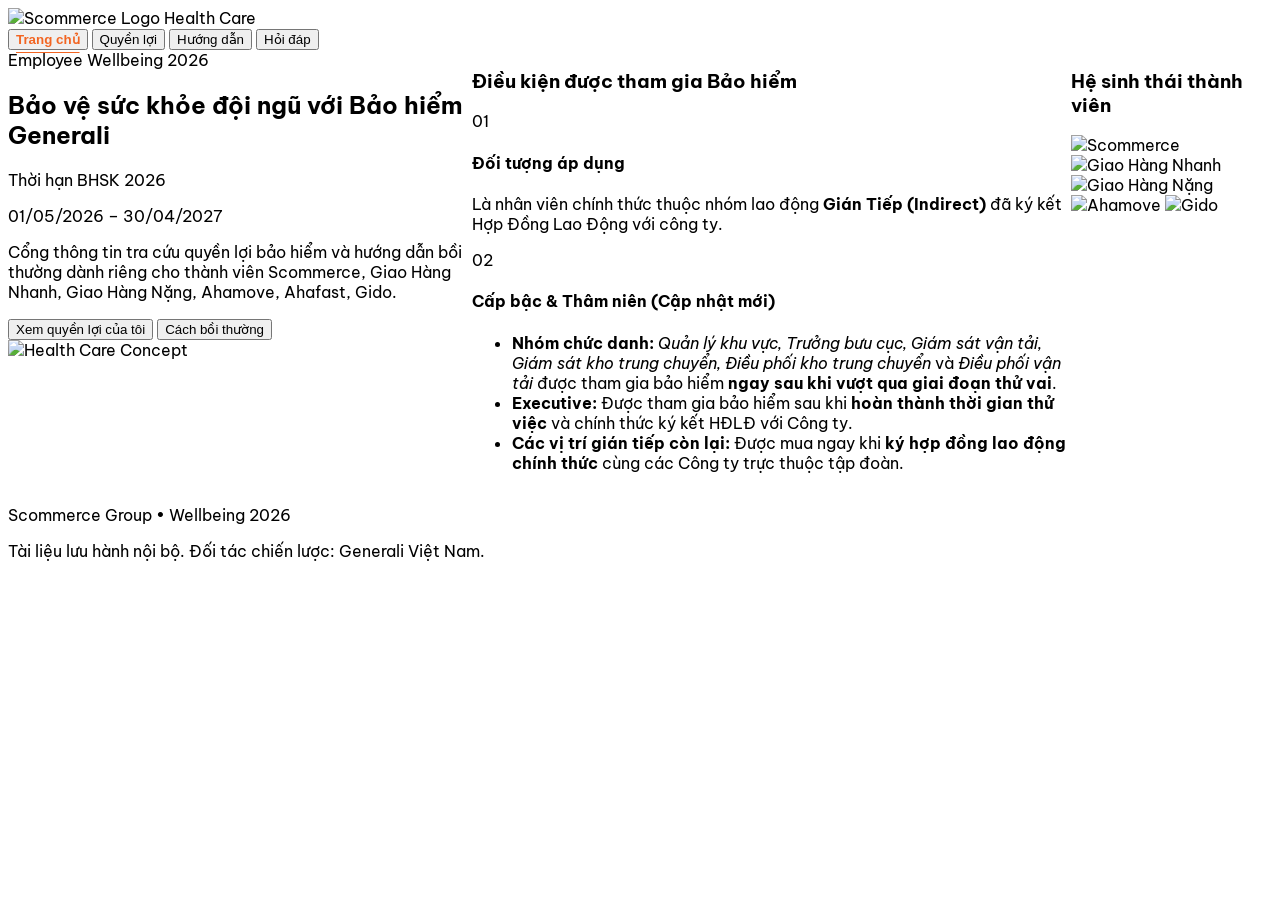
==== index.html @ 946644b8 "sửa FAQ thêm tìm kiếm" ====
<!DOCTYPE html>
<html lang="vi">

<head>
    <meta charset="utf-8" />
    <meta content="width=device-width, initial-scale=1.0, maximum-scale=1.0, user-scalable=no" name="viewport" />
    <title>Scommerce Health - Cổng Thông Tin Bảo Hiểm</title>
    <script src="https://cdn.tailwindcss.com?plugins=forms,container-queries"></script>
    <link href="https://fonts.googleapis.com/css2?family=Be+Vietnam+Pro:wght@400;600;700;900&display=swap" rel="stylesheet" />
    <script id="tailwind-config">
        tailwind.config = {
            darkMode: "class",
            theme: {
                extend: {
                    "colors": {
                        "primary": "#F26522", 
                        "secondary": "#005495", 
                        "lightblue": "#3897D8",
                        "soft-orange": "#FFD8BC", 
                        "soft-blue": "#C4E8FF",   
                        "background": "#FFFBF9",
                        "surface": "#ffffff",
                        "outline-variant": "#EDE0D9",
                        "on-surface": "#2D241F",
                        "on-surface-variant": "#6D5C54",
                    },
                }
            }
        }
    </script>
    <style>
        body {
            font-family: 'Be Vietnam Pro', sans-serif;
            scroll-behavior: smooth;
            -webkit-tap-highlight-color: transparent;
        }
        .page-content {
            display: none;
            opacity: 0;
            transition: opacity 0.3s ease-in-out;
        }
        .page-content.active {
            display: flex;
            opacity: 1;
        }
        .nav-link.active {
            color: #F26522;
            font-weight: 700;
            text-decoration: underline;
            text-underline-offset: 8px;
        }
        .program-btn {
            transition: all 0.3s cubic-bezier(0.4, 0, 0.2, 1);
        }
        .program-btn.active {
            background-color: #F26522;
            color: white;
            box-shadow: 0 4px 12px rgba(242, 101, 34, 0.3);
            border-color: #F26522;
        }
        .benefit-card {
            transition: all 0.4s cubic-bezier(0.175, 0.885, 0.32, 1.275);
            border: 1px solid rgba(0, 0, 0, 0.05);
        }
        @media (hover: hover) {
            .benefit-card:hover {
                transform: translateY(-8px);
                box-shadow: 0 20px 25px -5px rgba(0, 0, 0, 0.05);
            }
        }
        .logo-item {
            max-height: 32px;
            width: auto;
            object-fit: contain;
            transition: all 0.4s ease;
        }
        @media (min-width: 768px) {
            .logo-item {
                max-height: 40px;
            }
        }
        .logo-item:hover, .logo-item.active-logo {
            transform: scale(1.05);
        }
        select {
            appearance: none;
            background-image: url("data:image/svg+xml;charset=UTF-8,%3csvg xmlns='http://www.w3.org/2000/svg' viewBox='0 0 24 24' fill='none' stroke='currentColor' stroke-width='2' stroke-linecap='round' stroke-linejoin='round'%3e%3cpolyline points='6 9 12 15 18 9'%3e%3c/polyline%3e%3c/svg%3e");
            background-repeat: no-repeat;
            background-position: right 1rem center;
            background-size: 1em;
        }
        .hide-scrollbar::-webkit-scrollbar {
            display: none;
        }
        .hide-scrollbar {
            -ms-overflow-style: none;
            scrollbar-width: none;
        }
        /* Custom scrollbar mỏng nhẹ cho phần danh sách dài */
        .custom-scrollbar::-webkit-scrollbar {
            width: 4px;
        }
        .custom-scrollbar::-webkit-scrollbar-track {
            background: #F5EFEB;
            border-radius: 99px;
        }
        .custom-scrollbar::-webkit-scrollbar-thumb {
            background: #EDE0D9;
            border-radius: 99px;
        }
        .custom-scrollbar::-webkit-scrollbar-thumb:hover {
            background: #F26522;
        }
        @keyframes bounceHorizontal {
            0%, 100% { transform: translateX(0); }
            50% { transform: translateX(6px); }
        }
        .animate-bounce-horizontal {
            animation: bounceHorizontal 1s infinite;
        }
    </style>
</head>

<body class="bg-background text-on-surface flex flex-col min-h-screen antialiased overflow-x-hidden">

    <!-- Header -->
    <header class="bg-surface border-b border-outline-variant/30 sticky top-0 z-50 shadow-sm">
        <div class="max-w-[1200px] mx-auto px-4 sm:px-6 lg:px-10 py-4 flex items-center justify-between gap-4">
            <div class="flex items-center gap-2 cursor-pointer shrink-0" onclick="navigateTo('home')">
                <img src="https://i.postimg.cc/t1LVg3DN/Logo-Scom-01.png" alt="Scommerce Logo" class="h-8 md:h-10 w-auto" />
                <span class="text-primary font-black text-xl tracking-tight hidden lg:block uppercase">Health Care</span>
            </div>
            
            <nav class="flex items-center gap-4 sm:gap-8 text-xs md:text-sm overflow-x-auto hide-scrollbar scroll-smooth -my-2 py-2 whitespace-nowrap">
                <button onclick="navigateTo('home')" class="nav-link active text-on-surface-variant font-bold uppercase tracking-wider select-none shrink-0">Trang chủ</button>
                <button onclick="navigateTo('benefits')" class="nav-link text-on-surface-variant font-bold uppercase tracking-wider select-none shrink-0">Quyền lợi</button>
                <button onclick="navigateTo('guide')" class="nav-link text-on-surface-variant font-bold uppercase tracking-wider select-none shrink-0">Hướng dẫn</button>
                <button onclick="navigateTo('faq')" class="nav-link text-on-surface-variant font-bold uppercase tracking-wider whitespace-nowrap select-none shrink-0">Hỏi đáp</button>
            </nav>
        </div>
    </header>

    <main class="flex-grow w-full max-w-[1100px] mx-auto px-4 sm:px-6 py-6 md:py-10 overflow-x-hidden">
        
        <!-- TRANG CHỦ -->
        <div id="page-home" class="page-content active flex-col gap-10 md:gap-16">
            <section class="flex flex-col md:flex-row items-center gap-8 md:gap-12 py-3 md:py-10">
                <div class="flex-1 space-y-6 text-center md:text-left order-2 md:order-1">
                    <span class="bg-orange-100 text-primary px-4 py-1.5 rounded-full text-[10px] md:text-xs font-bold uppercase tracking-widest inline-block">Employee Wellbeing 2026</span>
                    <h1 class="text-3xl sm:text-4xl md:text-6xl font-black text-[#2D241F] leading-tight px-2 sm:px-0">Bảo vệ sức khỏe đội ngũ với <span class="text-primary">Bảo hiểm Generali</span></h1>
                    
                    <div class="bg-white border-l-4 border-primary p-4 rounded-r-2xl shadow-sm inline-block text-left">
                        <p class="text-[10px] font-bold text-primary uppercase tracking-widest mb-1">Thời hạn BHSK 2026</p>
                        <p class="text-base sm:text-lg font-black text-on-surface">01/05/2026 – 30/04/2027</p>
                    </div>

                    <p class="text-on-surface-variant text-sm sm:text-base md:text-lg leading-relaxed max-w-lg mx-auto md:mx-0 px-2 sm:px-0">
                        Cổng thông tin tra cứu quyền lợi bảo hiểm và hướng dẫn bồi thường dành riêng cho thành viên Scommerce, Giao Hàng Nhanh, Giao Hàng Nặng, Ahamove, Ahafast, Gido.
                    </p>
                    <div class="flex flex-col sm:flex-row gap-3 pt-2 px-4 sm:px-0">
                        <button onclick="navigateTo('benefits')" class="bg-primary text-white px-8 py-4 rounded-2xl font-black shadow-xl shadow-orange-200 hover:-translate-y-1 transition-transform min-h-[48px] flex items-center justify-center">Xem quyền lợi của tôi</button>
                        <button onclick="navigateTo('guide')" class="bg-white border border-outline-variant px-8 py-4 rounded-2xl font-bold hover:bg-gray-50 transition-colors min-h-[48px] flex items-center justify-center">Cách bồi thường</button>
                    </div>
                </div>
                <div class="flex-1 relative w-full order-1 md:order-2 px-2 sm:px-0">
                    <div class="w-full aspect-[4/3] bg-orange-50 rounded-[28px] md:rounded-[40px] flex items-center justify-center relative overflow-hidden border border-orange-100 shadow-xl">
                        <img src="https://images.unsplash.com/photo-1576091160550-2173dba999ef?auto=format&fit=crop&q=80&w=1000" alt="Health Care Concept" class="w-full h-full object-cover" />
                        <div class="absolute inset-0 bg-gradient-to-tr from-primary/10 to-transparent"></div>
                    </div>
                </div>
            </section>

            <!-- Điều kiện được tham gia lên Trang chủ -->
            <section class="py-10 border-t border-outline-variant/30 px-2 sm:px-0">
                <div class="text-center space-y-2 mb-8">
                    <h3 class="text-secondary font-black text-xl sm:text-2xl uppercase tracking-tight">Điều kiện được tham gia Bảo hiểm</h3>
                    <div class="h-1 w-12 bg-primary mx-auto rounded-full"></div>
                </div>
                
                <div class="grid grid-cols-1 md:grid-cols-2 gap-6">
                    <div class="bg-white rounded-3xl p-5 sm:p-6 border border-outline-variant/50 shadow-sm flex flex-col justify-start">
                        <div class="flex items-center gap-3 mb-4">
                            <div class="w-10 h-10 bg-orange-100 text-primary rounded-xl flex items-center justify-center text-lg font-black shrink-0">01</div>
                            <h4 class="font-bold text-base sm:text-lg text-secondary">Đối tượng áp dụng</h4>
                        </div>
                        <p class="text-on-surface-variant text-sm leading-relaxed">
                            Là nhân viên chính thức thuộc nhóm lao động <strong>Gián Tiếp (Indirect)</strong> đã ký kết Hợp Đồng Lao Động với công ty.
                        </p>
                    </div>

                    <div class="bg-white rounded-3xl p-5 sm:p-6 border border-outline-variant/50 shadow-sm flex flex-col justify-start">
                        <div class="flex items-center gap-3 mb-4">
                            <div class="w-10 h-10 bg-orange-100 text-primary rounded-xl flex items-center justify-center text-lg font-black shrink-0">02</div>
                            <h4 class="font-bold text-base sm:text-lg text-secondary">Cấp bậc & Thâm niên (Cập nhật mới)</h4>
                        </div>
                        <ul class="text-on-surface-variant text-xs sm:text-sm space-y-3 pl-4 list-disc leading-relaxed">
                            <li>
                                <strong>Nhóm chức danh:</strong> <em>Quản lý khu vực, Trưởng bưu cục, Giám sát vận tải, Giám sát kho trung chuyển, Điều phối kho trung chuyển</em> và <em>Điều phối vận tải</em> được tham gia bảo hiểm <strong>ngay sau khi vượt qua giai đoạn thử vai</strong>.
                            </li>
                            <li>
                                <strong>Executive:</strong> Được tham gia bảo hiểm sau khi <strong>hoàn thành thời gian thử việc</strong> và chính thức ký kết HĐLĐ với Công ty.
                            </li>
                            <li>
                                <strong>Các vị trí gián tiếp còn lại:</strong> Được mua ngay khi <strong>ký hợp đồng lao động chính thức</strong> cùng các Công ty trực thuộc tập đoàn.
                            </li>
                        </ul>
                    </div>
                </div>
            </section>

            <section class="py-10 border-t border-outline-variant/30 px-2 sm:px-0">
                <div class="text-center space-y-2 mb-10">
                    <h3 class="text-on-surface-variant font-bold text-xs md:text-sm uppercase tracking-[0.3em]">Hệ sinh thái thành viên</h3>
                    <div class="h-1 w-12 bg-primary mx-auto rounded-full"></div>
                </div>
                <div class="grid grid-cols-3 md:grid-cols-5 gap-4 md:gap-8 items-center justify-items-center px-2">
                    <img src="https://i.postimg.cc/t1LVg3DN/Logo-Scom-01.png" alt="Scommerce" class="logo-item">
                    <img src="https://i.postimg.cc/phz55m14/GHN-Logo-2022.png" alt="Giao Hàng Nhanh" class="logo-item">
                    <img src="https://i.postimg.cc/ZBpvvWM6/logo-ghn-logistics-01.png" alt="Giao Hàng Nặng" class="logo-item">
                    <img src="https://i.postimg.cc/kVVb91Nj/logo-ahamove.png" alt="Ahamove" class="logo-item">
                    <img src="https://i.postimg.cc/d77yvHRq/logo-gido-01.png" alt="Gido" class="logo-item">
                </div>
            </section>
        </div>

        <!-- TRANG QUYỀN LỢI -->
        <div id="page-benefits" class="page-content flex-col gap-8">
            <div class="space-y-2 px-2 sm:px-0">
                <h2 class="text-2xl sm:text-3xl font-black text-[#2D241F]">Chi tiết Quyền lợi Bảo hiểm</h2>
                <p class="text-on-surface-variant font-medium text-xs sm:text-sm">Hạn mức tóm tắt dựa trên chính sách 2026.</p>
            </div>
            
            <div class="grid grid-cols-2 sm:grid-cols-3 md:flex md:flex-wrap gap-2 md:gap-3 my-2 px-2 sm:px-0">
                <button onclick="selectProgram(1)" id="btn-ct1" class="program-btn active px-2 sm:px-6 py-3 rounded-xl border border-outline-variant font-black text-[10px] sm:text-sm uppercase tracking-widest text-center min-h-[44px]">Chương trình 1</button>
                <button onclick="selectProgram(2)" id="btn-ct2" class="program-btn px-2 sm:px-6 py-3 rounded-xl border border-outline-variant text-on-surface-variant font-black text-[10px] sm:text-sm uppercase tracking-widest text-center min-h-[44px]">Chương trình 2</button>
                <button onclick="selectProgram(3)" id="btn-ct3" class="program-btn px-2 sm:px-6 py-3 rounded-xl border border-outline-variant text-on-surface-variant font-black text-[10px] sm:text-sm uppercase tracking-widest text-center min-h-[44px]">Chương trình 3</button>
                <button onclick="selectProgram(4)" id="btn-ct4" class="program-btn px-2 sm:px-6 py-3 rounded-xl border border-outline-variant text-on-surface-variant font-black text-[10px] sm:text-sm uppercase tracking-wider text-center min-h-[44px]">Chương trình 4</button>
                <button onclick="selectProgram(5)" id="btn-ct5" class="program-btn px-2 sm:px-6 py-3 rounded-xl border border-outline-variant text-on-surface-variant font-black text-[10px] sm:text-sm uppercase tracking-wider text-center min-h-[44px] col-span-2 sm:col-span-1">Chương trình 5</button>
            </div>

            <div class="grid grid-cols-1 md:grid-cols-3 gap-4 px-2 sm:px-0">
                <div class="md:col-span-2 bg-lightblue text-white rounded-[28px] md:rounded-[32px] p-6 sm:p-10 benefit-card flex flex-col justify-center min-h-[180px] md:min-h-[220px] text-left">
                    <div class="flex items-center gap-3 sm:gap-4 mb-4">
                        <div class="w-12 h-12 md:w-14 md:h-14 bg-white/20 backdrop-blur-md rounded-2xl flex items-center justify-center text-2xl sm:text-3xl shrink-0">🏥</div>
                        <h3 class="font-black text-lg sm:text-2xl uppercase tracking-tight">Nội trú</h3>
                    </div>
                    <div>
                        <p class="text-3xl sm:text-5xl md:text-6xl font-black tracking-tighter" id="val-noitru">80.000.000đ</p>
                        <p class="text-white/80 text-[10px] sm:text-xs font-black uppercase tracking-[0.2em] mt-2">Tổng hạn mức / năm</p>
                    </div>
                </div>

                <div class="bg-secondary text-white rounded-[28px] md:rounded-[32px] p-6 sm:p-10 benefit-card flex flex-col justify-center min-h-[160px] md:min-h-[200px] text-left">
                    <div class="w-10 h-10 sm:w-12 sm:h-12 bg-white/10 backdrop-blur-md rounded-xl flex items-center justify-center text-xl sm:text-2xl mb-4 shrink-0">💊</div>
                    <div class="flex flex-col">
                        <h3 class="font-black text-lg sm:text-xl uppercase mb-1">Ngoại trú</h3>
                        <p class="text-2xl sm:text-3xl font-black" id="val-ngoaitru">8.000.000đ</p>
                        <p class="text-white/50 text-[9px] font-black uppercase tracking-widest mt-1">Hạn mức / năm</p>
                    </div>
                </div>

                <div class="bg-soft-orange rounded-[28px] md:rounded-[32px] p-6 sm:p-10 benefit-card border border-primary/10 flex flex-col justify-center min-h-[160px] text-left">
                    <div class="w-10 h-10 sm:w-12 sm:h-12 bg-white text-primary rounded-xl flex items-center justify-center mb-4 text-xl sm:text-2xl shadow-sm shrink-0">🤰</div>
                    <div class="flex flex-col">
                        <h4 class="font-black text-primary uppercase text-lg sm:text-xl mb-1">Thai sản</h4>
                        <p class="text-2xl sm:text-3xl font-black text-secondary" id="val-maternity">20.000.000đ</p>
                    </div>
                </div>

                <div class="bg-soft-blue rounded-[28px] md:rounded-[32px] p-6 sm:p-10 benefit-card border border-lightblue/20 flex flex-col justify-center min-h-[160px] text-left">
                    <div class="w-10 h-10 sm:w-12 sm:h-12 bg-white text-lightblue rounded-xl flex items-center justify-center mb-4 text-xl sm:text-2xl shadow-sm shrink-0">🦷</div>
                    <div class="flex flex-col">
                        <h4 class="font-black text-lightblue uppercase text-lg sm:text-xl mb-1">Nha khoa</h4>
                        <p class="text-2xl sm:text-3xl font-black text-secondary" id="val-nhakhoa">2.000.000đ</p>
                    </div>
                </div>

                <div class="bg-white rounded-[28px] md:rounded-[32px] p-6 sm:p-10 benefit-card border border-gray-100 flex flex-col justify-center min-h-[160px] text-left">
                    <div class="w-10 h-10 sm:w-12 sm:h-12 bg-gray-50 text-secondary rounded-xl flex items-center justify-center mb-4 text-xl sm:text-2xl shadow-sm shrink-0">🧘</div>
                    <div class="flex flex-col">
                        <h4 class="font-black text-gray-400 uppercase text-lg sm:text-xl mb-1">Vật lý trị liệu</h4>
                        <div class="flex items-baseline gap-1">
                            <p class="text-2xl sm:text-3xl font-black text-secondary" id="val-physio">160.000đ</p>
                            <span class="text-gray-400 font-bold text-xs">/ lần</span>
                        </div>
                    </div>
                </div>
            </div>
            
            <div class="mt-4 flex justify-center px-4 sm:px-0">
                <a id="program-detail-link" href="https://drive.google.com/file/d/178yywzbkgXYpI4zRCgQFC77mu-617Nr4/preview" target="_blank" class="w-full sm:w-auto bg-white text-secondary border-2 border-secondary/10 px-8 py-4 rounded-2xl font-black text-xs hover:bg-secondary hover:text-white transition-all shadow-md flex items-center justify-center gap-3 group min-h-[48px]">
                    <span class="uppercase tracking-widest text-center">Chi tiết Chương trình 1</span>
                    <svg class="group-hover:translate-x-1 transition-transform shrink-0" xmlns="http://www.w3.org/2000/svg" width="18" height="18" viewBox="0 0 24 24" fill="none" stroke="currentColor" stroke-width="2.5" stroke-linecap="round" stroke-linejoin="round"><line x1="7" y1="17" x2="17" y2="7"></line><polyline points="7 7 17 7 17 17"></polyline></svg>
                </a>
            </div>
        </div>

        <!-- HƯỚNG DẪN -->
        <div id="page-guide" class="page-content flex-col gap-10">
            <h2 class="text-2xl sm:text-3xl font-black text-[#2D241F] px-2 sm:px-0">Hướng dẫn bồi thường</h2>
            <div class="grid grid-cols-1 md:grid-cols-2 gap-8 px-2 sm:px-0">
                <div class="space-y-6">
                    <div class="p-5 sm:p-6 bg-white rounded-2xl border border-outline-variant flex gap-4 items-start shadow-sm">
                        <span class="w-8 h-8 bg-primary text-white rounded-full flex items-center justify-center font-black shrink-0">1</span>
                        <div>
                            <h4 class="font-bold text-sm sm:text-base mb-1">Khám bệnh & Thu thập hồ sơ</h4>
                            <p class="text-xs sm:text-sm text-on-surface-variant">Lấy hóa đơn tài chính (VAT), bảng kê viện phí, đơn thuốc và các kết quả xét nghiệm.</p>
                        </div>
                    </div>
                    <div class="p-5 sm:p-6 bg-white rounded-2xl border border-outline-variant flex gap-4 items-start shadow-sm">
                        <span class="w-8 h-8 bg-primary text-white rounded-full flex items-center justify-center font-black shrink-0">2</span>
                        <div>
                            <h4 class="font-bold text-sm sm:text-base mb-1">Nộp hồ sơ trực tuyến (Genvita)</h4>
                            <p class="text-xs sm:text-sm text-on-surface-variant mb-3">Sử dụng ứng dụng **Genvita** của Generali để upload hồ sơ bồi thường nhanh chóng.</p>
                            <a href="https://drive.google.com/file/d/1JqsJQka7W5BGG0K2keh1hRjXVBhjVl76/preview" target="_blank" class="inline-flex items-center gap-2 text-xs font-bold text-primary hover:underline">
                                📁 HD cài đặt & sử dụng Genvita
                            </a>
                        </div>
                    </div>
                </div>
                <div class="bg-secondary rounded-[28px] p-8 sm:p-10 text-white flex flex-col items-center text-center shadow-md justify-center">
                    <div class="w-14 h-14 bg-white/10 rounded-2xl flex items-center justify-center mb-6 text-2xl shrink-0">📥</div>
                    <h3 class="text-xl font-black mb-2 uppercase">Biểu mẫu hồ sơ</h3>
                    <p class="text-white/60 text-xs sm:text-sm mb-8">Tải xuống các mẫu giấy tờ cần thiết từ thư mục dùng chung (Drive).</p>
                    <a href="https://drive.google.com/drive/folders/1up9jzSO5pZYXqXcH8-HDCACJGnVs6zgX?usp=sharing" target="_blank" class="w-full sm:w-auto bg-white text-secondary px-8 py-4 rounded-2xl font-black uppercase text-xs hover:bg-gray-100 transition-colors inline-block tracking-widest shadow-md text-center min-h-[48px] flex items-center justify-center">Đến thư mục Drive</a>
                </div>
            </div>
        </div>

        <!-- HỎI ĐÁP -->
        <div id="page-faq" class="page-content flex-col gap-16">
            <div class="space-y-6 w-full overflow-hidden px-2 sm:px-0">
                <div class="flex flex-col lg:flex-row lg:items-center lg:justify-between gap-4">
                    <h2 class="text-2xl sm:text-3xl font-black text-[#2D241F]">Câu hỏi thường gặp</h2>
                    
                    <!-- Nhóm thanh tìm kiếm từ khóa và bộ chọn lọc danh mục -->
                    <div class="flex flex-col sm:flex-row gap-3 w-full lg:w-auto">
                        <!-- Thanh tìm kiếm từ khóa linh hoạt -->
                        <div class="relative w-full sm:w-64">
                            <input id="faq-search-input" type="text" oninput="filterFAQs()" placeholder="Tìm kiếm câu hỏi..." class="w-full bg-white border border-outline-variant rounded-2xl px-5 py-3.5 text-sm focus:ring-2 focus:ring-primary/20 font-medium placeholder-gray-400" />
                        </div>
                        
                        <!-- Bộ chọn lọc danh mục -->
                        <div class="relative shrink-0 w-full sm:w-56">
                            <select id="faq-category-select" onchange="filterFAQsByCategory(this.value)" class="w-full bg-white border border-outline-variant rounded-2xl px-5 py-3.5 text-sm focus:ring-2 focus:ring-primary/20 appearance-none font-bold text-secondary">
                                <option value="all">Tất cả danh mục</option>
                            </select>
                        </div>
                    </div>
                </div>
                
                <div class="relative w-full">
                    <div id="faq-container" class="flex gap-4 overflow-x-auto snap-x snap-mandatory scroll-smooth hide-scrollbar pb-4 -mx-4 px-4 md:mx-0 md:px-0">
                        <div class="p-6 bg-white border border-outline-variant rounded-2xl text-center text-sm text-gray-400 w-full">
                            Đang tải câu hỏi thường gặp...
                        </div>
                    </div>
                    <div id="faq-hint" class="hidden flex items-center justify-start mt-2 text-xs text-on-surface-variant font-bold px-1">
                         <span class="flex items-center gap-1 text-primary">
                             Vuốt sang phải để xem thêm 
                             <svg xmlns="http://www.w3.org/2000/svg" class="h-4 w-4 animate-bounce-horizontal" fill="none" viewBox="0 0 24 24" stroke="currentColor" stroke-width="3">
                                 <path stroke-linecap="round" stroke-linejoin="round" d="M14 5l7 7m0 0l-7 7m7-7H3" />
                             </svg>
                         </span>
                    </div>
                </div>
            </div>

            <!-- Các form đối xứng cuối trang -->
            <div class="grid grid-cols-1 md:grid-cols-2 gap-8 md:gap-12 pt-10 border-t border-outline-variant/30 px-2 sm:px-0">
                <div class="bg-white rounded-[28px] md:rounded-[32px] p-6 sm:p-8 border border-outline-variant shadow-sm h-fit">
                    <h3 class="text-lg sm:text-xl font-black mb-6 flex items-center gap-2 text-secondary">
                        <span class="text-primary">●</span> Đóng góp ý kiến về truyền thông BHSK
                    </h3>
                    <form id="feedback-form" class="space-y-4">
                        <div>
                            <label class="block text-[10px] sm:text-xs font-black uppercase text-on-surface-variant mb-2 ml-1">Mức độ dễ hiểu và tiếp cận thông tin BHSK</label>
                            <div class="flex gap-3 sm:gap-4 my-2 justify-center bg-background p-4 rounded-2xl border border-dashed border-outline-variant">
                                <button type="button" onclick="setRating(1)" class="star-btn text-xl sm:text-2xl text-gray-300 hover:scale-110 transition-transform">⭐</button>
                                <button type="button" onclick="setRating(2)" class="star-btn text-xl sm:text-2xl text-gray-300 hover:scale-110 transition-transform">⭐</button>
                                <button type="button" onclick="setRating(3)" class="star-btn text-xl sm:text-2xl text-gray-300 hover:scale-110 transition-transform">⭐</button>
                                <button type="button" onclick="setRating(4)" class="star-btn text-xl sm:text-2xl text-gray-300 hover:scale-110 transition-transform">⭐</button>
                                <button type="button" onclick="setRating(5)" class="star-btn text-xl sm:text-2xl text-gray-300 hover:scale-110 transition-transform">⭐</button>
                            </div>
                            <input type="hidden" name="rating" id="feedback-rating" value="" required>
                        </div>
                        <div>
                            <label class="block text-[10px] sm:text-xs font-black uppercase text-on-surface-variant mb-1.5 ml-1">Ý kiến / Đề xuất của bạn về truyền thông</label>
                            <textarea name="feedback_message" rows="4" placeholder="Ví dụ: Bạn muốn HR làm video ngắn hướng dẫn bồi thường, thêm cẩm nang bỏ túi,..." class="w-full bg-background border-none rounded-2xl px-5 py-3.5 focus:ring-2 focus:ring-primary/20 text-sm" required></textarea>
                        </div>
                        <button type="submit" id="feedback-submit-btn" class="w-full bg-secondary text-white py-4 rounded-2xl font-black shadow-md hover:brightness-110 transition-all uppercase tracking-wider text-xs sm:text-sm min-h-[48px]">Gửi phản hồi</button>
                    </form>
                    <p id="feedback-form-message" class="hidden mt-4 text-center text-sm font-bold text-green-600"></p>
                </div>

                <div class="bg-white rounded-[28px] md:rounded-[32px] p-6 sm:p-8 border border-outline-variant shadow-sm h-fit">
                    <h3 class="text-lg sm:text-xl font-black mb-6 flex items-center gap-2 text-secondary">
                        <span class="text-primary">●</span> Gửi câu hỏi cho chúng tôi
                    </h3>
                    <form id="qa-form" class="space-y-4">
                        <input type="text" name="name" placeholder="Họ và tên" class="w-full bg-background border-none rounded-2xl px-5 py-3.5 focus:ring-2 focus:ring-primary/20 text-sm" required>
                        <div class="grid grid-cols-1 sm:grid-cols-2 gap-4">
                            <input type="text" name="employeeId" placeholder="Mã nhân viên" class="w-full bg-background border-none rounded-2xl px-5 py-3.5 focus:ring-2 focus:ring-primary/20 text-sm" required>
                            <select name="company" class="w-full bg-background border-none rounded-2xl px-5 py-3.5 focus:ring-2 focus:ring-primary/20 text-sm appearance-none" required>
                                <option value="" disabled selected>Chọn đơn vị...</option>
                                <option value="Scommerce">Scommerce</option>
                                <option value="Giao Hàng Nhanh">Giao Hàng Nhanh</option>
                                <option value="GHL">Giao Hàng Nặng</option>
                                <option value="Ahamove">Ahamove</option>
                                <option value="Ahafast">Ahafast</option>
                                <option value="Gido">Gido</option>
                            </select>
                        </div>
                        <input type="text" name="telegram" placeholder="Tài khoản Telegram (Không bắt buộc) - Ví dụ: @TenTelegram" class="w-full bg-background border-none rounded-2xl px-5 py-3.5 focus:ring-2 focus:ring-primary/20 text-sm">
                        <textarea name="message" rows="4" placeholder="Nhập thắc mắc của bạn tại đây..." class="w-full bg-background border-none rounded-2xl px-5 py-3.5 focus:ring-2 focus:ring-primary/20 text-sm" required></textarea>
                        <button type="submit" id="submit-btn" class="w-full bg-primary text-white py-4 rounded-2xl font-black shadow-lg shadow-orange-100 hover:brightness-110 transition-all uppercase tracking-wider text-xs sm:text-sm min-h-[48px]">Gửi thắc mắc</button>
                    </form>
                    <p id="form-message" class="hidden mt-4 text-center text-sm font-bold text-green-600"></p>
                </div>
            </div>

            <!-- THÔNG TIN LIÊN HỆ GENERALI -->
            <section class="bg-blue-50/50 rounded-[28px] md:rounded-[40px] p-6 sm:p-10 border border-blue-100/50 px-4 sm:px-10">
                <div class="flex flex-col md:flex-row gap-8 md:gap-12">
                    <div class="md:w-1/3 flex flex-col items-center md:items-start text-center md:text-left border-b md:border-b-0 md:border-r border-blue-200/50 pb-6 md:pb-0 md:pr-12">
                        <div class="w-16 h-16 bg-secondary text-white rounded-2xl flex items-center justify-center text-3xl mb-4 shadow-md shrink-0">📞</div>
                        <h3 class="text-2xl sm:text-3xl font-black text-secondary leading-tight uppercase">Thông tin <br class="hidden md:inline"> liên hệ</h3>
                    </div>
                    
                    <div class="md:w-2/3 grid grid-cols-1 gap-8 sm:gap-10">
                        <div class="flex gap-4 sm:gap-6 items-start">
                            <div class="w-10 h-10 sm:w-12 sm:h-12 bg-yellow-400 rounded-full flex items-center justify-center shrink-0 shadow-sm text-white">
                                <svg xmlns="http://www.w3.org/2000/svg" class="h-5 w-5 sm:h-6 sm:w-6" fill="none" viewBox="0 0 24 24" stroke="currentColor"><path stroke-linecap="round" stroke-linejoin="round" d="M3 5a2 2 0 012-2h3.28a1 1 0 01.948.684l1.498 4.493a1 1 0 01-.502 1.21l-2.257 1.13a11.042 11.042 0 005.516 5.516l1.13-2.257a1 1 0 011.21-.502l4.493 1.498a1 1 0 01.684.949V19a2 2 0 01-2 2h-1C9.716 21 3 14.284 3 6V5z" /></svg>
                            </div>
                            <div class="space-y-1">
                                <h4 class="font-bold text-base sm:text-lg text-on-surface">Tư vấn quyền lợi bảo hiểm</h4>
                                <p class="text-xl sm:text-2xl font-black text-red-600">1900 9696 75</p>
                                <div class="mt-4 pt-4 border-t border-blue-100 space-y-1">
                                    <p class="font-black text-secondary uppercase text-xs sm:text-sm">BÙI MINH TÂM – Account Manager</p>
                                    <p class="text-xs sm:text-sm">Phone: <span class="font-bold">035.4613.229</span></p>
                                    <p class="text-xs sm:text-sm">Email: <span class="font-bold text-secondary break-all">tam.bui.m@generali-life.com.vn</span></p>
                                </div>
                            </div>
                        </div>

                        <div class="flex gap-4 sm:gap-6 items-start">
                            <div class="w-10 h-10 sm:w-12 sm:h-12 bg-teal-600 rounded-full flex items-center justify-center shrink-0 shadow-sm text-white text-xl">✉</div>
                            <div class="space-y-1">
                                <h4 class="font-bold text-base sm:text-lg text-on-surface">Giải đáp hồ sơ Bồi Thường</h4>
                                <p class="text-secondary font-black text-base sm:text-lg break-all">eb-claims@generali-life.com.vn</p>
                            </div>
                        </div>

                        <div class="flex gap-4 sm:gap-6 items-start">
                            <div class="w-10 h-10 sm:w-12 sm:h-12 bg-orange-600/80 rounded-full flex items-center justify-center shrink-0 shadow-sm text-white text-xl">📍</div>
                            <div class="space-y-2">
                                <h4 class="font-bold text-base sm:text-lg text-on-surface">Địa chỉ gửi hồ sơ giấy về Generali</h4>
                                <div class="bg-white/60 p-4 rounded-2xl text-xs sm:text-sm leading-relaxed text-on-surface-variant border border-blue-100">
                                    <p class="font-bold text-secondary mb-1">Phòng Giải quyết quyền lợi Bảo hiểm Nhóm</p>
                                    <p>Tầng 2, Generali Plaza, 43–45 Tú Xương, Phường Võ Thị Sáu, Quận 3, TP.HCM</p>
                                </div>
                            </div>
                        </div>
                    </div>
                </div>
            </section>
        </div>

    </main>

    <footer class="bg-white border-t border-outline-variant py-10 px-6 mt-10">
        <div class="max-w-[1100px] mx-auto text-center space-y-3">
            <p class="text-on-surface-variant text-sm font-bold uppercase tracking-[0.2em]">Scommerce Group • Wellbeing 2026</p>
            <p class="text-gray-400 text-[10px]">Tài liệu lưu hành nội bộ. Đối tác chiến lược: Generali Việt Nam.</p>
        </div>
    </footer>

    <script>
        const programData = {
            1: { ngoaitru: "8.000.000đ", noitru: "80.000.000đ", maternity: "20.000.000đ", nhakhoa: "2.000.000đ", physio: "160.000đ", link: "https://drive.google.com/file/d/178yywzbkgXYpI4zRCgQFC77mu-617Nr4/preview" },
            2: { ngoaitru: "10.000.000đ", noitru: "100.000.000đ", maternity: "30.000.000đ", nhakhoa: "2.000.000đ", physio: "200.000đ", link: "https://drive.google.com/file/d/1m8w41_bpXZ0IHZxI5uljEAwvz1MN_H-I/preview" },
            3: { ngoaitru: "12.000.000đ", noitru: "120.000.000đ", maternity: "40.000.000đ", nhakhoa: "3.000.000đ", physio: "240.000đ", link: "https://drive.google.com/file/d/1lUXfHaX0oUrkoDlaPkb5FsH-X9EBJ5B9/preview" },
            4: { ngoaitru: "15.000.000đ", noitru: "150.000.000đ", maternity: "50.000.000đ", nhakhoa: "4.000.000đ", physio: "300.000đ", link: "https://drive.google.com/file/d/1oy_NbnKpbYA2tZhGjHBB7PfPGUIZFsSF/preview" },
            5: { ngoaitru: "25.000.000đ", noitru: "250.000.000đ", maternity: "60.000.000đ", nhakhoa: "5.000.000đ", physio: "500.000đ", link: "https://drive.google.com/file/d/1_EU0mX4F_qUPFc8uMMNcrbPGVbgrksJV/preview" }
        };

        function selectProgram(id) {
            document.querySelectorAll('.program-btn').forEach(btn => btn.classList.remove('active'));
            document.getElementById('btn-ct' + id).classList.add('active');
            const data = programData[id];
            if(data) {
                document.getElementById('val-noitru').innerText = data.noitru;
                document.getElementById('val-ngoaitru').innerText = data.ngoaitru;
                document.getElementById('val-maternity').innerText = data.maternity;
                document.getElementById('val-nhakhoa').innerText = data.nhakhoa;
                document.getElementById('val-physio').innerText = data.physio;
                const detailLink = document.getElementById('program-detail-link');
                detailLink.href = data.link;
                detailLink.querySelector('span').innerText = "Chi tiết Chương trình " + id;
            }
        }

        function navigateTo(pageId) {
            document.querySelectorAll('.page-content').forEach(p => p.classList.remove('active'));
            const targetPage = document.getElementById('page-' + pageId);
            if(targetPage) targetPage.classList.add('active');
            document.querySelectorAll('.nav-link').forEach(l => {
                l.classList.remove('active');
                const text = l.innerText.toLowerCase();
                if ((pageId === 'home' && text.includes('trang chủ')) || (pageId === 'benefits' && text.includes('quyền lợi')) || (pageId === 'guide' && text.includes('hướng dẫn')) || (pageId === 'faq' && text.includes('hỏi đáp'))) {
                    l.classList.add('active');
                }
            });
            window.scrollTo({ top: 0, behavior: 'smooth' });
        }

        // --- CẤU HÌNH ĐƯỜNG DẪN APPS SCRIPT ---
        const scriptURL = 'https://script.google.com/macros/s/AKfycby6PlOBJxirQjgjmPiXKmvcgf5Al4T2WEmiZTgqjZQ-aLBsszeXt9cYnziA7zq7QWq8/exec'; 

        let loadedFAQs = [];

        // --- TỰ ĐỘNG TẢI DANH SÁCH FAQ TỪ GOOGLE SHEETS ---
        window.addEventListener('DOMContentLoaded', () => {
            loadFAQs();
        });

        function loadFAQs() {
            const faqContainer = document.getElementById('faq-container');
            const faqHint = document.getElementById('faq-hint');
            
            // Hiện trạng thái đang tải
            faqContainer.innerHTML = `<div class="p-6 bg-white border border-outline-variant rounded-2xl text-center text-sm text-gray-400 w-full">Đang tải câu hỏi thường gặp...</div>`;
            if (faqHint) faqHint.classList.add('hidden');

            fetch(`${scriptURL}?action=getFAQs`)
                .then(response => {
                    if (response.redirected && response.url.includes('accounts.google.com')) {
                        throw new Error('AUTH_REQUIRED');
                    }
                    if (!response.ok) {
                        throw new Error('SERVER_ERROR');
                    }
                    return response.json();
                })
                .then(faqs => {
                    loadedFAQs = faqs; 
                    populateCategories(faqs);
                    renderFAQs(faqs);
                })
                .catch(err => {
                    console.error('Lỗi tải FAQ:', err);
                    if (err.message === 'AUTH_REQUIRED') {
                        faqContainer.innerHTML = `
                            <div class="p-6 bg-red-50 border border-red-200 rounded-2xl text-left text-sm text-red-600 w-full">
                                <p class="font-bold mb-2">⚠️ Lỗi phân quyền truy cập Google Sheets!</p>
                                <p class="mb-1"><strong>Nguyên nhân:</strong> Google Apps Script hiện đang yêu cầu đăng nhập tài khoản (bị chặn CORS do chuyển hướng).</p>
                                <p class="font-semibold mt-2">👉 Cách xử lý cực nhanh:</p>
                                <ol class="list-decimal pl-5 space-y-1 mt-1">
                                    <li>Mở Apps Script của bạn.</li>
                                    <li>Bấm nút <strong>Deploy (Triển khai)</strong> -> <strong>Manage deployments (Quản lý bản triển khai)</strong>.</li>
                                    <li>Bấm biểu tượng bút chì để Sửa, chọn mục <strong>Who has access (Ai có quyền truy cập)</strong> là <strong>Anyone (Bất kỳ ai)</strong>.</li>
                                    <li>Bấm <strong>Deploy</strong> để lưu lại.</li>
                                </ol>
                            </div>
                        `;
                    } else {
                        faqContainer.innerHTML = `
                            <div class="p-6 bg-white border border-outline-variant rounded-2xl text-center text-sm text-red-500 font-medium w-full">
                                Không thể tải danh sách FAQ tự động. Vui lòng kiểm tra lại kết nối Apps Script!
                            </div>
                        `;
                    }
                });
        }

        // Tạo các option động cho Dropdown từ dữ liệu Google Sheet và luôn giữ "Khác" ở cuối cùng
        function populateCategories(faqs) {
            const categorySelect = document.getElementById('faq-category-select');
            
            // Lấy danh sách các danh mục duy nhất
            let categories = [...new Set(faqs.map(faq => faq.category || "Khác"))];
            
            // Tách danh mục "Khác" ra ngoài để xử lý xếp cuối cùng
            const hasKhac = categories.includes("Khác");
            categories = categories.filter(cat => cat !== "Khác");
            
            // Sắp xếp các danh mục còn lại theo thứ tự chữ cái Tiếng Việt
            categories.sort((a, b) => a.localeCompare(b, 'vi', { sensitivity: 'base' }));
            
            // Nếu có danh mục "Khác", đẩy nó xuống cuối danh sách
            if (hasTotalKhac(faqs)) {
                categories.push("Khác");
            }

            // Tạo các options
            categorySelect.innerHTML = '<option value="all">Tất cả danh mục</option>';
            categories.forEach(cat => {
                const opt = document.createElement('option');
                opt.value = cat;
                opt.textContent = cat;
                categorySelect.appendChild(opt);
            });
        }

        // Hàm phụ kiểm tra sự hiện diện thực tế của danh mục Khác
        function hasTotalKhac(faqs) {
            return faqs.some(faq => !faq.category || faq.category === "" || faq.category === "Khác");
        }

        // Bộ lọc hợp nhất cả từ khóa tìm kiếm lẫn lọc theo danh mục
        function filterFAQs() {
            const selectedCategory = document.getElementById('faq-category-select').value;
            const searchQuery = document.getElementById('faq-search-input').value.toLowerCase().trim();
            
            let filtered = loadedFAQs;
            
            // 1. Áp dụng lọc theo danh mục
            if (selectedCategory !== "all") {
                filtered = filtered.filter(faq => (faq.category || "Khác") === selectedCategory);
            }
            
            // 2. Áp dụng tìm kiếm từ khóa không dấu/có dấu linh hoạt
            if (searchQuery !== "") {
                filtered = filtered.filter(faq => {
                    const question = (faq.question || "").toLowerCase();
                    const answer = (faq.answer || "").toLowerCase();
                    return question.includes(searchQuery) || answer.includes(searchQuery);
                });
            }
            
            renderFAQs(filtered);
        }

        // Hàm lọc danh mục khi thay đổi tùy chọn
        function filterFAQsByCategory(selectedCategory) {
            filterFAQs();
        }

        // Bộ định dạng thông minh xử lý ngắt dòng & dãn cách số danh mục
        function formatAnswer(text) {
            if (!text) return "";
            
            // Bước 1: Chuẩn hóa các dấu ngắt dòng có sẵn trong Google Sheets thành thẻ <br />
            let formatted = text.toString().replace(/(?:\r\n|\r|\n)/g, '<br />');
            
            // Bước 2: Tách thông minh các điểm số danh sách (e.g. 1. Nha khoa... 2. Nha khoa...) bị dính liền thành hàng dọc
            // Regex tìm ranh giới từ (\b), số lượng chữ số (\d+), một dấu chấm (\.) và một khoảng trắng (\s+)
            formatted = formatted.replace(/(?:\s+)?(\b\d+\.\s+)/g, function(match, group, offset) {
                // Nếu ở ngay vị trí đầu tiên của chuỗi thì không thêm dòng mới <br />, chỉ dãn nhẹ
                if (offset === 0) {
                    return '<span class="inline-block font-bold text-secondary mr-1">' + match.trim() + '</span> ';
                }
                // Nếu nằm ở giữa chuỗi, tự động xuống dòng và dãn khoảng cách (mt-2.5) kèm số màu xanh in đậm cực đẹp
                return '<br /><span class="inline-block mt-2.5 font-bold text-secondary mr-1">' + match.trim() + '</span> ';
            });
            
            return formatted;
        }

        function renderFAQs(faqs) {
            const faqContainer = document.getElementById('faq-container');
            const faqHint = document.getElementById('faq-hint');
            
            if (!Array.isArray(faqs) || faqs.length === 0) {
                faqContainer.innerHTML = `<div class="p-6 bg-white border border-outline-variant rounded-2xl text-center text-sm text-gray-400 w-full">Không tìm thấy câu hỏi nào phù hợp với yêu cầu tìm kiếm.</div>`;
                if (faqHint) faqHint.classList.add('hidden');
                return;
            }
            
            let htmlContent = '';
            faqs.forEach((faq, index) => {
                htmlContent += `
                    <div class="flex-shrink-0 w-[280px] sm:w-[320px] md:w-[340px] bg-white border border-outline-variant rounded-[24px] p-5 sm:p-6 shadow-sm snap-center flex flex-col min-h-[160px] justify-between transition-all hover:border-primary/40 duration-300">
                        <div class="flex flex-col h-full justify-between w-full">
                            <div class="w-full">
                                <div class="flex items-center justify-between gap-2 mb-3">
                                    <span class="bg-orange-50 text-primary text-[9px] font-black uppercase tracking-wider px-2 py-0.5 rounded-full">${faq.category || "Khác"}</span>
                                </div>
                                <h4 class="font-black text-slate-800 text-sm md:text-base leading-snug">${faq.question}</h4>
                            </div>
                            
                            <div class="mt-4 border-t border-dashed border-outline-variant/60 pt-3">
                                <button onclick="toggleAnswer(${index})" class="flex items-center justify-between w-full text-xs font-bold text-primary hover:text-secondary transition-colors focus:outline-none min-h-[32px]">
                                    <span id="toggle-text-${index}">Xem câu trả lời</span>
                                    <svg id="toggle-icon-${index}" xmlns="http://www.w3.org/2000/svg" class="h-4 w-4 transform transition-transform duration-300" fill="none" viewBox="0 0 24 24" stroke="currentColor" stroke-width="2.5">
                                        <path stroke-linecap="round" stroke-linejoin="round" d="M19 9l-7 7-7-7" />
                                    </svg>
                                </button>
                                <div id="answer-container-${index}" class="hidden mt-3 text-slate-700 font-medium text-xs md:text-sm leading-relaxed overflow-y-auto max-h-[220px] custom-scrollbar pr-1">
                                    ${formatAnswer(faq.answer)}
                                </div>
                            </div>
                        </div>
                    </div>
                `;
            });
            faqContainer.innerHTML = htmlContent;
            
            if (faqHint) {
                if (faqs.length > 1) {
                    faqHint.classList.remove('hidden');
                } else {
                    faqHint.classList.add('hidden');
                }
            }
        }

        window.toggleAnswer = function(index) {
            const answerCont = document.getElementById(`answer-container-${index}`);
            const toggleText = document.getElementById(`toggle-text-${index}`);
            const toggleIcon = document.getElementById(`toggle-icon-${index}`);
            
            if (answerCont.classList.contains('hidden')) {
                answerCont.classList.remove('hidden');
                toggleText.innerText = "Thu gọn";
                toggleIcon.classList.add('rotate-180');
            } else {
                answerCont.classList.add('hidden');
                toggleText.innerText = "Xem câu trả lời";
                toggleIcon.classList.remove('rotate-180');
            }
        };

        const form = document.getElementById('qa-form');
        const submitBtn = document.getElementById('submit-btn');
        const formMsg = document.getElementById('form-message');

        form.addEventListener('submit', e => {
            e.preventDefault();
            submitBtn.disabled = true;
            submitBtn.innerText = "ĐANG GỬI...";
            formMsg.classList.remove('hidden', 'text-red-500');
            formMsg.classList.add('text-green-600');
            formMsg.innerText = "Đang gửi thắc mắc của bạn lên hệ thống...";
            
            const formData = new FormData(form);
            const dataObj = {
                type: 'QA',
                name: formData.get('name'),
                employeeId: formData.get('employeeId'),
                company: formData.get('company'),
                telegram: formData.get('telegram') || '', 
                message: formData.get('message'),
                timestamp: new Date().toLocaleString()
            };

            fetch(scriptURL, { 
                method: 'POST', 
                mode: 'no-cors',
                headers: { 'Content-Type': 'application/json' },
                body: JSON.stringify(dataObj)
            })
            .then(() => {
                formMsg.innerText = "Yêu cầu đã được gửi đến HR thành công!";
                form.reset();
                submitBtn.innerText = "GỬI THẮC MẮC";
                submitBtn.disabled = false;
                setTimeout(() => formMsg.classList.add('hidden'), 4000);
            })
            .catch(error => {
                console.error('Error!', error.message);
                formMsg.classList.remove('text-green-600');
                formMsg.classList.add('text-red-500');
                formMsg.innerText = "Lỗi kết nối khi gửi dữ liệu. Thử lại sau!";
                submitBtn.innerText = "GỬI THẮC MẮC";
                submitBtn.disabled = false;
            });
        });

        let currentRating = 0;
        function setRating(ratingValue) {
            currentRating = ratingValue;
            document.getElementById('feedback-rating').value = ratingValue;
            
            const stars = document.querySelectorAll('.star-btn');
            stars.forEach((star, index) => {
                if (index < ratingValue) {
                    star.style.filter = "grayscale(0%) brightness(1.2)";
                } else {
                    star.style.filter = "grayscale(100%)";
                }
            });
        }

        const fbForm = document.getElementById('feedback-form');
        const fbSubmitBtn = document.getElementById('feedback-submit-btn');
        const fbFormMsg = document.getElementById('feedback-form-message');

        fbForm.addEventListener('submit', e => {
            e.preventDefault();
            if (!currentRating) {
                alert("Vui lòng chọn mức độ đánh giá sao!");
                return;
            }

            fbSubmitBtn.disabled = true;
            fbSubmitBtn.innerText = "ĐANG GỬI...";
            fbFormMsg.classList.remove('hidden', 'text-red-500');
            fbFormMsg.classList.add('text-green-600');
            fbFormMsg.innerText = "Đang lưu phản hồi của bạn...";

            const formData = new FormData(fbForm);
            const dataObj = {
                type: 'FEEDBACK',
                rating: currentRating,
                feedbackMessage: formData.get('feedback_message'),
                timestamp: new Date().toLocaleString()
            };

            fetch(scriptURL, { 
                method: 'POST', 
                mode: 'no-cors',
                headers: { 'Content-Type': 'application/json' },
                body: JSON.stringify(dataObj)
            })
            .then(() => {
                fbFormMsg.innerText = "Cảm ơn bạn đã đóng góp ý kiến phản hồi về BHSK!";
                fbForm.reset();
                const stars = document.querySelectorAll('.star-btn');
                stars.forEach(star => star.style.filter = "grayscale(100%)");
                currentRating = 0;
                
                fbSubmitBtn.innerText = "GỬI PHẢN HỒI";
                fbSubmitBtn.disabled = false;
                setTimeout(() => fbFormMsg.classList.add('hidden'), 4000);
            })
            .catch(error => {
                console.error('Error!', error.message);
                fbFormMsg.classList.remove('text-green-600');
                fbFormMsg.classList.add('text-red-500');
                fbFormMsg.innerText = "Không thể gửi đánh giá, vui lòng thử lại!";
                fbSubmitBtn.innerText = "GỬI PHẢN HỒI";
                fbSubmitBtn.disabled = false;
            });
        });
    </script>
</body>

</html>
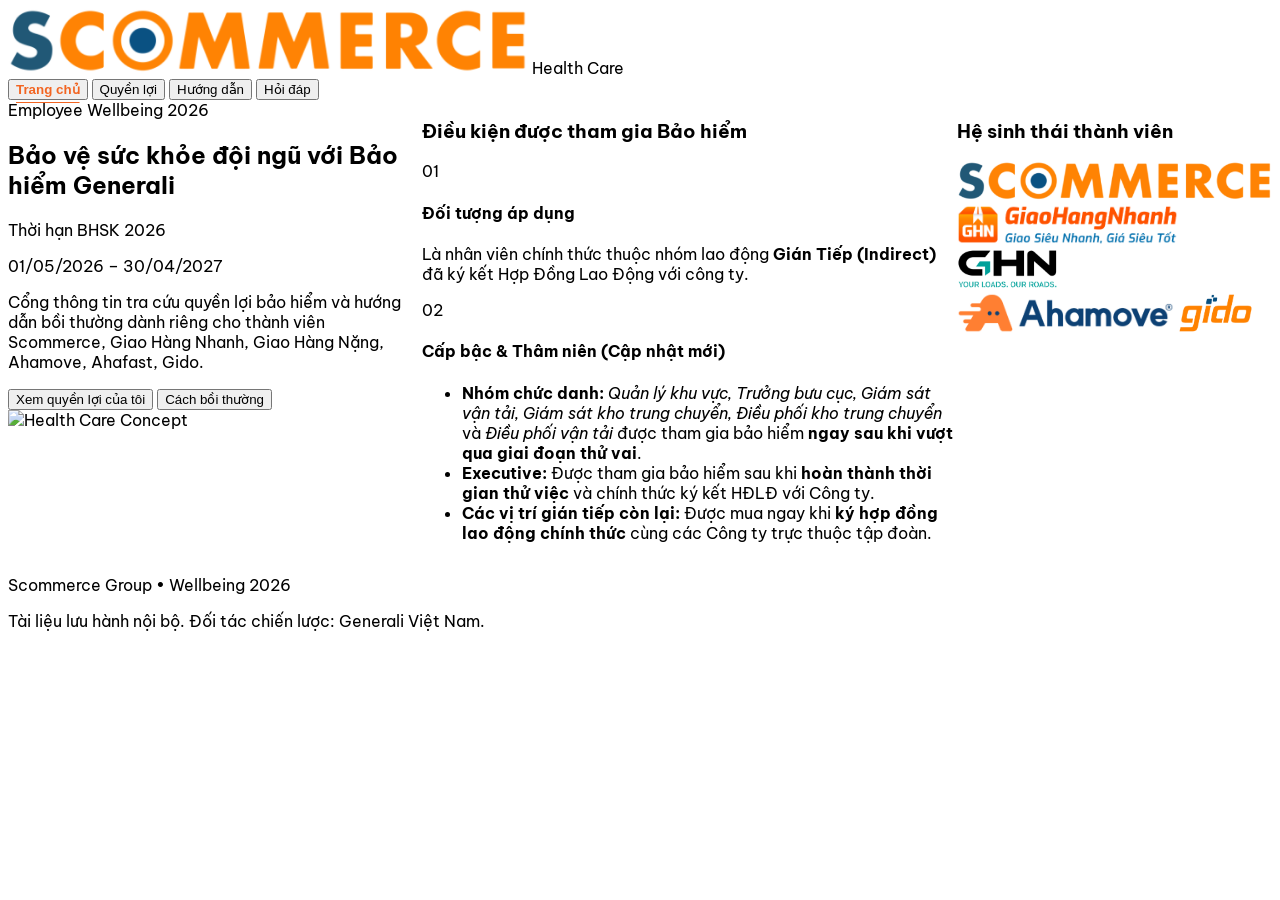
==== commit fa8f3e56: "thêm logo" ====
--- a/index.html
+++ b/index.html
@@ -118,6 +118,138 @@
         .animate-bounce-horizontal {
             animation: bounceHorizontal 1s infinite;
         }
+
+        /* ===== Trang chi tiết quyền lợi ===== */
+        /* Bù khoảng trống cho header dính khi nhảy tới mục lục */
+        .detail-anchor {
+            scroll-margin-top: 96px;
+        }
+        /* Bảng quyền lợi: cuộn ngang trên di động, không làm vỡ layout trang */
+        .benefit-table-wrap {
+            overflow-x: auto;
+            -webkit-overflow-scrolling: touch;
+        }
+        .benefit-table {
+            width: 100%;
+            min-width: 620px;
+            border-collapse: separate;
+            border-spacing: 0;
+        }
+        .benefit-table th,
+        .benefit-table td {
+            border-bottom: 1px solid #EDE0D9;
+            padding: 12px 14px;
+            vertical-align: top;
+            font-size: 13px;
+            line-height: 1.55;
+        }
+        .benefit-table td + td,
+        .benefit-table th + th {
+            border-left: 1px solid #EDE0D9;
+            text-align: center;
+            width: 22%;
+        }
+        .benefit-table thead th {
+            background-color: #F26522;
+            color: #fff;
+            font-weight: 900;
+            text-transform: uppercase;
+            letter-spacing: 0.04em;
+            border-bottom: none;
+        }
+        .benefit-table tr:last-child td {
+            border-bottom: none;
+        }
+        .benefit-table tr.row-total td {
+            background-color: #FFF4EC;
+            font-weight: 900;
+            color: #005495;
+        }
+        .benefit-table tr.row-subhead td {
+            background-color: #F7FAFC;
+            font-weight: 700;
+            color: #6D5C54;
+            text-transform: uppercase;
+            font-size: 11px;
+            letter-spacing: 0.06em;
+        }
+        .benefit-table ul {
+            list-style: disc;
+            padding-left: 18px;
+            margin-top: 6px;
+        }
+        .benefit-table ul li {
+            margin-top: 3px;
+        }
+
+        /* ===== Trang Hướng dẫn: tab nội dung ===== */
+        .guide-tab {
+            transition: all 0.3s cubic-bezier(0.4, 0, 0.2, 1);
+            background-color: #ffffff;
+        }
+        .guide-tab.active {
+            background-color: #005495;
+            color: #fff;
+            border-color: #005495;
+            box-shadow: 0 4px 12px rgba(0, 84, 149, 0.25);
+        }
+        .guide-sec {
+            display: none;
+        }
+        .guide-sec.active {
+            display: flex;
+        }
+        /* Hàng tiêu đề dính khi cuộn danh sách cơ sở y tế */
+        .benefit-table thead.sticky th {
+            position: sticky;
+            top: 0;
+        }
+        /* Danh sách cơ sở y tế dùng bề rộng cột theo colgroup, không theo quy tắc chung */
+        .blvp-table {
+            table-layout: fixed;
+        }
+        .blvp-table td + td,
+        .blvp-table th + th {
+            width: auto;
+        }
+        .blvp-table td {
+            word-break: break-word;
+        }
+
+        /* ===== In ấn / Lưu PDF ===== */
+        @media print {
+            header, footer, #detail-toc, .no-print {
+                display: none !important;
+            }
+            body {
+                background: #fff;
+            }
+            main {
+                max-width: none !important;
+                padding: 0 !important;
+            }
+            .page-content {
+                display: none !important;
+            }
+            .page-content.active {
+                display: flex !important;
+                opacity: 1 !important;
+            }
+            .benefit-table-wrap {
+                overflow: visible !important;
+            }
+            .benefit-table {
+                min-width: 0 !important;
+            }
+            .benefit-table thead th {
+                -webkit-print-color-adjust: exact;
+                print-color-adjust: exact;
+            }
+            .detail-section {
+                break-inside: avoid;
+                page-break-inside: avoid;
+            }
+        }
     </style>
 </head>
 
@@ -127,7 +259,7 @@
     <header class="bg-surface border-b border-outline-variant/30 sticky top-0 z-50 shadow-sm">
         <div class="max-w-[1200px] mx-auto px-4 sm:px-6 lg:px-10 py-4 flex items-center justify-between gap-4">
             <div class="flex items-center gap-2 cursor-pointer shrink-0" onclick="navigateTo('home')">
-                <img src="https://i.postimg.cc/t1LVg3DN/Logo-Scom-01.png" alt="Scommerce Logo" class="h-8 md:h-10 w-auto" />
+                <img src="assets/scommerce.png" alt="Scommerce Logo" class="h-8 md:h-10 w-auto" />
                 <span class="text-primary font-black text-xl tracking-tight hidden lg:block uppercase">Health Care</span>
             </div>
             
@@ -214,11 +346,11 @@
                     <div class="h-1 w-12 bg-primary mx-auto rounded-full"></div>
                 </div>
                 <div class="grid grid-cols-3 md:grid-cols-5 gap-4 md:gap-8 items-center justify-items-center px-2">
-                    <img src="https://i.postimg.cc/t1LVg3DN/Logo-Scom-01.png" alt="Scommerce" class="logo-item">
-                    <img src="https://i.postimg.cc/phz55m14/GHN-Logo-2022.png" alt="Giao Hàng Nhanh" class="logo-item">
-                    <img src="https://i.postimg.cc/ZBpvvWM6/logo-ghn-logistics-01.png" alt="Giao Hàng Nặng" class="logo-item">
-                    <img src="https://i.postimg.cc/kVVb91Nj/logo-ahamove.png" alt="Ahamove" class="logo-item">
-                    <img src="https://i.postimg.cc/d77yvHRq/logo-gido-01.png" alt="Gido" class="logo-item">
+                    <img src="assets/scommerce.png" alt="Scommerce" class="logo-item">
+                    <img src="assets/ghn.png" alt="Giao Hàng Nhanh" class="logo-item">
+                    <img src="assets/ghl.png" alt="Giao Hàng Nặng" class="logo-item">
+                    <img src="assets/ahamove.png" alt="Ahamove" class="logo-item">
+                    <img src="assets/gido.png" alt="Gido" class="logo-item">
                 </div>
             </section>
         </div>
@@ -288,43 +420,861 @@
             </div>
             
             <div class="mt-4 flex justify-center px-4 sm:px-0">
-                <a id="program-detail-link" href="https://drive.google.com/file/d/178yywzbkgXYpI4zRCgQFC77mu-617Nr4/preview" target="_blank" class="w-full sm:w-auto bg-white text-secondary border-2 border-secondary/10 px-8 py-4 rounded-2xl font-black text-xs hover:bg-secondary hover:text-white transition-all shadow-md flex items-center justify-center gap-3 group min-h-[48px]">
-                    <span class="uppercase tracking-widest text-center">Chi tiết Chương trình 1</span>
-                    <svg class="group-hover:translate-x-1 transition-transform shrink-0" xmlns="http://www.w3.org/2000/svg" width="18" height="18" viewBox="0 0 24 24" fill="none" stroke="currentColor" stroke-width="2.5" stroke-linecap="round" stroke-linejoin="round"><line x1="7" y1="17" x2="17" y2="7"></line><polyline points="7 7 17 7 17 17"></polyline></svg>
-                </a>
+                <button id="program-detail-link" onclick="openProgramDetail(currentProgram)" class="w-full sm:w-auto bg-white text-secondary border-2 border-secondary/10 px-8 py-4 rounded-2xl font-black text-xs hover:bg-secondary hover:text-white transition-all shadow-md flex items-center justify-center gap-3 group min-h-[48px]">
+                    <span class="uppercase tracking-widest text-center">Xem chi tiết Chương trình 1</span>
+                    <svg class="group-hover:translate-x-1 transition-transform shrink-0" xmlns="http://www.w3.org/2000/svg" width="18" height="18" viewBox="0 0 24 24" fill="none" stroke="currentColor" stroke-width="2.5" stroke-linecap="round" stroke-linejoin="round"><line x1="5" y1="12" x2="19" y2="12"></line><polyline points="12 5 19 12 12 19"></polyline></svg>
+                </button>
             </div>
         </div>
 
+        <!-- TRANG CON: CHI TIẾT QUYỀN LỢI TỪNG CHƯƠNG TRÌNH -->
+        <div id="page-detail" class="page-content flex-col gap-8">
+
+            <!-- Thanh điều hướng quay lại + in ấn -->
+            <div class="flex flex-wrap items-center justify-between gap-3 px-2 sm:px-0 no-print">
+                <button onclick="navigateTo('benefits')" class="inline-flex items-center gap-2 text-xs font-black uppercase tracking-widest text-on-surface-variant hover:text-primary transition-colors min-h-[44px]">
+                    <svg xmlns="http://www.w3.org/2000/svg" width="16" height="16" viewBox="0 0 24 24" fill="none" stroke="currentColor" stroke-width="3" stroke-linecap="round" stroke-linejoin="round"><line x1="19" y1="12" x2="5" y2="12"></line><polyline points="12 19 5 12 12 5"></polyline></svg>
+                    Quay lại Quyền lợi
+                </button>
+                <button onclick="window.print()" class="inline-flex items-center gap-2 bg-white border border-outline-variant px-5 py-3 rounded-2xl text-xs font-black uppercase tracking-widest text-secondary hover:bg-gray-50 transition-colors min-h-[44px]">
+                    <svg xmlns="http://www.w3.org/2000/svg" width="16" height="16" viewBox="0 0 24 24" fill="none" stroke="currentColor" stroke-width="2.5" stroke-linecap="round" stroke-linejoin="round"><polyline points="6 9 6 2 18 2 18 9"></polyline><path d="M6 18H4a2 2 0 0 1-2-2v-5a2 2 0 0 1 2-2h16a2 2 0 0 1 2 2v5a2 2 0 0 1-2 2h-2"></path><rect x="6" y="14" width="12" height="8"></rect></svg>
+                    In / Lưu PDF
+                </button>
+            </div>
+
+            <!-- Tiêu đề chương trình -->
+            <section class="bg-secondary text-white rounded-[28px] md:rounded-[40px] p-6 sm:p-10 mx-2 sm:mx-0">
+                <p class="text-[10px] sm:text-xs font-black uppercase tracking-[0.3em] text-white/60 mb-2">Bảo hiểm sức khỏe 2026 • Generali Việt Nam</p>
+                <h2 id="detail-title" class="text-2xl sm:text-4xl font-black uppercase tracking-tight leading-tight">Chương trình 1</h2>
+                <p class="text-white/70 text-sm mt-3">Toàn văn quyền lợi, điều kiện tham gia và quy trình bồi thường.</p>
+                <div class="grid grid-cols-1 sm:grid-cols-3 gap-3 mt-6">
+                    <div class="bg-white/10 rounded-2xl p-4">
+                        <p class="text-[9px] font-black uppercase tracking-widest text-white/50 mb-1">Nhà bảo hiểm</p>
+                        <p class="font-black text-sm">Generali Việt Nam</p>
+                    </div>
+                    <div class="bg-white/10 rounded-2xl p-4">
+                        <p class="text-[9px] font-black uppercase tracking-widest text-white/50 mb-1">Thời hạn</p>
+                        <p class="font-black text-sm">01/05/2026 – 30/04/2027</p>
+                    </div>
+                    <div class="bg-white/10 rounded-2xl p-4">
+                        <p class="text-[9px] font-black uppercase tracking-widest text-white/50 mb-1">Đối tượng</p>
+                        <p class="font-black text-sm">Nhân viên &amp; Người thân</p>
+                    </div>
+                </div>
+            </section>
+
+            <!-- Mục lục nhanh -->
+            <nav id="detail-toc" class="bg-white border border-outline-variant rounded-[28px] p-5 sm:p-6 mx-2 sm:mx-0 shadow-sm">
+                <p class="text-[10px] font-black uppercase tracking-[0.2em] text-on-surface-variant mb-4">Nội dung tài liệu</p>
+                <div class="grid grid-cols-1 sm:grid-cols-2 lg:grid-cols-3 gap-2">
+                    <a href="#sec-dieu-kien" class="text-xs font-bold text-secondary hover:text-primary transition-colors py-2 flex items-center gap-2"><span class="text-primary font-black">01</span> Điều kiện tham gia</a>
+                    <a href="#sec-thoi-gian-cho" class="text-xs font-bold text-secondary hover:text-primary transition-colors py-2 flex items-center gap-2"><span class="text-primary font-black">02</span> Thời gian chờ</a>
+                    <a href="#sec-benh" class="text-xs font-bold text-secondary hover:text-primary transition-colors py-2 flex items-center gap-2"><span class="text-primary font-black">03</span> Bệnh đặc biệt &amp; có sẵn</a>
+                    <a href="#sec-quyen-loi" class="text-xs font-bold text-secondary hover:text-primary transition-colors py-2 flex items-center gap-2"><span class="text-primary font-black">04</span> Bảng quyền lợi bảo hiểm</a>
+                    <a href="#sec-loai-tru" class="text-xs font-bold text-secondary hover:text-primary transition-colors py-2 flex items-center gap-2"><span class="text-primary font-black">05</span> Trường hợp không được BH</a>
+                    <a href="#sec-blvp" class="text-xs font-bold text-secondary hover:text-primary transition-colors py-2 flex items-center gap-2"><span class="text-primary font-black">06</span> Bảo lãnh viện phí</a>
+                    <a href="#sec-boi-thuong" class="text-xs font-bold text-secondary hover:text-primary transition-colors py-2 flex items-center gap-2"><span class="text-primary font-black">07</span> Thanh toán trước, bồi thường sau</a>
+                    <a href="#sec-chung-tu" class="text-xs font-bold text-secondary hover:text-primary transition-colors py-2 flex items-center gap-2"><span class="text-primary font-black">08</span> Chứng từ hồ sơ bồi thường</a>
+                    <a href="#sec-chung-tu-y-te" class="text-xs font-bold text-secondary hover:text-primary transition-colors py-2 flex items-center gap-2"><span class="text-primary font-black">09</span> Quy định chứng từ y tế</a>
+                    <a href="#sec-tu-choi" class="text-xs font-bold text-secondary hover:text-primary transition-colors py-2 flex items-center gap-2"><span class="text-primary font-black">10</span> CSYT bị từ chối chi trả</a>
+                    <a href="#sec-lien-he" class="text-xs font-bold text-secondary hover:text-primary transition-colors py-2 flex items-center gap-2"><span class="text-primary font-black">11</span> Thông tin liên hệ</a>
+                </div>
+            </nav>
+
+            <!-- 01. ĐIỀU KIỆN THAM GIA -->
+            <section id="sec-dieu-kien" class="detail-anchor detail-section space-y-4 px-2 sm:px-0">
+                <h3 class="text-lg sm:text-2xl font-black text-secondary uppercase tracking-tight border-l-4 border-primary pl-4">01. Điều kiện tham gia bảo hiểm</h3>
+
+                <div class="bg-white rounded-[24px] border border-outline-variant p-5 sm:p-7 shadow-sm space-y-3">
+                    <h4 class="font-black text-primary uppercase text-sm tracking-wider">Nhân viên</h4>
+                    <ul class="text-sm text-on-surface-variant leading-relaxed space-y-2 list-[lower-alpha] pl-5">
+                        <li>Là cá nhân đang cư trú tại Việt Nam, từ đủ <strong>18 tuổi đến 65 tuổi</strong> (đối với thành viên mới) hoặc <strong>đến 70 tuổi</strong> (đối với thành viên tái tục) vào Ngày bắt đầu được bảo hiểm.</li>
+                        <li>Là cá nhân có quan hệ lao động/quan hệ việc làm với Giao Hàng Nhanh theo quy định của pháp luật Việt Nam, làm việc theo hợp đồng lao động, quyết định bổ nhiệm, phân công công việc đang có hiệu lực với Giao Hàng Nhanh.</li>
+                        <li>Không đang mắc một trong các bệnh sau: <strong>bệnh ung thư</strong> hoặc <strong>bệnh tâm thần</strong> hoặc đang bị <strong>thương tật với tỷ lệ tổn thương cơ thể từ 81% trở lên</strong>.</li>
+                    </ul>
+                </div>
+
+                <div class="bg-white rounded-[24px] border border-outline-variant p-5 sm:p-7 shadow-sm space-y-3">
+                    <h4 class="font-black text-primary uppercase text-sm tracking-wider">Người phụ thuộc</h4>
+                    <ul class="text-sm text-on-surface-variant leading-relaxed space-y-2 list-[lower-alpha] pl-5">
+                        <li>Người phụ thuộc là cá nhân có quan hệ hôn nhân, huyết thống hoặc nuôi dưỡng với Người lao động.</li>
+                        <li>Không đang mắc một trong các bệnh sau: bệnh ung thư hoặc bệnh tâm thần hoặc đang bị thương tật với tỷ lệ tổn thương cơ thể từ 81% trở lên.</li>
+                    </ul>
+                    <div class="space-y-3 pt-2">
+                        <div class="flex gap-3 bg-background rounded-2xl p-4 border border-outline-variant/60">
+                            <span class="text-green-600 font-black shrink-0">✔</span>
+                            <p class="text-sm text-on-surface-variant leading-relaxed"><strong>Cha/mẹ ruột, cha/mẹ ruột của vợ/chồng hợp pháp</strong> của Người lao động: không vượt quá <strong>65 tuổi</strong> vào Ngày bắt đầu được bảo hiểm cho thành viên mới và không vượt quá <strong>70 tuổi</strong> cho thành viên tái tục.</p>
+                        </div>
+                        <div class="flex gap-3 bg-background rounded-2xl p-4 border border-outline-variant/60">
+                            <span class="text-green-600 font-black shrink-0">✔</span>
+                            <p class="text-sm text-on-surface-variant leading-relaxed"><strong>Vợ/Chồng</strong> có quan hệ hôn nhân hợp pháp: không vượt quá <strong>65 tuổi</strong> vào Ngày bắt đầu được bảo hiểm cho thành viên mới và không vượt quá <strong>70 tuổi</strong> cho thành viên tái tục.</p>
+                        </div>
+                        <div class="flex gap-3 bg-background rounded-2xl p-4 border border-outline-variant/60">
+                            <span class="text-green-600 font-black shrink-0">✔</span>
+                            <div class="text-sm text-on-surface-variant leading-relaxed space-y-1">
+                                <p><strong>Con của Người lao động:</strong></p>
+                                <p>i. Từ đủ <strong>16 ngày tuổi đến dưới 18 tuổi</strong> vào Ngày bắt đầu được bảo hiểm và không tham gia quan hệ lao động toàn thời gian theo quy định pháp luật lao động; hoặc</p>
+                                <p>ii. Chưa kết hôn, từ đủ <strong>18 tuổi đến dưới 23 tuổi</strong> vào Ngày bắt đầu được bảo hiểm và đang theo học tại Việt Nam hoặc nước ngoài bậc phổ thông, đại học, cao đẳng, trung học chuyên nghiệp, dạy nghề và không có thu nhập.</p>
+                            </div>
+                        </div>
+                    </div>
+                </div>
+            </section>
+
+            <!-- 02. THỜI GIAN CHỜ -->
+            <section id="sec-thoi-gian-cho" class="detail-anchor detail-section space-y-4 px-2 sm:px-0">
+                <h3 class="text-lg sm:text-2xl font-black text-secondary uppercase tracking-tight border-l-4 border-primary pl-4">02. Thời gian chờ</h3>
+                <div class="bg-white rounded-[24px] border-2 border-secondary/15 p-5 sm:p-7 shadow-sm">
+                    <p class="font-black text-secondary uppercase text-xs tracking-widest mb-4">Áp dụng cho Nhân viên &amp; Người phụ thuộc</p>
+                    <div class="grid grid-cols-1 sm:grid-cols-2 gap-3">
+                        <div class="bg-green-50 border border-green-200 rounded-2xl p-4">
+                            <p class="font-black text-primary text-sm mb-1">Bệnh đặc biệt</p>
+                            <p class="text-sm font-bold text-green-700">Miễn thời gian chờ</p>
+                        </div>
+                        <div class="bg-green-50 border border-green-200 rounded-2xl p-4">
+                            <p class="font-black text-primary text-sm mb-1">Bệnh có sẵn</p>
+                            <p class="text-sm font-bold text-green-700">Miễn thời gian chờ</p>
+                        </div>
+                        <div class="bg-background border border-outline-variant rounded-2xl p-4">
+                            <p class="font-black text-primary text-sm mb-1">Thương tật toàn bộ vĩnh viễn do bệnh có sẵn</p>
+                            <p class="text-sm font-bold text-on-surface">365 ngày</p>
+                        </div>
+                        <div class="bg-background border border-outline-variant rounded-2xl p-4">
+                            <p class="font-black text-primary text-sm mb-2">Chăm sóc thai sản</p>
+                            <ul class="text-sm text-on-surface-variant space-y-1 list-disc pl-4">
+                                <li>Sẩy thai, phá thai thuộc phạm vi bảo hiểm: <strong>60 ngày</strong></li>
+                                <li>Các quyền lợi khác thuộc chăm sóc thai sản: <strong>270 ngày</strong></li>
+                            </ul>
+                        </div>
+                    </div>
+                </div>
+            </section>
+
+            <!-- 03. BỆNH ĐẶC BIỆT & BỆNH CÓ SẴN -->
+            <section id="sec-benh" class="detail-anchor detail-section space-y-4 px-2 sm:px-0">
+                <h3 class="text-lg sm:text-2xl font-black text-secondary uppercase tracking-tight border-l-4 border-primary pl-4">03. Bệnh đặc biệt &amp; Bệnh có sẵn</h3>
+
+                <div class="bg-white rounded-[24px] border border-outline-variant p-5 sm:p-7 shadow-sm">
+                    <span class="inline-block bg-secondary text-white text-[10px] font-black uppercase tracking-widest px-4 py-1.5 rounded-full mb-4">Bệnh đặc biệt</span>
+                    <p class="text-sm text-on-surface-variant leading-relaxed">Bao gồm ung thư, u bướu các loại, huyết áp, các bệnh về tim, loét dạ dày, viêm khớp mãn tính, viêm gan, sỏi các loại trong hệ thống tiết niệu và đường mật, viêm xoang mãn tính, đái tháo đường, hen phế quản, Parkinson, viêm thận, các bệnh liên quan đến hệ thống tạo máu (bao gồm bệnh suy tủy, bạch cầu cấp, bạch cầu mãn tính), bệnh viêm amyđan cần phải cắt, VA quá phát cần phải nạo, trĩ, thoái hóa khớp, thoát vị đĩa đệm, thoái hóa cột sống, rối loạn tiền đình, viêm tai giữa.</p>
+                </div>
+
+                <div class="bg-white rounded-[24px] border border-outline-variant p-5 sm:p-7 shadow-sm">
+                    <span class="inline-block bg-secondary text-white text-[10px] font-black uppercase tracking-widest px-4 py-1.5 rounded-full mb-4">Bệnh có sẵn</span>
+                    <p class="text-sm text-on-surface-variant leading-relaxed">Triệu chứng, dấu hiệu về tình trạng sức khỏe của Thành viên được bảo hiểm khởi phát trong vòng <strong>36 tháng</strong> trước Ngày bắt đầu được bảo hiểm của Thành viên được bảo hiểm, mà nếu biết được các triệu chứng, dấu hiệu này Generali không chấp thuận bảo hiểm hoặc chấp thuận bảo hiểm có điều kiện; hoặc tình trạng bệnh tật hoặc thương tật của Thành viên được bảo hiểm đã được khám, xét nghiệm, tư vấn y khoa, chẩn đoán hay điều trị trước Ngày bắt đầu được bảo hiểm của Thành viên được bảo hiểm.</p>
+                    <p class="text-sm text-on-surface-variant leading-relaxed mt-3">Nếu Bên mua bảo hiểm yêu cầu tăng Số tiền bảo hiểm trong khi Hợp đồng bảo hiểm còn hiệu lực, thời điểm khởi phát của Bệnh có sẵn là trong vòng 36 (ba mươi sáu) tháng trước ngày hiệu lực của việc tăng Số tiền bảo hiểm. Thời hạn này chỉ áp dụng đối với phần tăng thêm của Số tiền bảo hiểm.</p>
+                </div>
+
+                <div class="bg-white rounded-[24px] border border-outline-variant p-5 sm:p-7 shadow-sm">
+                    <span class="inline-block bg-secondary text-white text-[10px] font-black uppercase tracking-widest px-4 py-1.5 rounded-full mb-4">Căn cứ xác định Bệnh có sẵn</span>
+                    <ul class="text-sm text-on-surface-variant leading-relaxed space-y-2 list-disc pl-5">
+                        <li>Hồ sơ y tế được lưu trữ tại bệnh viện hoặc Cơ sở y tế được thành lập hợp pháp, các tài liệu y khoa được Bộ Y tế và các cơ quan có thẩm quyền ban hành; hoặc</li>
+                        <li>Các thông tin do Bên mua bảo hiểm, Thành viên được bảo hiểm tự kê khai trên hồ sơ yêu cầu bảo hiểm hoặc phiếu bổ sung thông tin.</li>
+                    </ul>
+                </div>
+            </section>
+
+            <!-- 04. BẢNG QUYỀN LỢI (render bằng JS theo từng chương trình) -->
+            <section id="sec-quyen-loi" class="detail-anchor detail-section space-y-4 px-2 sm:px-0">
+                <h3 class="text-lg sm:text-2xl font-black text-secondary uppercase tracking-tight border-l-4 border-primary pl-4">04. Bảng mô tả quyền lợi bảo hiểm</h3>
+                <div id="detail-benefit-tables" class="space-y-6"></div>
+            </section>
+
+            <!-- 05. LOẠI TRỪ -->
+            <section id="sec-loai-tru" class="detail-anchor detail-section space-y-4 px-2 sm:px-0">
+                <h3 class="text-lg sm:text-2xl font-black text-secondary uppercase tracking-tight border-l-4 border-primary pl-4">05. Những trường hợp không được bảo hiểm</h3>
+                <p class="text-xs text-on-surface-variant italic">(Trích từ bản Quy tắc và Điều khoản sản phẩm. Vui lòng tham khảo bản Quy tắc và Điều khoản đầy đủ để có thông tin chi tiết hơn.)</p>
+                <div class="bg-white rounded-[24px] border border-outline-variant p-5 sm:p-7 shadow-sm">
+                    <ul id="detail-exclusions" class="grid grid-cols-1 md:grid-cols-2 gap-x-8 gap-y-3"></ul>
+                </div>
+            </section>
+
+            <!-- 06. BẢO LÃNH VIỆN PHÍ -->
+            <section id="sec-blvp" class="detail-anchor detail-section space-y-4 px-2 sm:px-0">
+                <h3 class="text-lg sm:text-2xl font-black text-secondary uppercase tracking-tight border-l-4 border-primary pl-4">06. Dịch vụ bảo lãnh viện phí (BLVP)</h3>
+
+                <div class="bg-white rounded-[24px] border border-outline-variant p-5 sm:p-7 shadow-sm space-y-4">
+                    <p class="font-black text-primary uppercase text-xs tracking-widest">Quy trình 5 bước</p>
+                    <ol class="space-y-3">
+                        <li class="flex gap-4 items-start"><span class="w-8 h-8 bg-primary text-white rounded-full flex items-center justify-center font-black text-sm shrink-0">1</span><p class="text-sm text-on-surface-variant leading-relaxed pt-1">NĐBH xuất trình thẻ bảo hiểm, giấy tờ tùy thân có ảnh / giấy khai sinh đối với NĐBH là trẻ em dưới 16 tuổi.</p></li>
+                        <li class="flex gap-4 items-start"><span class="w-8 h-8 bg-primary text-white rounded-full flex items-center justify-center font-black text-sm shrink-0">2</span><p class="text-sm text-on-surface-variant leading-relaxed pt-1">Cơ sở y tế cung cấp thông tin cho Generali Việt Nam.</p></li>
+                        <li class="flex gap-4 items-start"><span class="w-8 h-8 bg-primary text-white rounded-full flex items-center justify-center font-black text-sm shrink-0">3</span><p class="text-sm text-on-surface-variant leading-relaxed pt-1">Generali Việt Nam kiểm tra thông tin hợp lệ, phạm vi bảo hiểm và gởi thông báo đồng ý hay từ chối cho Cơ sở y tế.</p></li>
+                        <li class="flex gap-4 items-start"><span class="w-8 h-8 bg-primary text-white rounded-full flex items-center justify-center font-black text-sm shrink-0">4</span><p class="text-sm text-on-surface-variant leading-relaxed pt-1">Trước khi xuất viện, NĐBH kiểm tra các thông tin điều trị và ký xác nhận chi phí trước khi xuất viện.</p></li>
+                        <li class="flex gap-4 items-start"><span class="w-8 h-8 bg-primary text-white rounded-full flex items-center justify-center font-black text-sm shrink-0">5</span><p class="text-sm text-on-surface-variant leading-relaxed pt-1">NĐBH cần thu thập các chứng từ ngoài phạm vi BLVP và gởi hồ sơ về thanh toán sau.</p></li>
+                    </ol>
+                    <p class="text-[11px] text-gray-400 italic">(NĐBH: Người được Bảo hiểm)</p>
+                </div>
+
+                <div class="bg-white rounded-[24px] border border-outline-variant p-5 sm:p-7 shadow-sm">
+                    <p class="font-black text-primary uppercase text-xs tracking-widest mb-4">Lưu ý đối với bảo lãnh viện phí</p>
+                    <ul class="text-sm text-on-surface-variant leading-relaxed space-y-2 list-disc pl-5">
+                        <li>Thời gian thực hiện BLVP: từ <strong>thứ 2 đến chủ nhật</strong> (không bao gồm các ngày Lễ, Tết) và phụ thuộc vào Bộ phận bảo lãnh viện phí của Cơ sở y tế.</li>
+                        <li>NĐBH có tên trong danh sách tham gia Bảo hiểm, có thẻ bảo hiểm và CMND/CCCD/passport đã được đăng ký với Generali VN và đang còn hiệu lực.</li>
+                        <li>Trường hợp là trẻ em: xuất trình giấy khai sinh + CMND/CCCD của cha/mẹ hoặc giấy ủy quyền nếu không phải là cha/mẹ đi cùng.</li>
+                        <li>KH đặt cọc cho bệnh viện nếu được bệnh viện yêu cầu và thanh toán những khoản chi phí ngoài phạm vi bảo hiểm.</li>
+                    </ul>
+                </div>
+
+                <div class="bg-orange-50 rounded-[24px] border-2 border-primary/30 p-5 sm:p-7">
+                    <p class="font-black text-primary uppercase text-xs tracking-widest mb-4">Không áp dụng bảo lãnh viện phí trong các trường hợp sau</p>
+                    <ul class="text-sm text-on-surface-variant leading-relaxed space-y-2 list-disc pl-5">
+                        <li>Điều trị ngoại trú, các cơ sở y tế áp dụng đồng bảo hiểm nội trú.</li>
+                        <li>Khách hàng không cung cấp đúng thông tin như đã đăng ký Bảo hiểm (CMND/CCCD, ngày sinh, họ và tên).</li>
+                        <li>Cơ sở Y tế – GVL không đủ thông tin để xác định Bảo lãnh viện phí.</li>
+                        <li>Điều trị cấp cứu.</li>
+                        <li>Chi phí dưỡng nhi và các khoản trợ cấp.</li>
+                        <li>Điều trị tai nạn hay hậu quả tai nạn trước đó.</li>
+                    </ul>
+                </div>
+
+                <div class="bg-red-600 text-white rounded-[24px] p-5 sm:p-7">
+                    <p class="text-sm font-bold leading-relaxed">Việc từ chối bảo lãnh viện phí do <span class="underline">CHƯA ĐỦ THÔNG TIN</span> không có nghĩa Thành viên không được bảo hiểm. Thành viên thanh toán tiền trước và yêu cầu bồi thường sau, Generali sẽ giải quyết các chi phí thuộc phạm vi được bảo hiểm.</p>
+                    <p class="text-sm font-bold leading-relaxed mt-3">Dịch vụ bảo lãnh viện phí là một tiện ích trong việc sử dụng quyền lợi bảo hiểm. Tuy nhiên, thành viên nên chủ động trong vấn đề tài chính khi thăm khám, điều trị, tránh tình trạng bị động khi bị từ chối bảo lãnh.</p>
+                </div>
+            </section>
+
+            <!-- 07. THANH TOÁN TRƯỚC BỒI THƯỜNG SAU -->
+            <section id="sec-boi-thuong" class="detail-anchor detail-section space-y-4 px-2 sm:px-0">
+                <h3 class="text-lg sm:text-2xl font-black text-secondary uppercase tracking-tight border-l-4 border-primary pl-4">07. Thanh toán trước, bồi thường sau</h3>
+                <div class="bg-white rounded-[24px] border border-outline-variant p-5 sm:p-7 shadow-sm space-y-5">
+                    <div class="flex gap-4 items-start">
+                        <span class="w-8 h-8 bg-secondary text-white rounded-full flex items-center justify-center font-black text-sm shrink-0">1</span>
+                        <p class="text-sm text-on-surface-variant leading-relaxed pt-1">KH có thể lựa chọn cơ sở y tế phù hợp nhất có hoạt động hợp pháp để khám và điều trị.</p>
+                    </div>
+                    <div class="flex gap-4 items-start">
+                        <span class="w-8 h-8 bg-secondary text-white rounded-full flex items-center justify-center font-black text-sm shrink-0">2</span>
+                        <p class="text-sm text-on-surface-variant leading-relaxed pt-1">GVL nhận hồ sơ YCBT và gởi email xác nhận trong vòng <strong>24 giờ</strong>.</p>
+                    </div>
+                    <div class="flex gap-4 items-start">
+                        <span class="w-8 h-8 bg-secondary text-white rounded-full flex items-center justify-center font-black text-sm shrink-0">3</span>
+                        <div class="grid grid-cols-1 md:grid-cols-2 gap-4 flex-1 pt-1">
+                            <div class="bg-green-50 border border-green-200 rounded-2xl p-4">
+                                <p class="font-black text-green-700 text-sm mb-3">✔ Hồ sơ đủ</p>
+                                <ul class="text-xs sm:text-sm text-on-surface-variant space-y-2 list-disc pl-4 leading-relaxed">
+                                    <li><strong>Dưới 50 triệu:</strong> Gởi thông báo chi trả tối đa trong vòng 10 ngày làm việc. Chuyển khoản sau 3 ngày làm việc tiếp theo.</li>
+                                    <li><strong>Trên 50 triệu:</strong> Gởi thông báo chi trả tối đa trong vòng 15 ngày làm việc. Chuyển khoản sau 3 ngày làm việc tiếp theo.</li>
+                                    <li><strong>Hồ sơ tử vong:</strong> Thông báo chi trả trong vòng 30 ngày làm việc. Chuyển khoản sau 3 ngày làm việc tiếp theo.</li>
+                                </ul>
+                            </div>
+                            <div class="bg-red-50 border border-red-200 rounded-2xl p-4">
+                                <p class="font-black text-red-600 text-sm mb-3">✘ Hồ sơ thiếu</p>
+                                <ul class="text-xs sm:text-sm text-on-surface-variant space-y-2 list-disc pl-4 leading-relaxed">
+                                    <li>Gởi thông báo bổ sung chứng từ qua Email trong vòng 5 ngày làm việc kể từ ngày thông báo nhận hồ sơ.</li>
+                                    <li><strong>Ngày làm việc thứ 15:</strong> Nhắc bổ sung lần 1.</li>
+                                    <li><strong>Ngày làm việc thứ 30:</strong> Nhắc lần 2, đồng thời thông báo đóng hồ sơ hoặc giải quyết trên chứng từ hiện có.</li>
+                                </ul>
+                            </div>
+                        </div>
+                    </div>
+                </div>
+            </section>
+
+            <!-- 08. CHỨNG TỪ HỒ SƠ BỒI THƯỜNG -->
+            <section id="sec-chung-tu" class="detail-anchor detail-section space-y-4 px-2 sm:px-0">
+                <h3 class="text-lg sm:text-2xl font-black text-secondary uppercase tracking-tight border-l-4 border-primary pl-4">08. Chứng từ cơ bản của hồ sơ yêu cầu bồi thường</h3>
+                <div class="grid grid-cols-1 md:grid-cols-3 gap-4">
+                    <div class="bg-white rounded-[24px] border border-outline-variant shadow-sm overflow-hidden">
+                        <div class="bg-primary text-white px-5 py-3 font-black uppercase text-xs tracking-widest text-center">Điều trị ngoại trú</div>
+                        <ul class="p-5 text-sm text-on-surface-variant space-y-2 list-disc pl-8 leading-relaxed">
+                            <li>Phiếu YCBT</li>
+                            <li>Hóa đơn, biên lai tiền khám, tiền thuốc</li>
+                            <li>Toa thuốc</li>
+                            <li>Chỉ định và kết quả siêu âm, xét nghiệm</li>
+                        </ul>
+                    </div>
+                    <div class="bg-white rounded-[24px] border border-outline-variant shadow-sm overflow-hidden">
+                        <div class="bg-primary text-white px-5 py-3 font-black uppercase text-xs tracking-widest text-center">Điều trị nội trú</div>
+                        <ul class="p-5 text-sm text-on-surface-variant space-y-2 list-disc pl-8 leading-relaxed">
+                            <li>Phiếu YCBT</li>
+                            <li>Hóa đơn, biên lai tiền khám, tiền thuốc</li>
+                            <li>Bảng kê chi tiết viện phí</li>
+                            <li>Kết quả siêu âm, xét nghiệm, X-quang</li>
+                            <li>Giấy ra viện / giấy chứng nhận phẫu thuật</li>
+                        </ul>
+                    </div>
+                    <div class="bg-white rounded-[24px] border border-outline-variant shadow-sm overflow-hidden">
+                        <div class="bg-primary text-white px-5 py-3 font-black uppercase text-xs tracking-widest text-center">Điều trị tai nạn</div>
+                        <ul class="p-5 text-sm text-on-surface-variant space-y-2 list-disc pl-8 leading-relaxed">
+                            <li>Phiếu YCBT</li>
+                            <li>Hóa đơn, biên lai tiền khám, tiền thuốc</li>
+                            <li>Toa thuốc / bảng kê viện phí</li>
+                            <li>Chỉ định và kết quả siêu âm, xét nghiệm</li>
+                            <li>Biên bản TTTN / Biên bản TNLĐ, biên bản công an (nếu có)</li>
+                        </ul>
+                    </div>
+                </div>
+
+                <div class="bg-secondary text-white rounded-[24px] p-5 sm:p-7">
+                    <p class="font-black uppercase text-xs tracking-widest mb-4 text-white/70">Hồ sơ tử vong</p>
+                    <ol class="text-sm space-y-2.5 list-decimal pl-5 leading-relaxed text-white/90">
+                        <li>Phiếu YCBT; Giấy chứng tử.</li>
+                        <li>Cung cấp tất cả chứng từ điều trị trong thời gian gần nhất.</li>
+                        <li>Văn bản phân chia di sản thừa kế của hàng thừa kế thứ nhất (cha ruột, mẹ ruột, vợ, chồng, con cái, cha mẹ nuôi, con nuôi) <strong>có xác nhận của chính quyền địa phương</strong>.</li>
+                        <li>CCCD Người được bảo hiểm (NĐBH), CCCD người thừa hưởng, giấy khai sinh, giấy đăng ký kết hôn, hộ khẩu…</li>
+                        <li>Hợp đồng lao động, quyết định tăng lương.</li>
+                        <li>Bản lương gần nhất có xác nhận nhân sự.</li>
+                        <li>Bản sao giấy phép lái xe và giấy tờ xe (nếu là tai nạn giao thông).</li>
+                        <li>Các chứng từ khác tùy theo từng sự kiện bảo hiểm (nếu có).</li>
+                    </ol>
+                </div>
+            </section>
+
+            <!-- 09. CHỨNG TỪ Y TẾ -->
+            <section id="sec-chung-tu-y-te" class="detail-anchor detail-section space-y-4 px-2 sm:px-0">
+                <h3 class="text-lg sm:text-2xl font-black text-secondary uppercase tracking-tight border-l-4 border-primary pl-4">09. Quy định về chứng từ y tế</h3>
+                <div id="detail-medical-docs" class="space-y-4"></div>
+            </section>
+
+            <!-- 10. CƠ SỞ Y TẾ BỊ TỪ CHỐI -->
+            <section id="sec-tu-choi" class="detail-anchor detail-section space-y-4 px-2 sm:px-0">
+                <h3 class="text-lg sm:text-2xl font-black text-secondary uppercase tracking-tight border-l-4 border-primary pl-4">10. Cơ sở y tế Generali từ chối chi trả</h3>
+                <div class="bg-white rounded-[24px] border border-outline-variant shadow-sm overflow-hidden">
+                    <div class="benefit-table-wrap">
+                        <table class="benefit-table">
+                            <thead>
+                                <tr>
+                                    <th style="width:56px">#</th>
+                                    <th style="text-align:left">Cơ sở y tế</th>
+                                    <th style="text-align:left; width:auto">Địa chỉ</th>
+                                </tr>
+                            </thead>
+                            <tbody id="detail-blacklist"></tbody>
+                        </table>
+                    </div>
+                </div>
+                <div class="bg-red-50 border border-red-200 rounded-2xl p-5">
+                    <p class="font-black text-red-600 uppercase text-xs tracking-widest mb-2">Lưu ý</p>
+                    <ul class="text-sm text-on-surface-variant space-y-1.5 list-disc pl-5 leading-relaxed">
+                        <li>Danh sách này sẽ được thường xuyên cập nhật ngay khi có điều chỉnh mới.</li>
+                        <li>Hệ thống cơ sở y tế được liệt kê bao gồm các cơ sở chính của hệ thống đó và <strong>chi nhánh trực thuộc</strong> đều sẽ không thuộc phạm vi chi trả quyền lợi của Generali.</li>
+                    </ul>
+                </div>
+            </section>
+
+            <!-- 11. LIÊN HỆ -->
+            <section id="sec-lien-he" class="detail-anchor detail-section space-y-4 px-2 sm:px-0">
+                <h3 class="text-lg sm:text-2xl font-black text-secondary uppercase tracking-tight border-l-4 border-primary pl-4">11. Thông tin liên hệ</h3>
+                <div class="grid grid-cols-1 md:grid-cols-3 gap-4">
+                    <div class="bg-white rounded-[24px] border border-outline-variant p-5 sm:p-6 shadow-sm">
+                        <div class="w-11 h-11 bg-red-50 text-red-600 rounded-2xl flex items-center justify-center text-xl mb-3">📞</div>
+                        <p class="font-bold text-sm text-on-surface mb-1">Tư vấn quyền lợi bảo hiểm</p>
+                        <p class="text-xl font-black text-red-600">1900 9696 75</p>
+                        <p class="text-xs text-on-surface-variant mt-1">Trong giờ hành chính, thứ 2 – thứ 7</p>
+                    </div>
+                    <div class="bg-white rounded-[24px] border border-outline-variant p-5 sm:p-6 shadow-sm">
+                        <div class="w-11 h-11 bg-teal-50 text-teal-600 rounded-2xl flex items-center justify-center text-xl mb-3">✉</div>
+                        <p class="font-bold text-sm text-on-surface mb-1">Giải đáp hồ sơ yêu cầu bồi thường</p>
+                        <p class="text-sm font-black text-secondary break-all">eb-claims@generali-life.com.vn</p>
+                    </div>
+                    <div class="bg-white rounded-[24px] border border-outline-variant p-5 sm:p-6 shadow-sm">
+                        <div class="w-11 h-11 bg-orange-50 text-primary rounded-2xl flex items-center justify-center text-xl mb-3">📍</div>
+                        <p class="font-bold text-sm text-on-surface mb-1">Gửi hồ sơ giấy về Generali</p>
+                        <p class="text-xs text-on-surface-variant leading-relaxed">Phòng Giải quyết quyền lợi Bảo hiểm Nhóm — Tầng 2, Generali Plaza, 43–45 Tú Xương, Phường Võ Thị Sáu, Quận 3, TP.HCM</p>
+                    </div>
+                </div>
+            </section>
+
+            <div class="flex justify-center pt-4 no-print">
+                <button onclick="navigateTo('benefits')" class="bg-primary text-white px-8 py-4 rounded-2xl font-black shadow-lg shadow-orange-100 uppercase text-xs tracking-widest min-h-[48px]">Quay lại trang Quyền lợi</button>
+            </div>
+        </div>
+
         <!-- HƯỚNG DẪN -->
-        <div id="page-guide" class="page-content flex-col gap-10">
-            <h2 class="text-2xl sm:text-3xl font-black text-[#2D241F] px-2 sm:px-0">Hướng dẫn bồi thường</h2>
-            <div class="grid grid-cols-1 md:grid-cols-2 gap-8 px-2 sm:px-0">
-                <div class="space-y-6">
-                    <div class="p-5 sm:p-6 bg-white rounded-2xl border border-outline-variant flex gap-4 items-start shadow-sm">
-                        <span class="w-8 h-8 bg-primary text-white rounded-full flex items-center justify-center font-black shrink-0">1</span>
+        <div id="page-guide" class="page-content flex-col gap-6">
+            <div class="space-y-2 px-2 sm:px-0">
+                <h2 class="text-2xl sm:text-3xl font-black text-[#2D241F]">Hướng dẫn sử dụng bảo hiểm</h2>
+                <p class="text-on-surface-variant font-medium text-xs sm:text-sm">Bảo lãnh viện phí, nộp hồ sơ bồi thường, ứng dụng GenVita và các quy tắc – điều khoản cần nắm.</p>
+            </div>
+
+            <!-- Thanh chọn nội dung -->
+            <div class="grid grid-cols-2 lg:grid-cols-4 gap-2 md:gap-3 px-2 sm:px-0 no-print">
+                <button onclick="selectGuideTab('blvp')" id="gtab-blvp" class="guide-tab active px-3 sm:px-5 py-3 rounded-xl border border-outline-variant font-black text-[10px] sm:text-xs uppercase tracking-widest text-center min-h-[48px]">Bảo lãnh viện phí</button>
+                <button onclick="selectGuideTab('claim')" id="gtab-claim" class="guide-tab px-3 sm:px-5 py-3 rounded-xl border border-outline-variant text-on-surface-variant font-black text-[10px] sm:text-xs uppercase tracking-widest text-center min-h-[48px]">Hồ sơ bồi thường</button>
+                <button onclick="selectGuideTab('genvita')" id="gtab-genvita" class="guide-tab px-3 sm:px-5 py-3 rounded-xl border border-outline-variant text-on-surface-variant font-black text-[10px] sm:text-xs uppercase tracking-widest text-center min-h-[48px]">Ứng dụng GenVita</button>
+                <button onclick="selectGuideTab('rules')" id="gtab-rules" class="guide-tab px-3 sm:px-5 py-3 rounded-xl border border-outline-variant text-on-surface-variant font-black text-[10px] sm:text-xs uppercase tracking-widest text-center min-h-[48px]">Quy tắc &amp; điều khoản</button>
+            </div>
+
+            <!-- ============ 1. BẢO LÃNH VIỆN PHÍ ============ -->
+            <div id="gsec-blvp" class="guide-sec active flex-col gap-6 px-2 sm:px-0">
+
+                <div class="bg-secondary text-white rounded-[28px] p-6 sm:p-8">
+                    <p class="text-[10px] font-black uppercase tracking-[0.3em] text-white/60 mb-2">Bảo lãnh viện phí là gì?</p>
+                    <p class="text-sm sm:text-base leading-relaxed text-white/90">Là việc Generali chấp nhận chi trả trực tiếp một phần hoặc toàn bộ Chi phí y tế thực tế cho Cơ sở y tế, trong trường hợp Thành viên được bảo hiểm điều trị do Bệnh tại các Cơ sở y tế thuộc <strong class="text-white">hệ thống bảo lãnh viện phí của Generali</strong>. Bạn không phải ứng tiền trước và không phải tự thu thập chứng từ.</p>
+                </div>
+
+                <!-- Quy trình 5 bước -->
+                <section class="space-y-4">
+                    <h3 class="text-lg sm:text-xl font-black text-secondary uppercase tracking-tight border-l-4 border-primary pl-4">Quy trình bảo lãnh viện phí</h3>
+                    <div class="grid grid-cols-1 md:grid-cols-5 gap-3">
+                        <div class="bg-white rounded-2xl border border-outline-variant p-5 shadow-sm">
+                            <div class="w-8 h-8 bg-primary text-white rounded-full flex items-center justify-center font-black text-sm mb-3">1</div>
+                            <p class="font-black text-xs uppercase text-secondary mb-2 tracking-wider">Thành viên</p>
+                            <ul class="text-xs text-on-surface-variant space-y-1.5 list-disc pl-4 leading-relaxed">
+                                <li>Xuất trình bản gốc CCCD/Hộ chiếu</li>
+                                <li>Thẻ bảo hiểm điện tử trên ứng dụng GenVita</li>
+                            </ul>
+                        </div>
+                        <div class="bg-white rounded-2xl border border-outline-variant p-5 shadow-sm">
+                            <div class="w-8 h-8 bg-primary text-white rounded-full flex items-center justify-center font-black text-sm mb-3">2</div>
+                            <p class="font-black text-xs uppercase text-secondary mb-2 tracking-wider">Cơ sở y tế</p>
+                            <ul class="text-xs text-on-surface-variant space-y-1.5 list-disc pl-4 leading-relaxed">
+                                <li>Kiểm tra thông tin thành viên hợp lệ</li>
+                                <li>Tư vấn/hướng dẫn thăm khám</li>
+                                <li>Gửi đề nghị bảo lãnh</li>
+                            </ul>
+                        </div>
+                        <div class="bg-white rounded-2xl border-2 border-primary p-5 shadow-sm">
+                            <div class="w-8 h-8 bg-primary text-white rounded-full flex items-center justify-center font-black text-sm mb-3">3</div>
+                            <p class="font-black text-xs uppercase text-primary mb-2 tracking-wider">Generali</p>
+                            <ul class="text-xs text-on-surface-variant space-y-1.5 list-disc pl-4 leading-relaxed">
+                                <li>Kiểm tra thành viên có tên trên hệ thống &amp; phạm vi được bảo hiểm</li>
+                                <li>Xác nhận bảo lãnh viện phí</li>
+                                <li>Gửi ZNS/email kết quả đến thành viên</li>
+                            </ul>
+                        </div>
+                        <div class="bg-white rounded-2xl border border-outline-variant p-5 shadow-sm">
+                            <div class="w-8 h-8 bg-primary text-white rounded-full flex items-center justify-center font-black text-sm mb-3">4</div>
+                            <p class="font-black text-xs uppercase text-secondary mb-2 tracking-wider">Cơ sở y tế</p>
+                            <ul class="text-xs text-on-surface-variant space-y-1.5 list-disc pl-4 leading-relaxed">
+                                <li>Thông báo kết quả đến thành viên</li>
+                                <li>Hướng dẫn hoàn tất thủ tục theo quy định tại cơ sở y tế</li>
+                            </ul>
+                        </div>
+                        <div class="bg-white rounded-2xl border border-outline-variant p-5 shadow-sm">
+                            <div class="w-8 h-8 bg-primary text-white rounded-full flex items-center justify-center font-black text-sm mb-3">5</div>
+                            <p class="font-black text-xs uppercase text-secondary mb-2 tracking-wider">Thành viên</p>
+                            <ul class="text-xs text-on-surface-variant space-y-1.5 list-disc pl-4 leading-relaxed">
+                                <li>Thanh toán các chi phí không thuộc phạm vi bảo hiểm</li>
+                                <li>Hoàn tất thủ tục theo quy định tại cơ sở y tế</li>
+                            </ul>
+                        </div>
+                    </div>
+
+                    <div class="bg-soft-blue rounded-2xl p-5 sm:p-6 border border-lightblue/30">
+                        <p class="font-black text-secondary uppercase text-xs tracking-widest mb-3">Thời gian xử lý yêu cầu bảo lãnh (kể từ khi Generali nhận đề nghị từ cơ sở y tế)</p>
+                        <div class="grid grid-cols-1 sm:grid-cols-3 gap-3">
+                            <div class="bg-white/70 rounded-xl p-4">
+                                <p class="text-[10px] font-black uppercase tracking-widest text-on-surface-variant mb-1">Bảo lãnh ngoại trú</p>
+                                <p class="font-black text-secondary text-lg">0,5 giờ <span class="text-xs font-bold">(30 phút)</span></p>
+                            </div>
+                            <div class="bg-white/70 rounded-xl p-4">
+                                <p class="text-[10px] font-black uppercase tracking-widest text-on-surface-variant mb-1">Nội trú – chi phí thực tế ra viện</p>
+                                <p class="font-black text-secondary text-lg">Trong vòng 2 giờ</p>
+                            </div>
+                            <div class="bg-white/70 rounded-xl p-4">
+                                <p class="text-[10px] font-black uppercase tracking-widest text-on-surface-variant mb-1">Nội trú – chi phí dự trù</p>
+                                <p class="font-black text-secondary text-lg">Trong vòng 24 giờ</p>
+                            </div>
+                        </div>
+                    </div>
+                </section>
+
+                <!-- Lưu ý & loại trừ BLVP -->
+                <section class="grid grid-cols-1 md:grid-cols-2 gap-4">
+                    <div class="bg-white rounded-[24px] border border-outline-variant p-5 sm:p-7 shadow-sm">
+                        <p class="font-black text-primary uppercase text-xs tracking-widest mb-4">Người được bảo hiểm vui lòng lưu ý</p>
+                        <ul class="text-sm text-on-surface-variant space-y-2.5 list-disc pl-5 leading-relaxed">
+                            <li>Còn hiệu lực tham gia bảo hiểm tại Generali.</li>
+                            <li><strong>Lựa chọn Bệnh viện/Phòng khám thuộc hệ thống liên kết bảo lãnh trước khi thăm khám</strong> (xem danh sách bên dưới).</li>
+                            <li>Chuẩn bị tiền tạm ứng và đóng phí dịch vụ cho Bệnh viện/Phòng khám theo quy định của từng nơi.</li>
+                            <li>Thanh toán các chi phí không thuộc phạm vi bảo lãnh.</li>
+                        </ul>
+                    </div>
+                    <div class="bg-orange-50 rounded-[24px] border-2 border-primary/30 p-5 sm:p-7">
+                        <p class="font-black text-primary uppercase text-xs tracking-widest mb-4">Không thuộc phạm vi bảo lãnh viện phí</p>
+                        <ul class="text-sm text-on-surface-variant space-y-2.5 list-disc pl-5 leading-relaxed">
+                            <li>Các ngày nghỉ Lễ, Tết.</li>
+                            <li>Thành viên không cung cấp đúng giấy tờ tùy thân, thẻ bảo hiểm…</li>
+                            <li>Hợp đồng đang trong thời gian gia hạn đóng phí/tái tục.</li>
+                            <li>Trường hợp tai nạn, hậu quả tai nạn, cấp cứu.</li>
+                            <li>Hợp đồng có áp dụng đồng bảo hiểm (ngoại trừ có thỏa thuận riêng).</li>
+                            <li>Cơ sở y tế cung cấp không đủ thông tin y khoa để Generali xem xét bảo lãnh (thông tin bệnh án không trùng khớp, bệnh lý không rõ, bệnh bẩm sinh, di truyền…).</li>
+                        </ul>
+                    </div>
+                </section>
+
+                <!-- Thuận lợi / khó khăn / giải pháp -->
+                <section class="space-y-4">
+                    <h3 class="text-lg sm:text-xl font-black text-secondary uppercase tracking-tight border-l-4 border-primary pl-4">Thuận lợi &amp; khó khăn khi dùng dịch vụ bảo lãnh</h3>
+                    <div class="grid grid-cols-1 md:grid-cols-3 gap-4">
+                        <div class="bg-white rounded-[24px] border border-green-200 shadow-sm overflow-hidden">
+                            <div class="bg-green-600 text-white px-5 py-3 font-black uppercase text-xs tracking-widest text-center">Thuận lợi</div>
+                            <ul class="p-5 text-sm text-on-surface-variant space-y-2 list-disc pl-8 leading-relaxed">
+                                <li>Không phải thu thập chứng từ</li>
+                                <li>Biết trước được các chi phí được thanh toán</li>
+                            </ul>
+                        </div>
+                        <div class="bg-white rounded-[24px] border border-red-200 shadow-sm overflow-hidden">
+                            <div class="bg-red-500 text-white px-5 py-3 font-black uppercase text-xs tracking-widest text-center">Khó khăn</div>
+                            <ul class="p-5 text-sm text-on-surface-variant space-y-2 list-disc pl-8 leading-relaxed">
+                                <li>Cơ sở y tế có thể yêu cầu đặt cọc chi phí thăm khám</li>
+                                <li>Một số nơi hoàn tạm ứng sau 5–7 ngày (tùy quy định)</li>
+                                <li>Có chênh lệch chi phí khám và điều trị so với dịch vụ thông thường</li>
+                                <li>Phải thanh toán phí dịch vụ bảo lãnh viện phí</li>
+                                <li>Thời gian chờ cơ sở y tế hoàn tất hồ sơ và gửi đề nghị có thể kéo dài</li>
+                            </ul>
+                        </div>
+                        <div class="bg-white rounded-[24px] border-2 border-secondary/20 shadow-sm overflow-hidden">
+                            <div class="bg-secondary text-white px-5 py-3 font-black uppercase text-xs tracking-widest text-center">Giải pháp</div>
+                            <div class="p-5 text-sm text-on-surface-variant leading-relaxed">
+                                <p class="mb-3">Thanh toán trước, thu thập chứng từ và <strong>nộp hồ sơ trên ứng dụng GenVita ngay tại Bệnh viện/Phòng khám</strong> chỉ với 3 bước, nhận được nhiều quyền lợi:</p>
+                                <ul class="space-y-2 list-none">
+                                    <li class="flex gap-2"><span class="text-green-600 font-black">✓</span> Không mất thời gian chờ đợi lâu</li>
+                                    <li class="flex gap-2"><span class="text-green-600 font-black">✓</span> Tiết kiệm chi phí cho các lần điều trị tiếp theo (không phải trả phí dịch vụ bảo lãnh và chi phí thăm khám cao hơn thông thường)</li>
+                                    <li class="flex gap-2"><span class="text-green-600 font-black">✓</span> Theo dõi được tiến trình xử lý và lịch sử yêu cầu bồi thường</li>
+                                </ul>
+                            </div>
+                        </div>
+                    </div>
+                    <div class="bg-red-600 text-white rounded-[24px] p-5 sm:p-7">
+                        <p class="text-sm font-bold leading-relaxed">Việc từ chối bảo lãnh viện phí do <span class="underline">CHƯA ĐỦ THÔNG TIN</span> không có nghĩa Thành viên không được bảo hiểm. Thành viên thanh toán tiền trước và yêu cầu bồi thường sau; Generali sẽ giải quyết các chi phí thuộc phạm vi được bảo hiểm.</p>
+                    </div>
+                </section>
+
+                <!-- Danh sách cơ sở y tế BLVP -->
+                <section class="space-y-4">
+                    <div class="flex flex-col lg:flex-row lg:items-end lg:justify-between gap-3">
                         <div>
-                            <h4 class="font-bold text-sm sm:text-base mb-1">Khám bệnh & Thu thập hồ sơ</h4>
-                            <p class="text-xs sm:text-sm text-on-surface-variant">Lấy hóa đơn tài chính (VAT), bảng kê viện phí, đơn thuốc và các kết quả xét nghiệm.</p>
-                        </div>
-                    </div>
-                    <div class="p-5 sm:p-6 bg-white rounded-2xl border border-outline-variant flex gap-4 items-start shadow-sm">
-                        <span class="w-8 h-8 bg-primary text-white rounded-full flex items-center justify-center font-black shrink-0">2</span>
+                            <h3 class="text-lg sm:text-xl font-black text-secondary uppercase tracking-tight border-l-4 border-primary pl-4">Hệ thống cơ sở y tế bảo lãnh viện phí</h3>
+                            <p class="text-xs text-on-surface-variant mt-2 pl-4">Dành cho khách hàng doanh nghiệp • Cập nhật đến 03/2026 (theo tỉnh thành mới sau sáp nhập) • <span id="blvp-count" class="font-bold text-primary"></span></p>
+                        </div>
+                    </div>
+
+                    <div class="grid grid-cols-1 sm:grid-cols-2 lg:grid-cols-4 gap-3">
+                        <input id="blvp-search" type="text" oninput="renderBlvp()" placeholder="Tìm theo tên hoặc địa chỉ..." class="w-full bg-white border border-outline-variant rounded-2xl px-5 py-3.5 text-sm focus:ring-2 focus:ring-primary/20 font-medium placeholder-gray-400" />
+                        <select id="blvp-province" onchange="renderBlvp()" class="w-full bg-white border border-outline-variant rounded-2xl px-5 py-3.5 text-sm focus:ring-2 focus:ring-primary/20 font-bold text-secondary"></select>
+                        <select id="blvp-type" onchange="renderBlvp()" class="w-full bg-white border border-outline-variant rounded-2xl px-5 py-3.5 text-sm focus:ring-2 focus:ring-primary/20 font-bold text-secondary">
+                            <option value="all">Tất cả loại hình</option>
+                            <option value="BỆNH VIỆN">Bệnh viện</option>
+                            <option value="PHÒNG KHÁM">Phòng khám</option>
+                            <option value="NHA KHOA">Nha khoa</option>
+                        </select>
+                        <select id="blvp-scope" onchange="renderBlvp()" class="w-full bg-white border border-outline-variant rounded-2xl px-5 py-3.5 text-sm focus:ring-2 focus:ring-primary/20 font-bold text-secondary">
+                            <option value="all">Nội trú &amp; ngoại trú</option>
+                            <option value="ip">Có bảo lãnh nội trú</option>
+                            <option value="op">Có bảo lãnh ngoại trú</option>
+                        </select>
+                    </div>
+
+                    <div class="bg-white rounded-[24px] border border-outline-variant shadow-sm overflow-hidden">
+                        <div class="benefit-table-wrap max-h-[560px] overflow-y-auto custom-scrollbar">
+                            <table class="benefit-table blvp-table" style="min-width:1060px">
+                                <colgroup>
+                                    <col style="width:21%" /><col style="width:23%" /><col style="width:11%" /><col style="width:11%" /><col style="width:34%" />
+                                </colgroup>
+                                <thead class="sticky top-0 z-10">
+                                    <tr>
+                                        <th style="text-align:left">Cơ sở y tế</th>
+                                        <th style="text-align:left">Địa chỉ</th>
+                                        <th>Điện thoại</th>
+                                        <th>Phạm vi</th>
+                                        <th style="text-align:left">Thời gian tiếp nhận &amp; ghi chú</th>
+                                    </tr>
+                                </thead>
+                                <tbody id="blvp-body"></tbody>
+                            </table>
+                        </div>
+                    </div>
+
+                    <div class="bg-white rounded-2xl border border-outline-variant p-5">
+                        <p class="font-black text-primary uppercase text-xs tracking-widest mb-3">Lưu ý về danh sách</p>
+                        <ul class="text-sm text-on-surface-variant space-y-2 list-disc pl-5 leading-relaxed">
+                            <li>Dịch vụ bảo lãnh viện phí áp dụng 24/7 (không bao gồm các ngày Lễ, Tết).</li>
+                            <li>Bảo lãnh viện phí không áp dụng với: đồng bảo hiểm, điều trị tai nạn, cấp cứu.</li>
+                            <li>Một số Bệnh viện/Phòng khám có thể đề nghị tạm ứng. Nơi đó sẽ hoàn lại tiền tạm ứng khi khách hàng xuất viện nếu nhận được xác nhận bảo lãnh từ Generali.</li>
+                            <li>Một số Bệnh viện/Phòng khám có thu phí dịch vụ y tế khi thực hiện bảo lãnh.</li>
+                            <li>Không áp dụng bảo lãnh viện phí đối với các hợp đồng đang trong thời gian gia hạn đóng phí/tái tục hợp đồng.</li>
+                        </ul>
+                    </div>
+                </section>
+            </div>
+
+            <!-- ============ 2. HỒ SƠ BỒI THƯỜNG ============ -->
+            <div id="gsec-claim" class="guide-sec flex-col gap-6 px-2 sm:px-0">
+
+                <!-- Quy trình -->
+                <section class="space-y-4">
+                    <h3 class="text-lg sm:text-xl font-black text-secondary uppercase tracking-tight border-l-4 border-primary pl-4">Quy trình giải quyết quyền lợi bảo hiểm</h3>
+                    <div class="bg-white rounded-[24px] border border-outline-variant p-5 sm:p-7 shadow-sm">
+                        <div class="grid grid-cols-1 md:grid-cols-4 gap-4">
+                            <div class="space-y-2">
+                                <div class="w-9 h-9 bg-primary text-white rounded-full flex items-center justify-center font-black text-sm">1</div>
+                                <p class="font-black text-sm text-secondary">Khách hàng nộp hồ sơ</p>
+                                <ul class="text-xs text-on-surface-variant space-y-1 list-disc pl-4 leading-relaxed">
+                                    <li><strong class="text-primary">GenVita</strong> (khuyến nghị – nhanh nhất)</li>
+                                    <li>Bưu điện / văn phòng Generali</li>
+                                </ul>
+                            </div>
+                            <div class="space-y-2">
+                                <div class="w-9 h-9 bg-primary text-white rounded-full flex items-center justify-center font-black text-sm">2</div>
+                                <p class="font-black text-sm text-secondary">Tiếp nhận &amp; thẩm định</p>
+                                <p class="text-xs text-on-surface-variant leading-relaxed">Nhân viên Generali kiểm tra hồ sơ.</p>
+                            </div>
+                            <div class="space-y-2">
+                                <div class="w-9 h-9 bg-primary text-white rounded-full flex items-center justify-center font-black text-sm">3</div>
+                                <p class="font-black text-sm text-secondary">Thông tin đầy đủ &amp; hợp lệ?</p>
+                                <p class="text-xs text-on-surface-variant leading-relaxed"><strong>Chưa đủ:</strong> yêu cầu bổ sung chứng từ / xác minh thông tin, sau đó quay lại bước quyết định.</p>
+                            </div>
+                            <div class="space-y-2">
+                                <div class="w-9 h-9 bg-primary text-white rounded-full flex items-center justify-center font-black text-sm">4</div>
+                                <p class="font-black text-sm text-secondary">Quyết định</p>
+                                <ul class="text-xs text-on-surface-variant space-y-1 list-disc pl-4 leading-relaxed">
+                                    <li><span class="text-green-600 font-bold">Chấp thuận:</span> gửi thư thông báo và chuyển tiền</li>
+                                    <li><span class="text-red-500 font-bold">Từ chối:</span> gửi thư từ chối</li>
+                                </ul>
+                            </div>
+                        </div>
+                    </div>
+                </section>
+
+                <!-- Thời gian xử lý -->
+                <section class="space-y-4">
+                    <h3 class="text-lg sm:text-xl font-black text-secondary uppercase tracking-tight border-l-4 border-primary pl-4">Thời gian xử lý yêu cầu</h3>
+                    <div class="bg-white rounded-[24px] border border-outline-variant shadow-sm overflow-hidden">
+                        <div class="benefit-table-wrap">
+                            <table class="benefit-table">
+                                <thead>
+                                    <tr>
+                                        <th style="text-align:left">Hồ sơ đầy đủ chứng từ hợp lệ</th>
+                                        <th>Qua ứng dụng GenVita</th>
+                                        <th>Qua các hình thức khác</th>
+                                    </tr>
+                                </thead>
+                                <tbody>
+                                    <tr>
+                                        <td><strong>Thông báo kết quả</strong></td>
+                                        <td>Hồ sơ dưới 50 triệu: trong vòng <strong>06 ngày làm việc</strong><br />Hồ sơ trên 50 triệu: trong vòng <strong>15 ngày làm việc</strong></td>
+                                        <td>Hồ sơ dưới 50 triệu: trong vòng <strong>10 ngày làm việc</strong><br />Hồ sơ trên 50 triệu: trong vòng <strong>15 ngày làm việc</strong></td>
+                                    </tr>
+                                    <tr>
+                                        <td><strong>Chuyển khoản</strong></td>
+                                        <td>Trong vòng 02 ngày làm việc tiếp theo</td>
+                                        <td>Trong vòng 02 ngày làm việc tiếp theo</td>
+                                    </tr>
+                                </tbody>
+                            </table>
+                        </div>
+                        <p class="px-5 py-3 text-xs text-on-surface-variant italic border-t border-outline-variant">(*) Ngày làm việc được tính từ thứ Hai đến thứ Sáu, không bao gồm thứ Bảy, Chủ Nhật và các ngày Lễ, Tết.</p>
+                    </div>
+
+                    <div class="bg-white rounded-[24px] border border-outline-variant shadow-sm overflow-hidden">
+                        <div class="benefit-table-wrap">
+                            <table class="benefit-table">
+                                <thead>
+                                    <tr>
+                                        <th style="text-align:left; width:38%">Yêu cầu bổ sung chứng từ</th>
+                                        <th style="text-align:left; width:auto">Thời gian xử lý</th>
+                                    </tr>
+                                </thead>
+                                <tbody>
+                                    <tr><td><strong>Yêu cầu bổ sung chứng từ</strong></td><td style="text-align:left">Trong vòng 5 ngày làm việc kể từ ngày Generali gửi thông báo nhận hồ sơ</td></tr>
+                                    <tr><td><strong>Nhắc bổ sung lần 2</strong></td><td style="text-align:left">Vào ngày thứ 15 kể từ ngày gửi Yêu cầu bổ sung đầu tiên, nếu Generali chưa nhận được chứng từ bổ sung</td></tr>
+                                    <tr><td><strong>Nhắc bổ sung lần 3 và thông báo tạm đóng</strong></td><td style="text-align:left">Vào ngày thứ 30 kể từ ngày gửi Yêu cầu bổ sung đầu tiên, đồng thời thông báo đóng Yêu cầu giải quyết quyền lợi bảo hiểm</td></tr>
+                                </tbody>
+                            </table>
+                        </div>
+                    </div>
+
+                    <div class="bg-orange-50 rounded-[24px] border-2 border-primary/30 p-5 sm:p-7">
+                        <p class="font-black text-primary uppercase text-xs tracking-widest mb-4">Lưu ý với hồ sơ KHÔNG nộp qua ứng dụng GenVita</p>
+                        <ul class="text-sm text-on-surface-variant space-y-2.5 list-disc pl-5 leading-relaxed">
+                            <li>Generali chỉ xem xét cung cấp chứng từ bản copy có đóng dấu chi trả trong vòng <strong>30 ngày</strong> kể từ ngày có quyết định chi trả. Sau thời gian này hồ sơ đã chuyển lưu trữ, Generali sẽ không chịu trách nhiệm giải quyết các vấn đề phát sinh.</li>
+                            <li>Generali <strong>không xem xét hoàn trả hóa đơn chứng từ</strong> dưới mọi hình thức.</li>
+                            <li>Generali bảo lưu quyền yêu cầu cung cấp chứng từ y tế bản gốc trong trường hợp cần đối chiếu/kiểm tra thông tin.</li>
+                        </ul>
+                    </div>
+                </section>
+
+                <!-- Chứng từ cơ bản -->
+                <section class="space-y-4">
+                    <h3 class="text-lg sm:text-xl font-black text-secondary uppercase tracking-tight border-l-4 border-primary pl-4">Chứng từ cần chuẩn bị</h3>
+                    <div class="grid grid-cols-1 md:grid-cols-3 gap-4">
+                        <div class="bg-white rounded-[24px] border border-outline-variant shadow-sm overflow-hidden">
+                            <div class="bg-primary text-white px-5 py-3 font-black uppercase text-xs tracking-widest text-center">Điều trị ngoại trú</div>
+                            <ul class="p-5 text-sm text-on-surface-variant space-y-2 list-disc pl-8 leading-relaxed">
+                                <li>Phiếu yêu cầu bồi thường</li>
+                                <li>Hóa đơn, biên lai tiền khám, tiền thuốc</li>
+                                <li>Toa thuốc</li>
+                                <li>Chỉ định và kết quả siêu âm, xét nghiệm</li>
+                            </ul>
+                        </div>
+                        <div class="bg-white rounded-[24px] border border-outline-variant shadow-sm overflow-hidden">
+                            <div class="bg-primary text-white px-5 py-3 font-black uppercase text-xs tracking-widest text-center">Điều trị nội trú</div>
+                            <ul class="p-5 text-sm text-on-surface-variant space-y-2 list-disc pl-8 leading-relaxed">
+                                <li>Phiếu yêu cầu bồi thường</li>
+                                <li>Hóa đơn, biên lai tiền khám, tiền thuốc</li>
+                                <li>Bảng kê chi tiết viện phí</li>
+                                <li>Kết quả siêu âm, xét nghiệm, X-quang</li>
+                                <li>Giấy ra viện / giấy chứng nhận phẫu thuật</li>
+                            </ul>
+                        </div>
+                        <div class="bg-white rounded-[24px] border border-outline-variant shadow-sm overflow-hidden">
+                            <div class="bg-primary text-white px-5 py-3 font-black uppercase text-xs tracking-widest text-center">Điều trị tai nạn</div>
+                            <ul class="p-5 text-sm text-on-surface-variant space-y-2 list-disc pl-8 leading-relaxed">
+                                <li>Phiếu yêu cầu bồi thường</li>
+                                <li>Hóa đơn, biên lai tiền khám, tiền thuốc</li>
+                                <li>Toa thuốc / bảng kê viện phí</li>
+                                <li>Chỉ định và kết quả siêu âm, xét nghiệm</li>
+                                <li>Biên bản tường trình tai nạn / biên bản tai nạn lao động, biên bản công an (nếu có)</li>
+                                <li>Giấy phép lái xe, giấy đăng ký xe (nếu tai nạn khi điều khiển phương tiện)</li>
+                            </ul>
+                        </div>
+                    </div>
+
+                    <div class="bg-secondary text-white rounded-[24px] p-5 sm:p-7">
+                        <p class="font-black uppercase text-xs tracking-widest mb-4 text-white/70">Hồ sơ tử vong</p>
+                        <ol class="text-sm space-y-2.5 list-decimal pl-5 leading-relaxed text-white/90">
+                            <li>Phiếu yêu cầu bồi thường; Giấy chứng tử / trích lục khai tử.</li>
+                            <li>Cung cấp tất cả chứng từ điều trị trong thời gian gần nhất.</li>
+                            <li>Văn bản phân chia di sản thừa kế của hàng thừa kế thứ nhất (cha ruột, mẹ ruột, vợ, chồng, con cái, cha mẹ nuôi, con nuôi) <strong>có xác nhận của chính quyền địa phương</strong>.</li>
+                            <li>CCCD Người được bảo hiểm, CCCD người thừa hưởng, giấy khai sinh, giấy đăng ký kết hôn, hộ khẩu…</li>
+                            <li>Hợp đồng lao động, quyết định tăng lương.</li>
+                            <li>Bảng lương gần nhất có xác nhận nhân sự.</li>
+                            <li>Bản sao giấy phép lái xe và giấy tờ xe (nếu là tai nạn giao thông).</li>
+                            <li>Biên bản khám nghiệm hiện trường, kết luận điều tra, biên bản giải phẫu pháp y (nếu có).</li>
+                        </ol>
+                    </div>
+                </section>
+
+                <!-- Thời hạn nộp -->
+                <section class="grid grid-cols-1 md:grid-cols-2 gap-4">
+                    <div class="bg-white rounded-[24px] border-2 border-primary/20 p-5 sm:p-7 shadow-sm">
+                        <p class="font-black text-primary uppercase text-xs tracking-widest mb-3">Thời hạn nộp hồ sơ</p>
+                        <ul class="text-sm text-on-surface-variant space-y-2.5 list-disc pl-5 leading-relaxed">
+                            <li><strong>Quyền lợi sức khỏe:</strong> khuyến khích nộp trong vòng <strong>90 ngày</strong> kể từ ngày xuất viện hoặc ngày điều trị; chứng từ bổ sung phải nộp đầy đủ trong vòng <strong>01 năm</strong>.</li>
+                            <li><strong>Tử vong / thương tật do tai nạn / TTTBVV:</strong> thông báo và nộp giấy tờ trong vòng <strong>01 năm</strong> kể từ ngày xảy ra Sự kiện bảo hiểm.</li>
+                            <li>Thời hạn trên không bao gồm thời gian xảy ra sự kiện bất khả kháng hoặc trở ngại khách quan.</li>
+                        </ul>
+                    </div>
+                    <div class="bg-white rounded-[24px] border-2 border-secondary/20 p-5 sm:p-7 shadow-sm">
+                        <p class="font-black text-secondary uppercase text-xs tracking-widest mb-3">Thời hạn Generali giải quyết</p>
+                        <ul class="text-sm text-on-surface-variant space-y-2.5 list-disc pl-5 leading-relaxed">
+                            <li>Trong thời hạn <strong>60 ngày</strong> kể từ ngày nhận được tài liệu đầy đủ và hợp lệ (theo Quy tắc &amp; Điều khoản). Quá thời hạn, Generali trả thêm lãi trên số tiền chậm trả.</li>
+                            <li>Quyền lợi được ghi nhận và thanh toán bằng <strong>Đồng Việt Nam (VND)</strong>, chi trả bằng chuyển khoản.</li>
+                            <li>Chi phí bằng ngoại tệ được quy đổi theo tỷ giá mua vào chuyển khoản của Vietcombank tại ngày nhập viện/ngày điều trị.</li>
+                        </ul>
+                    </div>
+                </section>
+            </div>
+
+            <!-- ============ 3. GENVITA ============ -->
+            <div id="gsec-genvita" class="guide-sec flex-col gap-6 px-2 sm:px-0">
+
+                <div class="bg-gradient-to-br from-secondary to-lightblue text-white rounded-[28px] p-6 sm:p-8">
+                    <p class="text-[10px] font-black uppercase tracking-[0.3em] text-white/60 mb-2">GenVita by Generali</p>
+                    <h3 class="text-xl sm:text-2xl font-black uppercase mb-3">Ứng dụng tra cứu thẻ &amp; nộp hồ sơ bồi thường</h3>
+                    <p class="text-sm text-white/90 leading-relaxed">Nộp hồ sơ qua GenVita được xử lý nhanh hơn (hồ sơ dưới 50 triệu: 06 ngày làm việc thay vì 10 ngày), theo dõi được tiến trình và xem thẻ bảo hiểm điện tử mọi lúc.</p>
+                </div>
+
+                <section class="space-y-4">
+                    <h3 class="text-lg sm:text-xl font-black text-secondary uppercase tracking-tight border-l-4 border-primary pl-4">Điều kiện sử dụng</h3>
+                    <div class="bg-white rounded-[24px] border border-outline-variant p-5 sm:p-7 shadow-sm">
+                        <p class="text-sm text-on-surface-variant leading-relaxed mb-5"><strong>03 thông tin sau đây cần được ghi nhận trên hệ thống của Generali trước khi thực hiện thao tác “Đăng ký”:</strong></p>
+                        <div class="grid grid-cols-1 sm:grid-cols-3 gap-4">
+                            <div class="bg-background rounded-2xl p-5 border border-outline-variant/60 text-center">
+                                <p class="text-3xl font-black text-primary/30 mb-2">01</p>
+                                <p class="font-black text-secondary text-sm uppercase tracking-wider">Số điện thoại</p>
+                            </div>
+                            <div class="bg-background rounded-2xl p-5 border border-outline-variant/60 text-center">
+                                <p class="text-3xl font-black text-primary/30 mb-2">02</p>
+                                <p class="font-black text-secondary text-sm uppercase tracking-wider">CCCD / Hộ chiếu</p>
+                            </div>
+                            <div class="bg-background rounded-2xl p-5 border border-outline-variant/60 text-center">
+                                <p class="text-3xl font-black text-primary/30 mb-2">03</p>
+                                <p class="font-black text-secondary text-sm uppercase tracking-wider">Email</p>
+                            </div>
+                        </div>
+                        <p class="text-xs text-on-surface-variant italic mt-4">Nếu chưa đăng ký hoặc thông tin sai lệch, vui lòng liên hệ HR để cập nhật với Generali trước khi tạo tài khoản.</p>
+                    </div>
+                </section>
+
+                <section class="space-y-4">
+                    <h3 class="text-lg sm:text-xl font-black text-secondary uppercase tracking-tight border-l-4 border-primary pl-4">Đăng ký tài khoản GenVita</h3>
+                    <div id="genvita-register" class="grid grid-cols-1 sm:grid-cols-2 lg:grid-cols-4 gap-3"></div>
+                </section>
+
+                <section class="space-y-4">
+                    <h3 class="text-lg sm:text-xl font-black text-secondary uppercase tracking-tight border-l-4 border-primary pl-4">Định danh trực tuyến (e-KYC)</h3>
+                    <div class="bg-soft-blue rounded-2xl p-5 border border-lightblue/30">
+                        <p class="text-sm text-on-surface-variant leading-relaxed"><strong class="text-secondary">e-KYC (Electronic Know Your Customer)</strong> là hình thức xác thực danh tính khách hàng thông qua giải pháp nhận diện khuôn mặt và công nghệ nhận dạng ký tự quang học (OCR).</p>
+                    </div>
+                    <div id="genvita-ekyc" class="grid grid-cols-1 sm:grid-cols-2 lg:grid-cols-4 gap-3"></div>
+                </section>
+
+                <section class="space-y-4">
+                    <h3 class="text-lg sm:text-xl font-black text-secondary uppercase tracking-tight border-l-4 border-primary pl-4">Bật thông báo &amp; xem thẻ bảo hiểm điện tử</h3>
+                    <div class="grid grid-cols-1 md:grid-cols-2 gap-4">
+                        <div class="bg-white rounded-[24px] border border-outline-variant p-5 sm:p-7 shadow-sm">
+                            <p class="font-black text-primary uppercase text-xs tracking-widest mb-4">Bật thông báo</p>
+                            <ol class="text-sm text-on-surface-variant space-y-2.5 list-decimal pl-5 leading-relaxed">
+                                <li>Tại trang chủ, chọn icon <strong>sư tử</strong> ở góc trên bên phải để vào mục Cài đặt.</li>
+                                <li>Nhấn chọn mục <strong>Cài đặt thông báo</strong>.</li>
+                                <li>Trượt sang phải để nhận thông báo từ GenVita (thông báo về hợp đồng bảo hiểm và các hoạt động khác).</li>
+                                <li>Vào cài đặt chung của điện thoại, cho phép hiện thông báo từ app GenVita. Chọn hiển thị bản xem trước ở dạng <strong>“Luôn luôn”</strong> hoặc <strong>“Khi mở khóa màn hình”</strong>.</li>
+                            </ol>
+                        </div>
+                        <div class="bg-white rounded-[24px] border border-outline-variant p-5 sm:p-7 shadow-sm">
+                            <p class="font-black text-primary uppercase text-xs tracking-widest mb-4">Thẻ bảo hiểm điện tử &amp; quyền lợi</p>
+                            <ol class="text-sm text-on-surface-variant space-y-2.5 list-decimal pl-5 leading-relaxed">
+                                <li>Tại trang chủ, chọn mục <strong>Thẻ bảo hiểm sức khỏe</strong> (icon màu tím góc phải màn hình).</li>
+                                <li>Chọn tab <strong>Thẻ nhóm</strong> → chọn thẻ của thành viên tương ứng.</li>
+                                <li>Sau khi chọn hình ảnh thẻ, <strong>sổ tay bảo hiểm</strong> sẽ nằm bên dưới hình ảnh thẻ: “Xem thông tin quyền lợi (tiếng Việt)” và “Hướng dẫn thực hiện bảo lãnh viện phí”.</li>
+                            </ol>
+                            <p class="text-xs text-on-surface-variant italic mt-4">Thẻ điện tử này chính là thẻ bạn xuất trình tại cơ sở y tế khi làm bảo lãnh viện phí.</p>
+                        </div>
+                    </div>
+                </section>
+
+                <section class="space-y-4">
+                    <h3 class="text-lg sm:text-xl font-black text-secondary uppercase tracking-tight border-l-4 border-primary pl-4">Nộp hồ sơ bồi thường trên GenVita</h3>
+                    <div id="genvita-claim" class="grid grid-cols-1 sm:grid-cols-2 lg:grid-cols-3 gap-3"></div>
+                </section>
+
+                <section class="space-y-4">
+                    <h3 class="text-lg sm:text-xl font-black text-secondary uppercase tracking-tight border-l-4 border-primary pl-4">Nộp bổ sung chứng từ</h3>
+                    <div id="genvita-supp" class="grid grid-cols-1 sm:grid-cols-2 lg:grid-cols-4 gap-3"></div>
+                </section>
+            </div>
+
+            <!-- ============ 4. QUY TẮC & ĐIỀU KHOẢN ============ -->
+            <div id="gsec-rules" class="guide-sec flex-col gap-6 px-2 sm:px-0">
+
+
+                <div id="rules-accordion" class="space-y-3"></div>
+
+                <div class="bg-orange-50 rounded-[24px] border-2 border-primary/30 p-5 sm:p-7">
+                    <p class="font-black text-primary uppercase text-xs tracking-widest mb-3">Tài liệu này chỉ là bản tóm tắt</p>
+                    <p class="text-sm text-on-surface-variant leading-relaxed">Nội dung trên được tóm tắt từ Quy tắc &amp; Điều khoản sản phẩm (phiên bản 2025) để dễ tra cứu. Trong mọi trường hợp, <strong>bản Quy tắc và Điều khoản đầy đủ đính kèm Hợp đồng bảo hiểm là căn cứ pháp lý duy nhất</strong>. Khi có thắc mắc, vui lòng liên hệ HR hoặc hotline Generali <strong>1900 96 96 75</strong>.</p>
+                </div>
+            </div>
+
+            <!-- Liên hệ chung cho cả trang Hướng dẫn -->
+            <section class="bg-blue-50/50 rounded-[28px] md:rounded-[40px] p-6 sm:p-10 border border-blue-100/50 mx-2 sm:mx-0">
+                <div class="grid grid-cols-1 md:grid-cols-3 gap-6">
+                    <div class="flex gap-4 items-start">
+                        <div class="w-11 h-11 bg-yellow-400 text-white rounded-full flex items-center justify-center shrink-0 shadow-sm text-xl">📞</div>
                         <div>
-                            <h4 class="font-bold text-sm sm:text-base mb-1">Nộp hồ sơ trực tuyến (Genvita)</h4>
-                            <p class="text-xs sm:text-sm text-on-surface-variant mb-3">Sử dụng ứng dụng **Genvita** của Generali để upload hồ sơ bồi thường nhanh chóng.</p>
-                            <a href="https://drive.google.com/file/d/1JqsJQka7W5BGG0K2keh1hRjXVBhjVl76/preview" target="_blank" class="inline-flex items-center gap-2 text-xs font-bold text-primary hover:underline">
-                                📁 HD cài đặt & sử dụng Genvita
-                            </a>
-                        </div>
-                    </div>
-                </div>
-                <div class="bg-secondary rounded-[28px] p-8 sm:p-10 text-white flex flex-col items-center text-center shadow-md justify-center">
-                    <div class="w-14 h-14 bg-white/10 rounded-2xl flex items-center justify-center mb-6 text-2xl shrink-0">📥</div>
-                    <h3 class="text-xl font-black mb-2 uppercase">Biểu mẫu hồ sơ</h3>
-                    <p class="text-white/60 text-xs sm:text-sm mb-8">Tải xuống các mẫu giấy tờ cần thiết từ thư mục dùng chung (Drive).</p>
-                    <a href="https://drive.google.com/drive/folders/1up9jzSO5pZYXqXcH8-HDCACJGnVs6zgX?usp=sharing" target="_blank" class="w-full sm:w-auto bg-white text-secondary px-8 py-4 rounded-2xl font-black uppercase text-xs hover:bg-gray-100 transition-colors inline-block tracking-widest shadow-md text-center min-h-[48px] flex items-center justify-center">Đến thư mục Drive</a>
-                </div>
-            </div>
+                            <p class="font-bold text-sm text-on-surface mb-1">Tư vấn quyền lợi bảo hiểm</p>
+                            <p class="text-xl font-black text-red-600">1900 96 96 75</p>
+                            <p class="text-xs text-on-surface-variant mt-1">Trong giờ hành chính</p>
+                        </div>
+                    </div>
+                    <div class="flex gap-4 items-start">
+                        <div class="w-11 h-11 bg-teal-600 text-white rounded-full flex items-center justify-center shrink-0 shadow-sm text-xl">✉</div>
+                        <div>
+                            <p class="font-bold text-sm text-on-surface mb-1">Giải đáp hồ sơ bồi thường</p>
+                            <p class="text-sm font-black text-secondary break-all">eb-claims@generali-life.com.vn</p>
+                        </div>
+                    </div>
+                    <div class="flex gap-4 items-start">
+                        <div class="w-11 h-11 bg-orange-600/80 text-white rounded-full flex items-center justify-center shrink-0 shadow-sm text-xl">📍</div>
+                        <div>
+                            <p class="font-bold text-sm text-on-surface mb-1">Gửi hồ sơ giấy</p>
+                            <p class="text-xs text-on-surface-variant leading-relaxed">Phòng Giải quyết quyền lợi Bảo hiểm Nhóm — Tầng 2, Generali Plaza, 43–45 Tú Xương, Phường Xuân Hòa (Võ Thị Sáu cũ), TP.HCM</p>
+                        </div>
+                    </div>
+                </div>
+            </section>
         </div>
 
         <!-- HỎI ĐÁP -->
@@ -477,42 +1427,561 @@
 
     <script>
         const programData = {
-            1: { ngoaitru: "8.000.000đ", noitru: "80.000.000đ", maternity: "20.000.000đ", nhakhoa: "2.000.000đ", physio: "160.000đ", link: "https://drive.google.com/file/d/178yywzbkgXYpI4zRCgQFC77mu-617Nr4/preview" },
-            2: { ngoaitru: "10.000.000đ", noitru: "100.000.000đ", maternity: "30.000.000đ", nhakhoa: "2.000.000đ", physio: "200.000đ", link: "https://drive.google.com/file/d/1m8w41_bpXZ0IHZxI5uljEAwvz1MN_H-I/preview" },
-            3: { ngoaitru: "12.000.000đ", noitru: "120.000.000đ", maternity: "40.000.000đ", nhakhoa: "3.000.000đ", physio: "240.000đ", link: "https://drive.google.com/file/d/1lUXfHaX0oUrkoDlaPkb5FsH-X9EBJ5B9/preview" },
-            4: { ngoaitru: "15.000.000đ", noitru: "150.000.000đ", maternity: "50.000.000đ", nhakhoa: "4.000.000đ", physio: "300.000đ", link: "https://drive.google.com/file/d/1oy_NbnKpbYA2tZhGjHBB7PfPGUIZFsSF/preview" },
-            5: { ngoaitru: "25.000.000đ", noitru: "250.000.000đ", maternity: "60.000.000đ", nhakhoa: "5.000.000đ", physio: "500.000đ", link: "https://drive.google.com/file/d/1_EU0mX4F_qUPFc8uMMNcrbPGVbgrksJV/preview" }
+            1: { ngoaitru: "8.000.000đ", noitru: "80.000.000đ", maternity: "20.000.000đ", nhakhoa: "2.000.000đ", physio: "160.000đ" },
+            2: { ngoaitru: "10.000.000đ", noitru: "100.000.000đ", maternity: "30.000.000đ", nhakhoa: "2.000.000đ", physio: "200.000đ" },
+            3: { ngoaitru: "12.000.000đ", noitru: "120.000.000đ", maternity: "40.000.000đ", nhakhoa: "3.000.000đ", physio: "240.000đ" },
+            4: { ngoaitru: "15.000.000đ", noitru: "150.000.000đ", maternity: "50.000.000đ", nhakhoa: "4.000.000đ", physio: "300.000đ" },
+            5: { ngoaitru: "25.000.000đ", noitru: "250.000.000đ", maternity: "60.000.000đ", nhakhoa: "5.000.000đ", physio: "500.000đ" }
         };
 
+        let currentProgram = 1;
+
+        /* =========================================================
+           BẢNG QUYỀN LỢI CHI TIẾT THEO TỪNG CHƯƠNG TRÌNH
+           Nguồn: tài liệu BHSK Generali 2026 (01/05/2026 – 30/04/2027)
+           Mỗi bảng: { title, rows: [ { label, bullets?, note?, nv, nt, type? } ] }
+           type: 'total' (dòng số tiền BH tối đa) | 'subhead' (dòng tiêu đề phụ)
+           ========================================================= */
+        const FULL = "Chi phí y tế thực tế lên đến STBH tối đa";
+        const ROOM_BULLETS = [
+            "Tại Bệnh viện công lập: loại trừ phòng bao.",
+            "Ngoài Bệnh viện công lập: Phòng đơn tiêu chuẩn (không bao gồm phòng bao, phòng VIP, phòng Deluxe…)"
+        ];
+        const MAT_ROOM_BULLETS = [
+            "Tại Bệnh viện công lập: loại trừ phòng bao.",
+            "Ngoài Bệnh viện công lập: Phòng tiêu chuẩn (không bao gồm phòng bao, phòng VIP, phòng Deluxe…)"
+        ];
+        const VITAMIN_LABEL = "Chi phí vitamin, thuốc bổ trợ được kê đơn kèm theo thuốc điều trị (không vượt quá chi phí thuốc điều trị)";
+        const VITAMIN_REF = "Theo Giới hạn phụ của Chi phí vitamin, thuốc bổ trợ được kê đơn kèm theo thuốc điều trị của Chi phí điều trị nội trú do Tai nạn";
+        const MAT_NOTE = "Lưu ý: Các chi phí xét nghiệm tầm soát trước khi sinh để phát hiện sớm các dị tật thai nhi, bệnh lý gen hoặc giảm thiểu trí tuệ như xét nghiệm Triple test, Double test…, đo độ mờ da gáy, chọc ối, xét nghiệm nhiễm sắc thể không thuộc phạm vi bảo hiểm của quyền lợi này.";
+        const OP_BULLETS = [
+            "Chi phí khám;",
+            "Chi phí Thuốc theo toa;",
+            "Chi phí vitamin trong trường hợp vitamin là thuốc điều trị chính cho bệnh lý thiếu hụt vitamin;",
+            "Chi phí xét nghiệm hoặc chẩn đoán bằng hình ảnh do Bác sĩ chỉ định và có liên quan trực tiếp đến chẩn đoán xác định Bệnh của Thành viên được bảo hiểm;",
+            "Chi phí nội soi gây mê tại Bệnh viện công lập. (Áp dụng tỷ lệ Đồng chi trả là 10% trong trường hợp Thành viên được bảo hiểm nội soi gây mê tại Bệnh viện/Phòng khám tư nhân/quốc tế);"
+        ];
+        const DENTAL_BULLETS = [
+            "Chi phí chẩn đoán bằng hình ảnh (X-quang) theo chỉ định của Bác sĩ;",
+            "Chi phí điều trị răng trong trường hợp viêm nướu, nha chu;",
+            "Chi phí trám răng bằng chất liệu amalgam, composite, gic hoặc các chất liệu có giá tương đương (loại trừ chất liệu vàng, chất liệu quý hiếm);",
+            "Chi phí điều trị tủy răng, cắt u mô cứng của răng, cắt cuống răng, nhổ răng bệnh lý."
+        ];
+
+        // Trợ cấp mỗi Ngày nằm viện của quyền lợi Tai nạn: có/không dùng BHYT
+        function perDiem(withBhyt, withoutBhyt) {
+            return "Nếu sử dụng BHYT: " + withBhyt + " /Ngày nằm viện\nNếu không sử dụng BHYT: " + withoutBhyt + " /Ngày nằm viện";
+        }
+        function perYear(amount) {
+            return amount + "/ Thời hạn hợp đồng";
+        }
+        function perDay(amount) {
+            return "Chi phí thực tế lên đến " + amount + "/Ngày nằm viện";
+        }
+
+        /* Cấu trúc 7 bảng giống hệt nhau ở mọi chương trình, chỉ khác hạn mức.
+           Thêm một chương trình mới = thêm một mục số liệu vào PROGRAM_PARAMS. */
+        function buildProgramTables(p) {
+            return [
+                {
+                    title: "Bảo hiểm Tử kỳ nhóm",
+                    rows: [
+                        { label: "Số tiền bảo hiểm tối đa", nv: "30 lần lương tháng", nt: p.lifeNT, type: "total" }
+                    ]
+                },
+                {
+                    title: "Bảo hiểm Tử vong và thương tật do Tai nạn",
+                    rows: [
+                        { label: "Quyền lợi tử vong do tai nạn", nv: "30 lần lương tháng", nt: p.accDeathNT },
+                        { label: "Quyền lợi tử vong khi di chuyển trên phương tiện giao thông công cộng", nv: "60 lần lương tháng", nt: p.accPublicNT },
+                        { label: "Quyền lợi thương tật do tai nạn", nv: "Theo tỷ lệ thương tật", nt: "Theo tỷ lệ thương tật" },
+                        { label: "Quyền lợi bỏng do Tai nạn", nv: "Theo tỷ lệ thương tật", nt: "Theo tỷ lệ thương tật" }
+                    ]
+                },
+                {
+                    title: "Bảo hiểm Chi phí y tế do Tai nạn",
+                    rows: [
+                        { label: "Số tiền bảo hiểm tối đa", nv: perYear(p.accSumNV), nt: perYear(p.accSumNT), type: "total" },
+                        { label: "Phạm vi bảo hiểm", nv: "Giới hạn phụ", nt: "Giới hạn phụ", type: "subhead" },
+                        { label: "Tiền giường và phòng mỗi Ngày nằm viện", bullets: ROOM_BULLETS, nv: perDay(p.accRoomNV), nt: perDay(p.accRoomNT) },
+                        { label: "Chi phí điều trị nội trú do Tai nạn", nv: FULL, nt: FULL },
+                        { label: VITAMIN_LABEL, nv: p.accVitaminNV, nt: p.accVitaminNT },
+                        { label: "Chi phí Phòng chăm sóc đặc biệt (Tối đa 30 Ngày nằm viện)", nv: FULL, nt: FULL },
+                        { label: "Trợ cấp mỗi Ngày nằm viện (Tối đa 60 Ngày nằm viện)", nv: p.accPerDiemNV, nt: p.accPerDiemNT },
+                        { label: "Chi phí Phẫu thuật do Tai nạn", nv: FULL, nt: FULL },
+                        { label: "Chi phí Vận chuyển cấp cứu do Tai nạn", nv: FULL, nt: FULL },
+                        { label: "Chi phí điều trị ngoại trú do Tai nạn", nv: FULL, nt: FULL },
+                        { label: VITAMIN_LABEL, nv: VITAMIN_REF, nt: VITAMIN_REF },
+                        { label: "Chi phí điều trị cấp cứu nha khoa do Tai nạn (trong vòng 24 giờ kể từ khi xảy ra Tai nạn)", nv: FULL, nt: FULL },
+                        { label: "Chi phí điều trị cấp cứu thai sản do Tai nạn (trong vòng 24 giờ kể từ khi xảy ra Tai nạn)", nv: FULL, nt: FULL }
+                    ]
+                },
+                {
+                    title: "Bảo hiểm điều trị nội trú do Bệnh",
+                    rows: [
+                        { label: "Số tiền bảo hiểm tối đa", nv: perYear(p.ipSum), nt: perYear(p.ipSum), type: "total" },
+                        { label: "Phạm vi bảo hiểm", nv: "Giới hạn phụ", nt: "Giới hạn phụ", type: "subhead" },
+                        { label: "Tiền giường và phòng mỗi Ngày nằm viện", bullets: ROOM_BULLETS, nv: perDay(p.ipRoom), nt: perDay(p.ipRoom) },
+                        { label: "Chi phí điều trị nội trú do Bệnh", nv: FULL, nt: FULL },
+                        { label: VITAMIN_LABEL, nv: p.ipVitamin, nt: p.ipVitamin },
+                        { label: "Chi phí Phòng chăm sóc đặc biệt (Tối đa 30 ngày nằm viện)", nv: FULL, nt: FULL },
+                        { label: "Trợ cấp mỗi Ngày nằm viện (Tối đa 60 ngày nằm viện)", nv: "Không áp dụng", nt: "Không áp dụng" },
+                        { label: "Chi phí điều trị trong ngày", nv: FULL, nt: FULL },
+                        { label: "Chi phí Phẫu thuật do Bệnh", nv: FULL, nt: FULL },
+                        { label: p.organLabel, nv: FULL, nt: FULL },
+                        { label: "Chi phí điều trị trước khi nhập viện (Trong vòng 30 ngày trước khi nhập viện)", nv: p.preHosp, nt: p.preHosp },
+                        { label: "Chi phí điều trị sau khi xuất viện (Trong vòng 45 ngày sau khi xuất viện)", nv: p.postHosp, nt: p.postHosp },
+                        { label: "Chi phí dịch vụ Chăm sóc y tế tại nhà (Tối đa 60 ngày)", nv: p.homeCare, nt: p.homeCare },
+                        { label: "Chi phí Vận chuyển cấp cứu do Bệnh (Không áp dụng đối với Chăm sóc thai sản)", nv: FULL, nt: FULL }
+                    ]
+                },
+                {
+                    title: "Chăm sóc thai sản",
+                    subtitle: "Thuộc giới hạn Số tiền bảo hiểm tối đa của Bảo hiểm điều trị nội trú do Bệnh • Phạm vi lãnh thổ Việt Nam",
+                    rows: [
+                        { label: "Số tiền bảo hiểm tối đa", nv: perYear(p.matSum), nt: perYear(p.matSum), type: "total" },
+                        { label: "Phạm vi bảo hiểm", nv: "Giới hạn phụ", nt: "Giới hạn phụ", type: "subhead" },
+                        { label: "Chi phí khám thai (Tối đa 5 lần)", note: MAT_NOTE, nv: p.matAnte, nt: p.matAnte },
+                        { label: "Trợ cấp mỗi Ngày nằm viện (Tối đa 60 Ngày nằm viện)", nv: "Không áp dụng", nt: "Không áp dụng" },
+                        { label: "Chi phí điều trị biến chứng thai sản và/hoặc sinh khó", nv: FULL, nt: FULL },
+                        { label: "Giới hạn phụ cho các hạng mục dưới đây:", nv: p.matSubLimit, nt: p.matSubLimit, type: "subhead" },
+                        { label: "Tiền giường và phòng mỗi ngày", bullets: MAT_ROOM_BULLETS, nv: perDay(p.matRoom), nt: perDay(p.matRoom) },
+                        {
+                            bullets: [
+                                "Chi phí sinh thường",
+                                "Chi phí sau khi sinh hoặc sau khi biến chứng thai sản (cho 1 lần tái khám trong vòng 45 ngày kể từ ngày sinh hoặc ngày bị biến chứng thai sản)",
+                                "Chi phí Chăm sóc dưỡng nhi trong vòng 14 ngày kể từ ngày sinh"
+                            ],
+                            nv: p.matSubLimit, nt: p.matSubLimit
+                        }
+                    ]
+                },
+                {
+                    title: "Bảo hiểm điều trị ngoại trú do Bệnh",
+                    rows: [
+                        { label: "Số tiền bảo hiểm tối đa", nv: perYear(p.opSum), nt: perYear(p.opSum), type: "total" },
+                        { label: "Phạm vi bảo hiểm", nv: "Giới hạn phụ", nt: "Giới hạn phụ", type: "subhead" },
+                        {
+                            label: "Chi phí điều trị ngoại trú do Bệnh (Tính cho Một lần khám và điều trị)",
+                            bullets: OP_BULLETS,
+                            nv: "Chi phí y tế thực tế lên đến " + p.opPerVisit + "/ Một lần khám và điều trị\n(Không giới hạn số lần khám, điều trị trong Thời hạn hợp đồng)",
+                            nt: "Chi phí y tế thực tế lên đến " + p.opPerVisit + "/ Một lần khám và điều trị\n(Không giới hạn số lần khám, điều trị trong Thời hạn hợp đồng)"
+                        },
+                        { label: VITAMIN_LABEL, nv: p.opVitamin, nt: p.opVitamin },
+                        { label: "Chi phí Vật lý trị liệu (Tối đa 60 lần)", nv: p.physio + "/ lần", nt: p.physio + "/ lần" }
+                    ]
+                },
+                {
+                    title: "Chăm sóc nha khoa cơ bản",
+                    subtitle: "Thuộc giới hạn phụ của Quyền lợi điều trị Ngoại trú do Bệnh",
+                    rows: [
+                        { label: "Số tiền bảo hiểm tối đa", nv: perYear(p.dentalSum), nt: perYear(p.dentalSum), type: "total" },
+                        { label: "Phạm vi bảo hiểm", nv: "Giới hạn phụ", nt: "Giới hạn phụ", type: "subhead" },
+                        { label: "Chi phí Cạo vôi răng/đánh bóng răng (Tối đa 2 lần)", nv: FULL, nt: FULL },
+                        { label: "Chi phí Kiểm tra, tư vấn, chẩn đoán y khoa", nv: FULL, nt: FULL },
+                        { label: "Chi phí Điều trị răng chuyên khoa, bao gồm:", bullets: DENTAL_BULLETS, nv: FULL, nt: FULL }
+                    ]
+                }
+            ];
+        }
+
+        /* Số liệu từng chương trình — nguồn: BHSK - CT{n}.pdf (Generali 2026).
+           CT2, CT3, CT4 chưa có tài liệu nên chưa khai báo ở đây. */
+        const PROGRAM_PARAMS = {
+            1: {
+                lifeNT: "50.000.000",
+                accDeathNT: "50.000.000",
+                accPublicNT: "100.000.000",
+                accSumNV: "30.000.000", accSumNT: "30.000.000",
+                accRoomNV: "600.000", accRoomNT: "600.000",
+                accVitaminNV: "600.000", accVitaminNT: "600.000",
+                accPerDiemNV: perDiem("150.000", "50.000"),
+                accPerDiemNT: perDiem("150.000", "50.000"),
+                ipSum: "80.000.000",
+                ipRoom: "1.600.000",
+                ipVitamin: "1.600.000",
+                organLabel: "Chi phí cấy ghép nội tạng (thận, tim, gan, phổi và tủy xương)",
+                preHosp: "4.000.000",
+                postHosp: "4.000.000",
+                homeCare: "6.000.000",
+                matSum: "20.000.000",
+                matAnte: "3.000.000",
+                matSubLimit: "10.000.000",
+                matRoom: "1.600.000",
+                opSum: "8.000.000",
+                opPerVisit: "2.500.000",
+                opVitamin: "400.000",
+                physio: "160.000",
+                dentalSum: "2.000.000"
+            },
+            2: {
+                lifeNT: "100.000.000",
+                accDeathNT: "100.000.000",
+                accPublicNT: "200.000.000",
+                accSumNV: "40.000.000", accSumNT: "40.000.000",
+                accRoomNV: "800.000", accRoomNT: "800.000",
+                accVitaminNV: "800.000", accVitaminNT: "800.000",
+                accPerDiemNV: perDiem("200.000", "50.000"),
+                accPerDiemNT: perDiem("200.000", "50.000"),
+                ipSum: "100.000.000",
+                ipRoom: "2.000.000",
+                ipVitamin: "2.000.000",
+                organLabel: "Chi phí cấy ghép nội tạng (Các bộ phận: thận, tim, gan, phổi và tủy xương)",
+                preHosp: "5.000.000",
+                postHosp: "5.000.000",
+                homeCare: "6.000.000",
+                matSum: "30.000.000",
+                matAnte: "3.000.000",
+                matSubLimit: "15.000.000",
+                matRoom: "2.000.000",
+                opSum: "10.000.000",
+                opPerVisit: "2.500.000",
+                opVitamin: "500.000",
+                physio: "200.000",
+                dentalSum: "2.000.000"
+            },
+            3: {
+                lifeNT: "120.000.000",
+                accDeathNT: "120.000.000",
+                accPublicNT: "240.000.000",
+                accSumNV: "50.000.000", accSumNT: "45.000.000",
+                accRoomNV: "1.000.000", accRoomNT: "900.000",
+                accVitaminNV: "1.000.000", accVitaminNT: "900.000",
+                accPerDiemNV: perDiem("250.000", "50.000"),
+                accPerDiemNT: perDiem("225.000", "50.000"),
+                ipSum: "120.000.000",
+                ipRoom: "2.400.000",
+                ipVitamin: "2.400.000",
+                organLabel: "Chi phí cấy ghép nội tạng (Các bộ phận: thận, tim, gan, phổi và tủy xương)",
+                preHosp: "6.000.000",
+                postHosp: "6.000.000",
+                homeCare: "6.000.000",
+                matSum: "40.000.000",
+                matAnte: "3.000.000",
+                matSubLimit: "20.000.000",
+                matRoom: "2.400.000",
+                opSum: "12.000.000",
+                opPerVisit: "3.000.000",
+                opVitamin: "600.000",
+                physio: "240.000",
+                dentalSum: "3.000.000"
+            },
+            4: {
+                lifeNT: "150.000.000",
+                accDeathNT: "150.000.000",
+                accPublicNT: "300.000.000",
+                accSumNV: "70.000.000", accSumNT: "50.000.000",
+                accRoomNV: "1.400.000", accRoomNT: "1.000.000",
+                accVitaminNV: "1.400.000", accVitaminNT: "1.000.000",
+                accPerDiemNV: perDiem("350.000", "70.000"),
+                accPerDiemNT: perDiem("250.000", "50.000"),
+                ipSum: "150.000.000",
+                ipRoom: "3.000.000",
+                ipVitamin: "3.000.000",
+                organLabel: "Chi phí cấy ghép nội tạng (Các bộ phận: thận, tim, gan, phổi và tủy xương)",
+                preHosp: "7.500.000",
+                postHosp: "7.500.000",
+                homeCare: "6.000.000",
+                matSum: "50.000.000",
+                matAnte: "3.000.000",
+                matSubLimit: "25.000.000",
+                matRoom: "3.000.000",
+                opSum: "15.000.000",
+                opPerVisit: "3.500.000",
+                opVitamin: "750.000",
+                physio: "300.000",
+                dentalSum: "4.000.000"
+            },
+            5: {
+                lifeNT: "250.000.000",
+                accDeathNT: "250.000.000",
+                accPublicNT: "500.000.000",
+                accSumNV: "100.000.000", accSumNT: "60.000.000",
+                accRoomNV: "2.000.000", accRoomNT: "1.200.000",
+                accVitaminNV: "2.000.000", accVitaminNT: "1.200.000",
+                accPerDiemNV: perDiem("500.000", "100.000"),
+                accPerDiemNT: perDiem("300.000", "60.000"),
+                ipSum: "250.000.000",
+                ipRoom: "5.000.000",
+                ipVitamin: "5.000.000",
+                organLabel: "Chi phí cấy ghép nội tạng (Các bộ phận: thận, tim, gan, phổi và tủy xương)",
+                preHosp: "12.500.000",
+                postHosp: "12.500.000",
+                homeCare: "6.000.000",
+                matSum: "60.000.000",
+                matAnte: "3.000.000",
+                matSubLimit: "30.000.000",
+                matRoom: "5.000.000",
+                opSum: "25.000.000",
+                opPerVisit: "5.000.000",
+                opVitamin: "1.250.000",
+                physio: "500.000",
+                dentalSum: "5.000.000"
+            }
+        };
+
+        function getProgramTables(id) {
+            const p = PROGRAM_PARAMS[id];
+            return p ? buildProgramTables(p) : null;
+        }
+
+        // Danh sách loại trừ (áp dụng chung cho các chương trình)
+        const EXCLUSIONS = [
+            "Thực phẩm chức năng, thuốc bổ, vitamin, dược mỹ phẩm…",
+            "Tự tử, tự gây ra thương tích.",
+            "Bệnh thần kinh, rối loạn tâm thần, nghiện rượu, ma túy.",
+            "Nghỉ dưỡng, điều dưỡng, tĩnh dưỡng.",
+            "Khám, kiểm tra sức khỏe định kỳ, vắc xin, miễn dịch dự phòng.",
+            "Bệnh hoặc tình trạng bẩm sinh, di truyền.",
+            "Suy nhược cơ thể, stress, điều trị liên quan đến chứng khó thở khi ngủ (bao gồm ngủ ngáy)…",
+            "Khám, điều trị vô sinh và biến chứng liên quan.",
+            "Khám, điều trị ngừa thai triệt sản (bao gồm khôi phục, thay đổi các tình trạng trước đó).",
+            "Bệnh lây truyền do tình dục, di chứng, bệnh liên quan đến AIDS/HIV.",
+            "Hiến/cho mô hay bộ phận cơ thể.",
+            "Nhập viện chỉ nhằm mục đích chẩn đoán hình ảnh, vật lý trị liệu, dịch vụ y tế khác không theo chỉ định; chi phí cá nhân: tivi, điện thoại…",
+            "Phẫu thuật hoặc điều trị thẩm mĩ, điều trị cân nặng…",
+            "Phẫu thuật chuyển đổi giới tính; tạo hình do tình trạng y tế có trước.",
+            "Điều trị thử nghiệm chưa được chấp thuận trong y văn.",
+            "Khám, điều trị tật khúc xạ, gắn kính áp tròng; thiết bị chỉnh hình, hỗ trợ chức năng, lắp ghép nhân tạo như chân, tay giả, máy trợ thính…",
+            "Hậu quả của hành vi phạm tội, ẩu đả hoặc chống cự việc bắt giữ.",
+            "Hậu quả của chiến tranh, nổi loạn; vũ khí hạt nhân, phóng xạ phát sinh từ quy trình đốt trong năng lượng hạt nhân hoặc tự duy trì sự phân hạch, tổng hợp hạt nhân…",
+            "Tham gia các hoạt động thể thao chuyên nghiệp, hoặc đóng thế mạo hiểm.",
+            "Bảo hiểm Tử kỳ nhóm, Tử vong và Thương tật do tai nạn nhóm: thông tin chi tiết và các loại trừ liên quan được quy định tại Điều khoản bảo hiểm."
+        ];
+
+        // Quy định chứng từ y tế theo 4 nhóm
+        const MEDICAL_DOC_GROUPS = [
+            {
+                group: "Đơn thuốc",
+                items: [
+                    "Đơn thuốc phải đúng theo mẫu của Bộ Y Tế, có chữ ký/họ và tên của Bác sĩ điều trị và đóng dấu xác nhận của nơi khám chữa bệnh.",
+                    "Toa thuốc chỉ có giá trị mua thuốc trong vòng 5 ngày kể từ ngày kê đơn.",
+                    "Mọi chỉnh sửa trên đơn thuốc đều phải có chữ ký xác nhận của Bác sĩ điều trị.",
+                    "Generali chỉ thanh toán tối đa 30 ngày thuốc theo quy chế kê toa.",
+                    "Nếu tái khám trước khi dùng hết đơn thuốc phải có nguyên nhân thể hiện trong hồ sơ.",
+                    "Bác sĩ Đông Y được quyền bán thuốc với điều kiện là hóa đơn mua thuốc phải hợp lệ."
+                ]
+            },
+            {
+                group: "Vitamin, khoáng chất, bác sĩ tư",
+                items: [
+                    "Không thanh toán thuốc bổ, thực phẩm chức năng, dược mỹ phẩm, trang thiết bị y tế và các sản phẩm không có số đăng ký là thuốc; nước muối sinh lý, nước rửa phụ khoa.",
+                    "Chi phí khám và điều trị tại phòng mạch/phòng khám Bác sĩ Tư không thuộc phạm vi bảo hiểm nếu không cung cấp được hóa đơn tài chính và giấy hành nghề."
+                ]
+            },
+            {
+                group: "Sổ khám bệnh, chỉ định trị liệu",
+                items: [
+                    "Các chỉ định của Bác sĩ phải được ghi rõ trong đơn thuốc/Sổ khám bệnh hoặc phiếu chỉ định, ví dụ: X-quang, xét nghiệm, xông mũi, rửa xoang, khí dung, vật lý trị liệu…",
+                    "Tập vật lý trị liệu: cần có chỉ định chi tiết số ngày, phiếu theo dõi lịch tập có xác nhận của nhân viên phòng tập và dấu mộc cơ sở y tế.",
+                    "Các chi phí theo yêu cầu/nguyện vọng của thành viên được bảo hiểm như: phẫu thuật chọn Bác sĩ, ngoài giờ, mổ nhanh… không thuộc phạm vi chi trả, ngoại trừ điều trị tại Bệnh viện Công lập."
+                ]
+            },
+            {
+                group: "Xét nghiệm, nội soi",
+                items: [
+                    "Chi trả các xét nghiệm phù hợp, cần thiết và liên quan trực tiếp đến chẩn đoán bệnh cuối cùng. Không thanh toán chi phí xét nghiệm mang tính chất kiểm tra.",
+                    "Chi phí nội soi ở một số bệnh viện có cấp giấy ra viện trong ngày sẽ được thanh toán dưới quyền lợi ngoại trú vì nội soi chỉ là thủ thuật mang tính chất chẩn đoán bệnh."
+                ]
+            },
+            {
+                group: "Chẩn đoán",
+                items: [
+                    "Chỉ có bệnh viện mới có chức năng lưu viện/điều trị nội trú.",
+                    "Một số chẩn đoán cần thể hiện nguyên nhân để xem xét về phạm vi bảo hiểm: vẹo vách ngăn, đục thủy tinh thể, rụng tóc… Bệnh bẩm sinh như dị dạng động tĩnh mạch, thoát vị bẹn, bàn chân bẹt… không thuộc phạm vi chi trả.",
+                    "Generali chỉ chi trả cho các hồ sơ có chẩn đoán và hướng điều trị bệnh. Các trường hợp có chẩn đoán bệnh nhưng không hoặc chưa cần thiết điều trị, chỉ theo dõi tái khám, sẽ chỉ được xem xét thanh toán 1 lần duy nhất trong năm bảo hiểm."
+                ]
+            },
+            {
+                group: "Hồ sơ nha khoa",
+                items: [
+                    "Điều trị răng: Phiếu điều trị (hồ sơ điều trị) phải có chữ ký và họ tên của bác sĩ, đóng dấu xác nhận của nơi điều trị.",
+                    "Thể hiện nguyên nhân nhổ răng, răng cần điều trị và chi tiết quá trình điều trị, phim chụp tủy (trong trường hợp điều trị tủy)."
+                ]
+            },
+            {
+                group: "Hồ sơ bồi thường",
+                items: [
+                    "Hồ sơ bồi thường phải bằng tiếng Anh hoặc tiếng Việt.",
+                    "Thời gian nộp hồ sơ yêu cầu giải quyết quyền lợi bảo hiểm: trong vòng 90 ngày tính từ ngày Thành viên được bảo hiểm bắt đầu được tư vấn, khám và điều trị nhưng không quá một năm, bao gồm việc bổ sung chứng từ theo quy tắc bảo hiểm đính kèm hợp đồng bảo hiểm cho một vài trường hợp."
+                ]
+            }
+        ];
+
+        // Cơ sở y tế Generali từ chối thanh toán
+        const BLACKLIST = [
+            ["Nha khoa Cali", "303 CMT8, Phường Hòa Hưng, TP. Hồ Chí Minh"],
+            ["Nha khoa Bến Thành", "1923 Nguyễn Ái Quốc, Phường Tân Tiến, Biên Hòa, Đồng Nai"],
+            ["Nha khoa Nam Sài Gòn", "741 Phạm Văn Thuận, Tam Hiệp, Biên Hòa, Đồng Nai"],
+            ["Nha khoa Happy", "26 Hàm Nghi, Phường Thanh Khê, TP. Đà Nẵng"],
+            ["Nha khoa Đăng Lưu", "34 Phan Đăng Lưu, Phường Gia Định, TP. Hồ Chí Minh"],
+            ["Nha khoa Sài Gòn Smile", "70 Hoàng Diệu, Phường Xóm Chiếu, TP. Hồ Chí Minh"],
+            ["Phòng khám An Dân", "46 Lê Hồng Phong, KP Đông Chiêu, Phường Tân Đông Hiệp, Dĩ An, Bình Dương"],
+            ["Phòng khám Kiều Tiên", "323 Lê Quang Định, Phường Bình Lợi Trung, Bình Thạnh, TP. Hồ Chí Minh"],
+            ["Nha khoa Nguyễn Hữu Hưng", "50B Quán Sứ, Phường Hoàn Kiếm, Hà Nội"],
+            ["Nha khoa SV", "99 Cao Thắng, Phường Bàn Cờ, TP. Hồ Chí Minh"],
+            ["Nha khoa Thẩm mỹ US", "Số 56F đường Trần Đại Nghĩa, Phường Phước Hậu, tỉnh Vĩnh Long"]
+        ];
+
+        // Chống chèn HTML từ dữ liệu và giữ nguyên xuống dòng trong ô bảng
+        function esc(str) {
+            return String(str == null ? "" : str)
+                .replace(/&/g, "&amp;").replace(/</g, "&lt;").replace(/>/g, "&gt;")
+                .replace(/"/g, "&quot;").replace(/'/g, "&#39;");
+        }
+        function escMultiline(str) {
+            return esc(str).replace(/\n/g, "<br />");
+        }
+
         function selectProgram(id) {
+            currentProgram = id;
             document.querySelectorAll('.program-btn').forEach(btn => btn.classList.remove('active'));
-            document.getElementById('btn-ct' + id).classList.add('active');
+            const btn = document.getElementById('btn-ct' + id);
+            if (btn) btn.classList.add('active');
             const data = programData[id];
-            if(data) {
+            if (data) {
                 document.getElementById('val-noitru').innerText = data.noitru;
                 document.getElementById('val-ngoaitru').innerText = data.ngoaitru;
                 document.getElementById('val-maternity').innerText = data.maternity;
                 document.getElementById('val-nhakhoa').innerText = data.nhakhoa;
                 document.getElementById('val-physio').innerText = data.physio;
-                const detailLink = document.getElementById('program-detail-link');
-                detailLink.href = data.link;
-                detailLink.querySelector('span').innerText = "Chi tiết Chương trình " + id;
+                document.querySelector('#program-detail-link span').innerText = "Xem chi tiết Chương trình " + id;
             }
         }
 
-        function navigateTo(pageId) {
+        // Dựng HTML cho một bảng quyền lợi
+        function buildBenefitTable(block) {
+            let rows = '';
+            block.rows.forEach(row => {
+                const cls = row.type === 'total' ? 'row-total' : (row.type === 'subhead' ? 'row-subhead' : '');
+                let cell = row.label ? `<span>${esc(row.label)}</span>` : '';
+                if (row.bullets && row.bullets.length) {
+                    cell += '<ul>' + row.bullets.map(b => `<li>${esc(b)}</li>`).join('') + '</ul>';
+                }
+                if (row.note) {
+                    cell += `<p style="margin-top:6px;font-size:11.5px;font-style:italic;color:#6D5C54">${esc(row.note)}</p>`;
+                }
+                rows += `<tr class="${cls}"><td>${cell}</td><td>${escMultiline(row.nv)}</td><td>${escMultiline(row.nt)}</td></tr>`;
+            });
+
+            return `
+                <div class="bg-white rounded-[24px] border border-outline-variant shadow-sm overflow-hidden">
+                    <div class="px-5 sm:px-7 py-4 border-b border-outline-variant bg-background">
+                        <h4 class="font-black text-secondary uppercase text-sm sm:text-base tracking-tight">${esc(block.title)}</h4>
+                        ${block.subtitle ? `<p class="text-[11px] text-on-surface-variant mt-1 italic">${esc(block.subtitle)}</p>` : ''}
+                    </div>
+                    <div class="benefit-table-wrap">
+                        <table class="benefit-table">
+                            <thead><tr><th style="text-align:left">Quyền lợi</th><th>Nhân viên</th><th>Người thân</th></tr></thead>
+                            <tbody>${rows}</tbody>
+                        </table>
+                    </div>
+                </div>`;
+        }
+
+        function renderBenefitTables(programId) {
+            const host = document.getElementById('detail-benefit-tables');
+            const blocks = getProgramTables(programId);
+
+            if (!blocks) {
+                // Chương trình chưa có bảng chi tiết: hiển thị hạn mức tóm tắt đã biết
+                const d = programData[programId] || {};
+                host.innerHTML = `
+                    <div class="bg-orange-50 border-2 border-primary/30 rounded-[24px] p-5 sm:p-7">
+                        <p class="font-black text-primary uppercase text-xs tracking-widest mb-2">Bảng quyền lợi chi tiết đang được cập nhật</p>
+                        <p class="text-sm text-on-surface-variant leading-relaxed">Dưới đây là các hạn mức chính của Chương trình ${programId}. Bảng quyền lợi đầy đủ sẽ được bổ sung ngay khi có tài liệu chính thức từ Generali — trong thời gian này vui lòng liên hệ HR hoặc hotline <strong>1900 9696 75</strong> để được tư vấn chi tiết.</p>
+                    </div>
+                    <div class="bg-white rounded-[24px] border border-outline-variant shadow-sm overflow-hidden">
+                        <div class="benefit-table-wrap">
+                            <table class="benefit-table">
+                                <thead><tr><th style="text-align:left">Quyền lợi</th><th>Hạn mức / Thời hạn hợp đồng</th></tr></thead>
+                                <tbody>
+                                    <tr class="row-total"><td>Bảo hiểm điều trị nội trú do Bệnh</td><td>${esc(d.noitru || '—')}</td></tr>
+                                    <tr><td>Bảo hiểm điều trị ngoại trú do Bệnh</td><td>${esc(d.ngoaitru || '—')}</td></tr>
+                                    <tr><td>Chăm sóc thai sản</td><td>${esc(d.maternity || '—')}</td></tr>
+                                    <tr><td>Chăm sóc nha khoa cơ bản</td><td>${esc(d.nhakhoa || '—')}</td></tr>
+                                    <tr><td>Chi phí Vật lý trị liệu</td><td>${esc(d.physio || '—')} / lần</td></tr>
+                                </tbody>
+                            </table>
+                        </div>
+                    </div>`;
+                return;
+            }
+
+            host.innerHTML = blocks.map(buildBenefitTable).join('');
+        }
+
+        function renderSharedDetail() {
+            document.getElementById('detail-exclusions').innerHTML = EXCLUSIONS.map(item =>
+                `<li class="flex gap-3 items-start text-sm text-on-surface-variant leading-relaxed">
+                    <span class="text-red-500 font-black shrink-0 mt-0.5">✕</span><span>${esc(item)}</span>
+                 </li>`).join('');
+
+            document.getElementById('detail-medical-docs').innerHTML = MEDICAL_DOC_GROUPS.map(g => `
+                <div class="bg-white rounded-[24px] border border-outline-variant p-5 sm:p-7 shadow-sm">
+                    <span class="inline-block bg-lightblue text-white text-[10px] font-black uppercase tracking-widest px-4 py-1.5 rounded-full mb-4">${esc(g.group)}</span>
+                    <ul class="text-sm text-on-surface-variant leading-relaxed space-y-2 list-disc pl-5">
+                        ${g.items.map(i => `<li>${esc(i)}</li>`).join('')}
+                    </ul>
+                </div>`).join('');
+
+            document.getElementById('detail-blacklist').innerHTML = BLACKLIST.map(([name, addr], i) =>
+                `<tr><td style="text-align:center;font-weight:700">${i + 1}</td><td style="text-align:left;font-weight:700;border-left:1px solid #EDE0D9">${esc(name)}</td><td style="text-align:left;width:auto">${esc(addr)}</td></tr>`
+            ).join('');
+        }
+
+        function openProgramDetail(id) {
+            currentProgram = id || 1;
+            document.getElementById('detail-title').innerText = "Chương trình " + currentProgram;
+            renderBenefitTables(currentProgram);
+            navigateTo('detail');
+        }
+
+        const PAGE_IDS = ['home', 'benefits', 'guide', 'faq', 'detail'];
+        const NAV_MATCH = { home: 'trang chủ', benefits: 'quyền lợi', guide: 'hướng dẫn', faq: 'hỏi đáp' };
+
+        function navigateTo(pageId, opts) {
+            const options = opts || {};
             document.querySelectorAll('.page-content').forEach(p => p.classList.remove('active'));
             const targetPage = document.getElementById('page-' + pageId);
-            if(targetPage) targetPage.classList.add('active');
+            if (targetPage) targetPage.classList.add('active');
+
+            // Trang con chi tiết vẫn tô sáng mục "Quyền lợi" trên thanh điều hướng
+            const navKey = pageId === 'detail' ? 'benefits' : pageId;
+            const navText = NAV_MATCH[navKey];
             document.querySelectorAll('.nav-link').forEach(l => {
-                l.classList.remove('active');
-                const text = l.innerText.toLowerCase();
-                if ((pageId === 'home' && text.includes('trang chủ')) || (pageId === 'benefits' && text.includes('quyền lợi')) || (pageId === 'guide' && text.includes('hướng dẫn')) || (pageId === 'faq' && text.includes('hỏi đáp'))) {
-                    l.classList.add('active');
+                l.classList.toggle('active', !!navText && l.innerText.toLowerCase().includes(navText));
+            });
+
+            if (!options.skipHash) {
+                const hash = pageId === 'detail' ? ('detail-' + currentProgram) : pageId;
+                if (location.hash.slice(1) !== hash) {
+                    history.pushState(null, '', '#' + hash);
                 }
-            });
-            window.scrollTo({ top: 0, behavior: 'smooth' });
-        }
+            }
+            window.scrollTo({ top: 0, behavior: options.instant ? 'auto' : 'smooth' });
+        }
+
+        // Cho phép gửi thẳng đường dẫn tới một chương trình cụ thể, ví dụ: #detail-3
+        function routeFromHash() {
+            const hash = location.hash.slice(1);
+            if (!hash || hash.indexOf('sec-') === 0) return;
+
+            const detailMatch = hash.match(/^detail-([1-5])$/);
+            if (detailMatch) {
+                currentProgram = Number(detailMatch[1]);
+                selectProgram(currentProgram);
+                document.getElementById('detail-title').innerText = "Chương trình " + currentProgram;
+                renderBenefitTables(currentProgram);
+                navigateTo('detail', { skipHash: true, instant: true });
+                return;
+            }
+            if (PAGE_IDS.indexOf(hash) !== -1 && hash !== 'detail') {
+                navigateTo(hash, { skipHash: true, instant: true });
+            }
+        }
+
+        window.addEventListener('hashchange', routeFromHash);
 
         // --- CẤU HÌNH ĐƯỜNG DẪN APPS SCRIPT ---
         const scriptURL = 'https://script.google.com/macros/s/AKfycby6PlOBJxirQjgjmPiXKmvcgf5Al4T2WEmiZTgqjZQ-aLBsszeXt9cYnziA7zq7QWq8/exec'; 
@@ -521,6 +1990,16 @@
 
         // --- TỰ ĐỘNG TẢI DANH SÁCH FAQ TỪ GOOGLE SHEETS ---
         window.addEventListener('DOMContentLoaded', () => {
+            renderSharedDetail();
+            renderBenefitTables(currentProgram);
+            renderStepCards('genvita-register', GENVITA_REGISTER, 'bg-primary');
+            renderStepCards('genvita-ekyc', GENVITA_EKYC, 'bg-lightblue');
+            renderStepCards('genvita-claim', GENVITA_CLAIM, 'bg-primary');
+            renderStepCards('genvita-supp', GENVITA_SUPP, 'bg-lightblue');
+            renderRules();
+            initBlvpFilters();
+            renderBlvp();
+            routeFromHash();
             loadFAQs();
         });
 
@@ -833,6 +2312,1068 @@
                 fbSubmitBtn.disabled = false;
             });
         });
+
+        /* =========================================================
+           TRANG HƯỚNG DẪN
+           Nguồn: HD thủ tục bồi thường, HD sử dụng GenVita, Phiếu YCBT,
+           Danh sách BLVP 03/2026, và Quy tắc & Điều khoản 2025 (3 sản phẩm)
+           ========================================================= */
+
+        function selectGuideTab(key) {
+            document.querySelectorAll('.guide-tab').forEach(b => b.classList.remove('active'));
+            document.querySelectorAll('.guide-sec').forEach(s => s.classList.remove('active'));
+            const tab = document.getElementById('gtab-' + key);
+            const sec = document.getElementById('gsec-' + key);
+            if (tab) tab.classList.add('active');
+            if (sec) sec.classList.add('active');
+        }
+
+        /* ---------- Các bước sử dụng ứng dụng GenVita ---------- */
+        const GENVITA_REGISTER = [
+            ["Chọn “ĐĂNG KÝ”", "Mở ứng dụng GenVita và chọn ĐĂNG KÝ để tạo tài khoản."],
+            ["Chọn “Có”", "Trả lời “Có” cho câu hỏi “Bạn có phải là Khách hàng của Generali Việt Nam?”."],
+            ["Nhập số điện thoại & CCCD/Hộ chiếu", "Nhập đúng số điện thoại và CCCD/Hộ chiếu đã đăng ký với Generali, rồi bấm “Tiếp tục”."],
+            ["Xác nhận OTP", "Nhập mã OTP được gửi về số điện thoại đã đăng ký. Nâng cấp thành công, bấm “Tiếp tục”."],
+            ["Tạo mật khẩu", "Mật khẩu tối thiểu 6 ký tự, gồm cả chữ và số (ví dụ: abc123)."],
+            ["Chọn chủ đề ưa thích", "Không bắt buộc — chọn ít nhất 3 chủ đề hoặc bấm “Bỏ qua”."],
+            ["KHÔNG liên kết mạng xã hội", "Với tài khoản bảo hiểm nhóm, vui lòng KHÔNG chọn “Liên kết mạng xã hội để đăng nhập nhanh hơn”. Chọn “Bắt đầu thôi”."],
+            ["Khám phá GenVita", "Nhấn “Khám phá GenVita” để bắt đầu sử dụng ứng dụng."]
+        ];
+
+        const GENVITA_EKYC = [
+            ["Chọn “ĐĂNG NHẬP”", "Chọn ĐĂNG NHẬP để bắt đầu định danh trực tuyến."],
+            ["Nhấn “BẮT ĐẦU”", "Nhấn BẮT ĐẦU để thực hiện định danh."],
+            ["Quét khuôn mặt", "Đưa mặt vào vòng tròn và nhìn thẳng vào camera để thực hiện Face scan."],
+            ["Chụp CCCD/Hộ chiếu", "Chụp mặt trước và mặt sau của CCCD/Hộ chiếu (chạm vào khung ảnh để chụp). Vui lòng gỡ vỏ bọc bảo vệ trước khi chụp."],
+            ["Kiểm tra & xác nhận thông tin", "Đối chiếu thông tin CCCD/Hộ chiếu hiển thị. Nếu thông tin không khớp, khách hàng có thể tự điều chỉnh trên màn hình."],
+            ["Xác thực thành công", "Bấm “Hoàn tất” để kết thúc quá trình định danh."],
+            ["Vào MyGenerali", "Chọn tab MyGenerali để xem thẻ điện tử và nộp hồ sơ bồi thường."]
+        ];
+
+        const GENVITA_CLAIM = [
+            ["Chọn “Tạo yêu cầu mới”", "Vào mục Yêu cầu quyền lợi → Tạo yêu cầu mới."],
+            ["Chuẩn bị giấy tờ cần thiết", "Ứng dụng sẽ nhắc chuẩn bị: giấy ra viện, biên lai/hóa đơn, đơn thuốc/sổ khám bệnh (nếu có), các chứng từ y tế/tai nạn khác (nếu có). Bấm “Tạo yêu cầu mới”."],
+            ["Chọn “Bảo hiểm nhóm”", "Chọn gói bảo hiểm là Bảo hiểm nhóm, sau đó chọn Người được bảo hiểm."],
+            ["Chọn quyền lợi bảo hiểm", "Chọn quyền lợi: Nội trú / Ngoại trú / Nha khoa / Thai sản."],
+            ["Nhập thông tin & đính kèm chứng từ", "Ngày khám/nhập viện, nơi điều trị, chẩn đoán, chi phí điều trị thực tế và số tiền yêu cầu chi trả (VND).\nLưu ý: nơi điều trị và chẩn đoán có thể chọn bất kỳ nếu không tìm thấy — Generali sẽ chỉnh lại sau.\nHình ảnh chứng từ phải rõ chi tiết, không mất góc hay bị mờ nhòe."],
+            ["Nhập thông tin nhận tiền", "Chọn “Chuyển khoản ngân hàng” và nhập chính xác: tên người nhận, số tài khoản, ngân hàng nhận tiền, chi nhánh."],
+            ["Điều khoản FATCA", "Nếu KHÔNG phải là công dân Hoa Kỳ, vui lòng bỏ qua bước này và bấm “Tiếp tục”. Nếu là công dân Hoa Kỳ, đính kèm tờ khai W8/W9 rồi bấm “Tiếp tục”."],
+            ["Xác nhận OTP", "Nhập mã OTP được gửi qua tính năng Thông báo trên GenVita để xác thực yêu cầu."],
+            ["Hoàn tất", "Yêu cầu đã được gửi thành công. Generali sẽ thẩm định và thông báo kết quả trong thời gian sớm nhất."]
+        ];
+
+        const GENVITA_SUPP = [
+            ["Chọn “Bổ sung chứng từ”", "Vào mục Yêu cầu quyền lợi → Bổ sung chứng từ."],
+            ["Chọn yêu cầu “Chưa bổ sung”", "Nhấn vào số Yêu cầu giải quyết quyền lợi bảo hiểm có trạng thái “Chưa bổ sung”."],
+            ["Tải lên chứng từ", "Nhấn nút tải lên để đính kèm các chứng từ được yêu cầu bổ sung, rồi bấm “Tiếp tục”. Hồ sơ không đầy đủ chứng từ có thể ảnh hưởng đến kết quả giải quyết quyền lợi."],
+            ["Nhấn “Hoàn tất”", "Chứng từ bổ sung đã được Generali tiếp nhận. Với các yêu cầu đã quá hạn bổ sung, vui lòng tạo Yêu cầu mới."]
+        ];
+
+        function renderStepCards(hostId, steps, color) {
+            const host = document.getElementById(hostId);
+            if (!host) return;
+            host.innerHTML = steps.map((s, i) => `
+                <div class="bg-white rounded-2xl border border-outline-variant p-5 shadow-sm flex flex-col">
+                    <div class="w-8 h-8 ${color} text-white rounded-full flex items-center justify-center font-black text-sm mb-3 shrink-0">${i + 1}</div>
+                    <p class="font-black text-sm text-secondary mb-2 leading-snug">${esc(s[0])}</p>
+                    <p class="text-xs text-on-surface-variant leading-relaxed">${escMultiline(s[1])}</p>
+                </div>`).join('');
+        }
+
+        /* ---------- Quy tắc & điều khoản cần nắm ---------- */
+        const HEALTH_EXCLUSIONS = [
+            "Bệnh có sẵn, ngoại trừ Bệnh có sẵn được kê khai khi tham gia và được Generali chấp thuận.",
+            "Khám và điều trị tại cơ sở không có giấy phép hoạt động, không có giấy phép hành nghề.",
+            "Khám và điều trị tại phòng khám ngoài giờ của Bác sĩ tư mà không cung cấp được hóa đơn tài chính hợp lệ.",
+            "Bệnh hoặc rối loạn tâm lý, sinh lý, tâm thần, hành vi (rối loạn giấc ngủ, lo âu, trầm cảm, rối loạn dạng cơ thể, phân ly…).",
+            "Điều trị bất thường trong quá trình phát triển: khó khăn học tập, tăng động giảm chú ý, tự kỷ, vấn đề hành vi – ngôn ngữ, dậy thì sớm.",
+            "Bệnh lý thần kinh: rối loạn thần kinh thực vật, rối loạn thần kinh tim, suy nhược thần kinh, sa sút trí tuệ, rối loạn Tic.",
+            "Chứng ngừng thở khi ngủ (kể cả ngủ ngáy), suy nhược/suy mòn cơ thể, stress/khó ở/mệt mỏi.",
+            "Sử dụng thuốc không theo chỉ định của Bác sĩ; sử dụng chất gây nghiện, ma túy, chất có cồn, chất độc, thuốc kích thích.",
+            "Bệnh được xác định do sử dụng rượu bia (trừ dị ứng, nhiễm độc).",
+            "Điều trị theo yêu cầu không liên quan điều kiện điều trị thông thường: khám/điều trị theo yêu cầu, khám dịch vụ, khám VIP, phẫu thuật nhanh (trừ khi thực hiện tại Bệnh viện công lập).",
+            "Khám và xét nghiệm không có kết luận Bệnh của Bác sĩ.",
+            "Khám có chẩn đoán nhưng chưa/không điều trị, Bác sĩ chỉ tư vấn theo dõi, tái khám định kỳ — ngoại trừ: trẻ em, phụ nữ mang thai/cho con bú, hoặc lần thăm khám đầu tiên trong mỗi Năm hợp đồng.",
+            "Dịch vụ khám và điều trị tại nhà (trừ Chăm sóc y tế tại nhà và khám ngoại trú từ xa/tại nhà theo quy định).",
+            "Kiểm tra tầm soát, khám sức khỏe tổng quát, khám xin việc/trước khi du lịch, khám phụ khoa – nam khoa, tiêm chủng; tật khúc xạ của mắt (cận, viễn, loạn, lão, song thị, nhược thị, lé), khô mắt, đục thủy tinh thể không do bệnh lý, kiểm tra thính giác thông thường.",
+            "Bệnh bẩm sinh / bất thường bẩm sinh, di truyền.",
+            "Kế hoạch hóa gia đình, điều trị vô sinh, bất lực, rối loạn chức năng sinh dục, thụ tinh nhân tạo, liệu pháp hoóc môn tiền mãn kinh/mãn kinh, chuyển đổi giới tính và mọi hậu quả, biến chứng liên quan.",
+            "Chi phí cho, nhận, mua, vận chuyển, bảo quản nội tạng phục vụ cấy ghép (trừ chi phí cấy ghép nội tạng thuộc phạm vi quyền lợi).",
+            "Điều trị y tế thử nghiệm, chưa được y học công nhận.",
+            "Phẫu thuật thẩm mỹ, các hình thức điều trị thẩm mỹ và biến chứng liên quan, phẫu thuật chỉnh hình (trừ chỉnh hình do Thương tích được chỉ định là cần thiết về y khoa).",
+            "Điều trị các vấn đề về cân nặng, còi xương, suy dinh dưỡng/béo phì, biếng ăn, chậm tăng trưởng, thiếu canxi.",
+            "Nhiễm HIV/AIDS; các bệnh lây truyền qua đường tình dục.",
+            "Các chi phí liên quan đến điều trị và chăm sóc nha khoa (trừ cấp cứu nha khoa do Tai nạn và các quyền lợi nha khoa đã tham gia).",
+            "Hậu quả trực tiếp/gián tiếp của chiến tranh, xâm lược, nội chiến, khởi nghĩa, cách mạng, nổi loạn, biểu tình, đảo chính quân sự hoặc tiếm quyền.",
+            "Hậu quả của vũ khí hạt nhân, tia phóng xạ, chất phóng xạ từ nhiên liệu/chất thải hạt nhân.",
+            "Tự tử, mưu toan tự tử, cố ý gây thương tích cho bản thân dù tỉnh táo hay mất trí.",
+            "Đánh nhau, ẩu đả, chống cự việc bắt giữ (trừ khi chứng minh được là phòng vệ chính đáng).",
+            "Tham gia thể thao chuyên nghiệp; đóng thế mạo hiểm; thể thao mạo hiểm (đua thuyền, trượt tuyết, leo núi, săn bắn, đua xe, đua ngựa, lặn bình khí nén, tàu lượn, nhảy bungee, dù lượn, khinh khí cầu, nhảy dù…).",
+            "Điều trị Thương tích do hành động khủng bố của Thành viên được bảo hiểm.",
+            "Điều trị ngoài Phạm vi lãnh thổ của chương trình bảo hiểm đã thỏa thuận.",
+            "Chi phí y tế vượt mức Chi phí y tế thông lệ và hợp lý.",
+            "Đi trên máy bay không có giấy phép chuyên chở hành khách hoặc không đăng ký hoạt động dân dụng.",
+            "Điều khiển hoặc làm việc với tư cách thành viên phi hành đoàn trên máy bay hay tàu thủy.",
+            "Phục vụ với tư cách quân nhân, hải quân, lục quân, không quân, cảnh sát, lực lượng an ninh, hoặc tình nguyện viên tham gia chiến đấu/trấn áp tội phạm.",
+            "Hành vi phạm tội của Thành viên được bảo hiểm / người có quyền nhận quyền lợi / Bên mua bảo hiểm có quyền hạn chế.",
+            "Do hành vi vi phạm pháp luật về giao thông của Thành viên được bảo hiểm."
+        ];
+
+        const ACCIDENT_EXCLUSIONS = [
+            "Tham gia chiến tranh hoặc các hành động gây chiến, xâm lược, nội chiến, khởi nghĩa, cách mạng, nổi loạn, đảo chính quân sự hoặc tiếm quyền.",
+            "Hậu quả của vũ khí hạt nhân, tia phóng xạ hoặc chất phóng xạ.",
+            "Tự tử, mưu toan tự tử, tự gây thương tích hoặc có ý định gây thương tích cho bản thân — dù tỉnh táo, mất trí hay bị ảnh hưởng bởi chất có cồn/chất gây nghiện (trừ khi được Bác sĩ kê toa).",
+            "Điều khiển phương tiện giao thông: (i) vượt quá tốc độ quy định; hoặc (ii) nồng độ cồn vượt quá 10.9 mmol/l theo Quyết định 320/QĐ-BYT; hoặc (iii) trong cơ thể có chất ma túy.",
+            "Sử dụng chất ma túy, chất kích thích, chất gây nghiện, chất hướng thần trái pháp luật hoặc không theo chỉ định của Bác sĩ.",
+            "Tham gia thể thao chuyên nghiệp/đóng thế mạo hiểm có thù lao; hoặc thể thao nguy hiểm (săn bắn thú vật, đua thuyền, trượt tuyết, đua trượt ván tốc độ, nhảy dù, leo núi, đua xe, đua ngựa, lặn bình khí nén, lái tàu lượn, nhảy bungee…).",
+            "Tham gia ẩu đả, đánh nhau hoặc chống cự việc bắt giữ.",
+            "Bị bắt giữ hoặc phạt hình phạt tù.",
+            "Động kinh, thoát vị, bệnh hoa liễu, hội chứng suy giảm miễn dịch mắc phải (AIDS), đột tử không rõ nguyên nhân hoặc tai biến trong quá trình điều trị bệnh, phẫu thuật.",
+            "Thành viên được bảo hiểm chết do lỗi cố ý của Bên mua bảo hiểm có quyền hạn chế hoặc của người có quyền nhận quyền lợi bảo hiểm.",
+            "Hành vi phạm tội của Thành viên được bảo hiểm / người có quyền nhận quyền lợi / Bên mua bảo hiểm có quyền hạn chế."
+        ];
+
+        const DISABILITY_TABLE = [
+            ["Mù hoàn toàn và vĩnh viễn hai mắt", "100%"],
+            ["Mất hoàn toàn và vĩnh viễn cả hai tay từ cổ tay trở lên; hoặc cả hai chân từ mắt cá chân trở lên", "100%"],
+            ["Mất hoàn toàn và vĩnh viễn một tay từ cổ tay trở lên VÀ một chân từ mắt cá chân trở lên", "100%"],
+            ["Mù hoàn toàn và vĩnh viễn một mắt VÀ mất hoàn toàn, vĩnh viễn một tay từ cổ tay trở lên", "100%"],
+            ["Mù hoàn toàn và vĩnh viễn một mắt VÀ mất hoàn toàn, vĩnh viễn một chân từ mắt cá chân trở lên", "100%"],
+            ["Mất hoàn toàn và vĩnh viễn chức năng của tất cả các khớp tay và khớp chân", "100%"],
+            ["Mất hoàn toàn và vĩnh viễn các chức năng nhai và nuốt", "100%"],
+            ["Thương tật nghiêm trọng hệ thần kinh trung ương hoặc các cơ quan trong lồng ngực, bụng khiến không thể thực hiện bất cứ hoạt động sinh hoạt hằng ngày nào và phải dựa vào chăm sóc điều dưỡng để duy trì sự sống (chứng nhận không sớm hơn 180 ngày)", "100%"],
+            ["Mất hoàn toàn và vĩnh viễn chức năng của hơn hai trong ba khớp lớn, ở cả hai tay hoặc cả hai chân hoặc một tay và một chân", "75%"],
+            ["Mất cả mười ngón tay", "75%"],
+            ["Mất một tay từ cổ tay trở lên; hoặc mất hoàn toàn, vĩnh viễn chức năng cả ba khớp lớn của một tay", "50%"],
+            ["Mất một chân từ mắt cá chân trở lên; hoặc mất hoàn toàn, vĩnh viễn chức năng cả ba khớp lớn của một chân", "50%"],
+            ["Mất hoàn toàn và vĩnh viễn thính lực của cả hai tai", "50%"],
+            ["Mất hoàn toàn và vĩnh viễn chức năng của cả mười ngón tay", "50%"],
+            ["Mất cả mười ngón chân", "50%"],
+            ["Mù hoàn toàn và vĩnh viễn một mắt", "30%"],
+            ["Mất hoàn toàn và vĩnh viễn chức năng của hai trong ba khớp lớn của một tay", "30%"],
+            ["Mất hoàn toàn và vĩnh viễn chức năng của hai trong ba khớp lớn của một chân", "30%"],
+            ["Mất từ bốn ngón tay trở lên (phải bao gồm ngón cái và ngón trỏ) của một bàn tay", "30%"],
+            ["Thương tật của một chân khiến chân này ngắn đi tối thiểu 5 cm hoàn toàn và vĩnh viễn", "30%"],
+            ["Mất hoàn toàn và vĩnh viễn khả năng phát âm", "30%"],
+            ["Mất hoàn toàn và vĩnh viễn chức năng của cả mười ngón chân", "30%"],
+            ["Mất hoàn toàn và vĩnh viễn chức năng của một trong ba khớp lớn của một tay", "20%"],
+            ["Mất hoàn toàn và vĩnh viễn chức năng của một trong ba khớp lớn của một chân", "20%"],
+            ["Mất cả hai ngón tay cái", "20%"],
+            ["Mất cả năm ngón chân của một bàn chân", "20%"],
+            ["Mất cả hai mí mắt", "20%"],
+            ["Điếc hoàn toàn và vĩnh viễn của cả một tai", "20%"],
+            ["Mất khứu giác hoàn toàn do khiếm khuyết của mũi", "20%"],
+            ["Mất ngón cái và ngón trỏ của một bàn tay; hoặc mất từ ba ngón tay trở lên (phải bao gồm ngón cái hoặc ngón trỏ)", "15%"],
+            ["Mất hoàn toàn và vĩnh viễn chức năng của ba ngón tay trở lên (phải bao gồm ngón cái và ngón trỏ) của một bàn tay", "15%"],
+            ["Mất hoàn toàn và vĩnh viễn chức năng của cả năm ngón chân của một bàn chân", "15%"],
+            ["Mất ngón tay cái hoặc ngón trỏ của một bàn tay; hoặc mất từ hai ngón tay trở lên (không phải ngón cái và ngón trỏ)", "10%"],
+            ["Mất hoàn toàn và vĩnh viễn chức năng của ngón tay cái của một bàn tay", "10%"]
+        ];
+
+        const KEY_TERMS = [
+            ["Một lần khám và điều trị", "Là một lần đến Cơ sở y tế để được Bác sĩ khám, thực hiện cận lâm sàng (nếu có), chẩn đoán và kê toa. Cùng một ngày, cùng một cơ sở, dù qua nhiều khoa nhưng CÙNG chẩn đoán → tính 01 lần khám. Nhiều khoa và KHÁC chẩn đoán → mỗi khoa là 01 lần khám riêng. Nhiều cơ sở khác nhau nhưng cùng chẩn đoán → 01 lần khám. Khám – làm cận lâm sàng – quay lại nhận kết quả trong nhiều ngày cho cùng một chẩn đoán → toàn bộ quá trình tính 01 lần khám."],
+            ["Nằm viện", "Là phải nhập viện như bệnh nhân nội trú <strong>qua đêm</strong> để nhận điều trị y tế tại Bệnh viện theo chỉ định của Bác sĩ. Giấy ra viện là chứng từ bắt buộc để yêu cầu quyền lợi này."],
+            ["Ngày nằm viện", "Để được tính là 01 Ngày nằm viện, phải nằm viện liên tục <strong>ít nhất 18 giờ</strong> và phát sinh tiền giường, tiền phòng theo quy định của Bệnh viện."],
+            ["Điều trị trong ngày", "Là điều trị y tế khi cần thiết phải làm thủ tục nhập viện và điều trị tại Bệnh viện nhưng <strong>không nằm viện qua đêm</strong> (hóa trị, xạ trị, phẫu thuật u não bằng dao gamma, lọc máu thận, phẫu thuật trong ngày)."],
+            ["Cần thiết và hợp lý về mặt y khoa", "Dịch vụ/điều trị phù hợp thông lệ chẩn đoán và điều trị, phù hợp tiêu chuẩn hành nghề, bắt buộc phải thực hiện tại Cơ sở y tế, không nhằm mục đích thử nghiệm/nghiên cứu/phòng ngừa/tầm soát, và có số Ngày nằm viện hợp lý.<br /><strong>KHÔNG được xem là cần thiết:</strong> nằm viện dài ngày mà bệnh không có triệu chứng/biến chứng bất thường; nằm viện chỉ để theo dõi, uống thuốc, tập vật lý trị liệu, tiêm thuốc; bệnh/thương tích thông thường chỉ cần điều trị ngoại trú."],
+            ["Chi phí y tế thông lệ và hợp lý", "Là mức giá dịch vụ thông thường mà Cơ sở y tế áp dụng chung cho tất cả bệnh nhân theo mức dịch vụ cơ bản — <strong>không phải dịch vụ theo yêu cầu hay dịch vụ nâng cao</strong>. Các chi phí, dịch vụ y tế nhằm phục vụ sự tiện nghi của bệnh nhân và Bác sĩ không được xem là chi phí thông lệ và hợp lý."],
+            ["Giới hạn phụ", "Là mức quyền lợi bảo hiểm <strong>tối đa</strong> mà Generali chi trả cho mỗi quyền lợi, được liệt kê trong bảng quyền lợi của từng chương trình."],
+            ["Số tiền bảo hiểm tối đa (STBH)", "Là quyền lợi bảo hiểm tối đa Generali chi trả, tính theo <strong>thời hạn bảo hiểm của sản phẩm</strong> (áp dụng cho toàn bộ thời hạn) hoặc theo <strong>Thương tật</strong> (tối đa cho mỗi Thương tật, không giới hạn số Thương tật)."],
+            ["Đồng chi trả & Mức miễn thường", "<strong>Đồng chi trả:</strong> số tiền tính theo tỷ lệ đã thỏa thuận nhân với Chi phí y tế thực tế thuộc phạm vi bảo hiểm.<br /><strong>Mức miễn thường:</strong> mức cố định mà Thành viên tự chi trả nếu chi phí thuộc phạm vi bảo hiểm dưới mức này."],
+            ["Vật tư tiêu hao / Vật tư thay thế", "<strong>Vật tư tiêu hao:</strong> vật tư hỗ trợ điều trị, không lắp đặt vĩnh viễn trong cơ thể.<br /><strong>Vật tư thay thế:</strong> stent, van tim, bóng nong, máy tạo nhịp tim; đinh, nẹp, đĩa đệm, vít dùng trong phẫu thuật.<br /><strong>KHÔNG thuộc phạm vi:</strong> nạng, nẹp hỗ trợ đi lại, xe lăn, thiết bị trợ thính, kính thuốc, chân tay giả, máy khí dung, dây chằng nhân tạo, khớp nhân tạo toàn phần, máng nhai, thủy tinh thể nhân tạo."],
+            ["Vật lý trị liệu", "Điều trị bằng biện pháp vật lý (nước, khí, nhiệt độ, điện, tia X, tia cực tím, hồng ngoại, siêu âm, xoa bóp, nắn xương, cấy chỉ, châm cứu…) theo chỉ định của Bác sĩ.<br /><strong>KHÔNG bao gồm:</strong> massage các loại, spa, tập sửa dáng đi, chỉnh hình thẩm mỹ.<br />Tối đa 60 lần/Năm hợp đồng. Mỗi lần đến cơ sở y tế nhận điều trị (một hoặc nhiều phương pháp trong cùng một ngày) được tính là một lần."],
+            ["Cơ sở y tế", "Tổ chức được thành lập và hoạt động hợp pháp, có chức năng khám chữa bệnh và được cấp phép hoạt động.<br /><strong>KHÔNG bao gồm:</strong> spa, cơ sở mát-xa, thẩm mỹ, trung tâm trị liệu, nhà an dưỡng, dưỡng lão; cơ sở điều trị cho người nghiện rượu/chất kích thích/chất gây nghiện; cơ sở điều trị cho người bệnh tâm thần."],
+            ["Phòng chăm sóc đặc biệt (ICU)", "Khoa của Bệnh viện dành riêng cho bệnh nhân nguy kịch chức năng sống, cần theo dõi y tế liên tục.<br /><strong>KHÔNG phải là</strong> phòng hậu phẫu, phòng hồi sức cấp cứu, phòng chăm sóc đặc biệt thuộc các khoa khám chữa bệnh hoặc phòng cấp cứu."],
+            ["Thuốc theo toa", "Thuốc/dược phẩm theo đơn của Bác sĩ, liên quan trực tiếp đến Bệnh/Thương tích được chẩn đoán.<br /><strong>KHÔNG bao gồm:</strong> thực phẩm chức năng, khoáng chất, chất hữu cơ bổ sung dinh dưỡng/ăn kiêng, dược mỹ phẩm, các loại vitamin, thuốc bổ.<br />Generali chi trả thuốc được mua trong <strong>05 ngày</strong> kể từ ngày kê toa, tối đa <strong>30 ngày thuốc</strong> cho một lần khám và điều trị."],
+            ["Lương tháng", "Thu nhập hàng tháng từ tiền lương, tiền công theo hợp đồng lao động hoặc bảng lương gần nhất đã kê khai với Generali.<br /><strong>KHÔNG bao gồm:</strong> hoa hồng, tiền làm thêm giờ, tiền thưởng, phụ cấp, tiền hỗ trợ, cổ tức, tiền thuê, tiền bản quyền, niên kim."]
+        ];
+
+        const RULES_SECTIONS = [
+            {
+                title: "01. Điều kiện & độ tuổi tham gia",
+                render: () => `
+                    <div class="space-y-4">
+                        <div class="bg-background rounded-2xl p-5 border border-outline-variant/60">
+                            <p class="font-black text-primary text-xs uppercase tracking-widest mb-3">Nhân viên (Người lao động)</p>
+                            <ul class="text-sm text-on-surface-variant space-y-2 list-disc pl-5 leading-relaxed">
+                                <li>Cá nhân đang cư trú tại Việt Nam, từ đủ <strong>18 đến 70 tuổi</strong> vào Ngày bắt đầu được bảo hiểm.</li>
+                                <li><strong>Không đang nghỉ phép, nghỉ ốm, nghỉ thai sản</strong> vào Ngày bắt đầu được bảo hiểm — nếu đang nghỉ, ngày bắt đầu được bảo hiểm được tính là ngày quay lại làm việc.</li>
+                                <li>Đáp ứng tiêu chuẩn thẩm định của Generali và được ghi nhận trong Danh sách thành viên được bảo hiểm.</li>
+                            </ul>
+                        </div>
+                        <div class="bg-background rounded-2xl p-5 border border-outline-variant/60">
+                            <p class="font-black text-primary text-xs uppercase tracking-widest mb-3">Người phụ thuộc</p>
+                            <ul class="text-sm text-on-surface-variant space-y-2 list-disc pl-5 leading-relaxed">
+                                <li><strong>Vợ/chồng hợp pháp:</strong> không vượt quá 70 tuổi vào Ngày bắt đầu được bảo hiểm.</li>
+                                <li><strong>Cha/mẹ ruột, cha/mẹ ruột của vợ/chồng:</strong> không vượt quá 70 tuổi.</li>
+                                <li><strong>Con ruột, con nuôi hợp pháp, con riêng của vợ/chồng:</strong> từ đủ 15 ngày tuổi đến 25 tuổi, không tham gia quan hệ lao động nào và chưa phát sinh thu nhập từ quan hệ lao động đó.</li>
+                                <li><strong>Anh, chị em ruột hoặc người có quan hệ nuôi dưỡng:</strong> không vượt quá 70 tuổi.</li>
+                            </ul>
+                        </div>
+                        <div class="bg-orange-50 rounded-2xl p-5 border border-primary/30">
+                            <p class="font-black text-primary text-xs uppercase tracking-widest mb-2">Quyền lợi chăm sóc thai sản</p>
+                            <p class="text-sm text-on-surface-variant leading-relaxed">Thành viên được bảo hiểm là <strong>nữ từ 18 đến 44 tuổi</strong> tại ngày hiệu lực của quyền lợi này và được Generali chấp thuận bảo hiểm.</p>
+                        </div>
+                        <p class="text-xs text-on-surface-variant italic">Lưu ý: điều kiện tham gia cụ thể của chương trình BHSK Scommerce (giới hạn tuổi 18–65 cho thành viên mới, 70 cho tái tục) được nêu tại trang Quyền lợi — đây là thỏa thuận riêng giữa công ty và Generali, được ưu tiên áp dụng.</p>
+                    </div>`
+            },
+            {
+                title: "02. Thời gian chờ",
+                render: () => `
+                    <div class="space-y-4">
+                        <div class="bg-green-50 rounded-2xl p-5 border border-green-200">
+                            <p class="font-black text-green-700 text-xs uppercase tracking-widest mb-3">Áp dụng cho chương trình của Scommerce</p>
+                            <ul class="text-sm text-on-surface-variant space-y-2 list-disc pl-5 leading-relaxed">
+                                <li><strong>Bệnh đặc biệt:</strong> miễn thời gian chờ</li>
+                                <li><strong>Bệnh có sẵn:</strong> miễn thời gian chờ</li>
+                                <li><strong>Thương tật toàn bộ vĩnh viễn do bệnh có sẵn:</strong> 365 ngày</li>
+                                <li><strong>Chăm sóc thai sản:</strong> sẩy thai, phá thai thuộc phạm vi bảo hiểm — 60 ngày; các quyền lợi thai sản khác — 270 ngày</li>
+                            </ul>
+                        </div>
+                        <div class="bg-background rounded-2xl p-5 border border-outline-variant/60">
+                            <p class="font-black text-secondary text-xs uppercase tracking-widest mb-3">Thời gian chờ mặc định theo Quy tắc & Điều khoản 2025</p>
+                            <ul class="text-sm text-on-surface-variant space-y-2 list-disc pl-5 leading-relaxed">
+                                <li>Bệnh có sẵn: 30 ngày kể từ Ngày bắt đầu được bảo hiểm</li>
+                                <li>Bệnh đặc biệt và quyền lợi mở rộng: 90 ngày</li>
+                                <li>Chăm sóc thai sản: 270 ngày (sẩy thai, phá thai thuộc phạm vi: 90 ngày)</li>
+                                <li>Chăm sóc nha khoa đặc biệt: 365 ngày</li>
+                            </ul>
+                            <p class="text-xs text-on-surface-variant italic mt-3">Chương trình của công ty đã thỏa thuận miễn/rút ngắn các thời gian chờ này — số liệu ở khung xanh phía trên là số áp dụng cho bạn.</p>
+                        </div>
+                        <div class="bg-soft-blue rounded-2xl p-5 border border-lightblue/30">
+                            <p class="text-sm text-on-surface-variant leading-relaxed"><strong class="text-secondary">Tái tục:</strong> nếu Thành viên đã tham gia chương trình bảo hiểm sức khỏe nhóm với quyền lợi tương tự <strong>từ 365 ngày liên tục trở lên</strong>, Generali sẽ không áp dụng thời gian chờ.</p>
+                        </div>
+                    </div>`
+            },
+            {
+                title: "03. Bệnh có sẵn & Bệnh đặc biệt",
+                render: () => `
+                    <div class="space-y-4">
+                        <div class="bg-background rounded-2xl p-5 border border-outline-variant/60">
+                            <p class="font-black text-secondary text-xs uppercase tracking-widest mb-3">Bệnh đặc biệt</p>
+                            <p class="text-sm text-on-surface-variant leading-relaxed">Ung thư, u bướu các loại, huyết áp, các bệnh về tim, loét dạ dày, viêm khớp mãn tính, viêm gan, sỏi các loại trong hệ thống tiết niệu và đường mật, viêm xoang mãn tính, đái tháo đường, hen phế quản, Parkinson, viêm thận, các bệnh liên quan đến hệ thống tạo máu (suy tủy, bạch cầu cấp, bạch cầu mãn tính), viêm amyđan cần phải cắt, VA quá phát cần phải nạo, trĩ, thoái hóa khớp, thoát vị đĩa đệm, thoái hóa cột sống, rối loạn tiền đình, viêm tai giữa.</p>
+                        </div>
+                        <div class="bg-background rounded-2xl p-5 border border-outline-variant/60">
+                            <p class="font-black text-secondary text-xs uppercase tracking-widest mb-3">Bệnh có sẵn</p>
+                            <p class="text-sm text-on-surface-variant leading-relaxed mb-3">Triệu chứng, dấu hiệu về tình trạng sức khỏe khởi phát trong vòng <strong>36 tháng</strong> trước Ngày bắt đầu được bảo hiểm mà nếu biết được, Generali không chấp thuận bảo hiểm hoặc chấp thuận có điều kiện; hoặc tình trạng bệnh tật/thương tật đã được khám, xét nghiệm, tư vấn y khoa, chẩn đoán hay điều trị trước Ngày bắt đầu được bảo hiểm.</p>
+                            <p class="font-black text-primary text-xs uppercase tracking-widest mb-2">Căn cứ xác định</p>
+                            <ul class="text-sm text-on-surface-variant space-y-1.5 list-disc pl-5 leading-relaxed">
+                                <li>Hồ sơ y tế lưu trữ tại bệnh viện hoặc Cơ sở y tế hợp pháp, tài liệu y khoa do Bộ Y tế và cơ quan có thẩm quyền ban hành; hoặc</li>
+                                <li>Thông tin do Bên mua bảo hiểm, Thành viên tự kê khai trên hồ sơ yêu cầu bảo hiểm hoặc phiếu bổ sung thông tin.</li>
+                            </ul>
+                        </div>
+                        <div class="bg-background rounded-2xl p-5 border border-outline-variant/60">
+                            <p class="font-black text-secondary text-xs uppercase tracking-widest mb-3">Bệnh bẩm sinh / Bất thường bẩm sinh</p>
+                            <p class="text-sm text-on-surface-variant leading-relaxed">Tình trạng bệnh/bất thường có sẵn khi sinh ra theo phương diện y khoa, có thể được chẩn đoán trước khi sinh, khi vừa sinh ra hoặc biểu hiện nhiều năm sau khi sinh mà Thành viên có thể biết hoặc không biết. Đây là điểm loại trừ, trừ khi có tham gia quyền lợi mở rộng tương ứng.</p>
+                        </div>
+                    </div>`
+            },
+            {
+                title: "04. Loại trừ — Bảo hiểm sức khỏe (35 trường hợp)",
+                render: () => `
+                    <p class="text-xs text-on-surface-variant italic mb-4">Generali sẽ không chi trả quyền lợi bảo hiểm trong các trường hợp sau và/hoặc do các nguyên nhân sau, trừ khi có thỏa thuận khác giữa Generali và Bên mua bảo hiểm.</p>
+                    <ol class="grid grid-cols-1 lg:grid-cols-2 gap-x-8 gap-y-2.5 list-decimal pl-5">
+                        ${HEALTH_EXCLUSIONS.map(i => `<li class="text-sm text-on-surface-variant leading-relaxed">${esc(i)}</li>`).join('')}
+                    </ol>`
+            },
+            {
+                title: "05. Loại trừ — Tử vong & Thương tật do Tai nạn",
+                render: () => `
+                    <p class="text-xs text-on-surface-variant italic mb-4">Generali sẽ không chi trả quyền lợi thương tật, bỏng hoặc tử vong do Tai nạn trong các trường hợp sau.</p>
+                    <ol class="grid grid-cols-1 lg:grid-cols-2 gap-x-8 gap-y-2.5 list-decimal pl-5">
+                        ${ACCIDENT_EXCLUSIONS.map(i => `<li class="text-sm text-on-surface-variant leading-relaxed">${esc(i)}</li>`).join('')}
+                    </ol>`
+            },
+            {
+                title: "06. Loại trừ — Bảo hiểm Tử kỳ nhóm (tử vong & TTTBVV)",
+                render: () => `
+                    <div class="grid grid-cols-1 md:grid-cols-2 gap-4">
+                        <div class="bg-background rounded-2xl p-5 border border-outline-variant/60">
+                            <p class="font-black text-secondary text-xs uppercase tracking-widest mb-3">Không chi trả quyền lợi TỬ VONG nếu</p>
+                            <ul class="text-sm text-on-surface-variant space-y-2 list-disc pl-5 leading-relaxed">
+                                <li>Tự tử, dù tỉnh táo hay mất trí, <strong>trong thời hạn 24 tháng</strong> tính từ Ngày bắt đầu được bảo hiểm.</li>
+                                <li>Bị nhiễm HIV/AIDS hoặc mắc các bệnh liên quan đến HIV/AIDS.</li>
+                                <li>Tử vong do lỗi cố ý của Bên mua bảo hiểm có quyền hạn chế hoặc của người có quyền nhận quyền lợi bảo hiểm.</li>
+                                <li>Hành vi phạm tội của Thành viên được bảo hiểm / người có quyền nhận quyền lợi / Bên mua bảo hiểm có quyền hạn chế.</li>
+                            </ul>
+                        </div>
+                        <div class="bg-background rounded-2xl p-5 border border-outline-variant/60">
+                            <p class="font-black text-secondary text-xs uppercase tracking-widest mb-3">Không chi trả quyền lợi TTTBVV nếu</p>
+                            <ul class="text-sm text-on-surface-variant space-y-2 list-disc pl-5 leading-relaxed">
+                                <li>Tự tử, mưu toan tự tử, tự gây thương tích cho bản thân.</li>
+                                <li>Tham gia ẩu đả, đánh nhau hoặc chống cự việc bắt giữ.</li>
+                                <li>Bị bắt giữ hoặc phạt hình phạt tù.</li>
+                                <li>Điều khiển phương tiện giao thông vượt quá tốc độ; nồng độ cồn vượt 10.9 mmol/l; hoặc trong cơ thể có ma túy.</li>
+                                <li>Sử dụng chất ma túy, chất kích thích, chất gây nghiện, chất hướng thần trái pháp luật.</li>
+                                <li>Tham gia thể thao chuyên nghiệp/mạo hiểm, đóng thế mạo hiểm.</li>
+                                <li>Thương tích khi ở trên chuyến bay dân dụng mà không phải với tư cách hành khách có mua vé hoặc thành viên phi hành đoàn.</li>
+                                <li><strong>Bệnh có sẵn</strong> — trừ khi đã được bảo hiểm liên tục 12 tháng theo quyền lợi TTTBVV.</li>
+                                <li>TTTBVV do lỗi cố ý của Bên mua bảo hiểm có quyền hạn chế hoặc người có quyền nhận quyền lợi.</li>
+                            </ul>
+                        </div>
+                    </div>`
+            },
+            {
+                title: "07. Bảng tỷ lệ chi trả thương tật do Tai nạn",
+                render: () => `
+                    <p class="text-xs text-on-surface-variant italic mb-4">Tỷ lệ tính trên Số tiền bảo hiểm của sản phẩm Tử vong &amp; Thương tật do Tai nạn. Nếu cùng một Tai nạn gây ra từ hai thương tật trở lên, Generali thanh toán số tiền quy định cho mỗi thương tật nhưng <strong>tối đa 100%</strong> Số tiền bảo hiểm.</p>
+                    <div class="bg-white rounded-2xl border border-outline-variant overflow-hidden">
+                        <div class="benefit-table-wrap">
+                            <table class="benefit-table blvp-table" style="min-width:620px">
+                                <colgroup><col style="width:58px" /><col /><col style="width:110px" /></colgroup>
+                                <thead><tr><th>Mục</th><th style="text-align:left">Mức độ thương tật</th><th>Chi trả</th></tr></thead>
+                                <tbody>
+                                    ${DISABILITY_TABLE.map((r, i) => `<tr><td style="text-align:center;font-weight:700">${i + 1}</td><td style="text-align:left;border-left:1px solid #EDE0D9">${esc(r[0])}</td><td style="font-weight:900;color:#005495">${esc(r[1])}</td></tr>`).join('')}
+                                </tbody>
+                            </table>
+                        </div>
+                    </div>
+                    <div class="grid grid-cols-1 md:grid-cols-2 gap-4 mt-4">
+                        <div class="bg-white rounded-2xl border border-outline-variant overflow-hidden">
+                            <div class="bg-background px-5 py-3 border-b border-outline-variant"><p class="font-black text-secondary text-xs uppercase tracking-widest">Quyền lợi bỏng do Tai nạn</p></div>
+                            <div class="benefit-table-wrap">
+                                <table class="benefit-table" style="min-width:0">
+                                    <thead><tr><th style="text-align:left">Phần bị bỏng</th><th>% diện tích da</th><th>Chi trả</th></tr></thead>
+                                    <tbody>
+                                        <tr><td rowspan="3" style="vertical-align:middle;font-weight:700">Đầu</td><td>Tối thiểu 2% – dưới 5%</td><td style="font-weight:900;color:#005495">50%</td></tr>
+                                        <tr><td>Tối thiểu 5% – dưới 8%</td><td style="font-weight:900;color:#005495">75%</td></tr>
+                                        <tr><td>Từ 8% trở lên</td><td style="font-weight:900;color:#005495">100%</td></tr>
+                                        <tr><td rowspan="3" style="vertical-align:middle;font-weight:700">Thân mình và tay, chân</td><td>Tối thiểu 10% – dưới 15%</td><td style="font-weight:900;color:#005495">50%</td></tr>
+                                        <tr><td>Tối thiểu 15% – dưới 20%</td><td style="font-weight:900;color:#005495">75%</td></tr>
+                                        <tr><td>Từ 20% trở lên</td><td style="font-weight:900;color:#005495">100%</td></tr>
+                                    </tbody>
+                                </table>
+                            </div>
+                            <p class="px-5 py-3 text-xs text-on-surface-variant italic border-t border-outline-variant">“Bỏng” nghĩa là bỏng độ III mô mềm do Tai nạn (tổn thương toàn bộ lớp da: thượng bì và mô dưới da). Xác định tỷ lệ theo Biểu đồ bề mặt cơ thể Lund &amp; Browder.</p>
+                        </div>
+                        <div class="bg-white rounded-2xl border border-outline-variant p-5">
+                            <p class="font-black text-secondary text-xs uppercase tracking-widest mb-4">Quyền lợi tử vong do Tai nạn</p>
+                            <div class="space-y-3">
+                                <div class="bg-soft-orange rounded-2xl p-4">
+                                    <p class="text-2xl font-black text-primary mb-1">200%</p>
+                                    <p class="text-sm text-on-surface-variant leading-relaxed">Số tiền bảo hiểm — nếu tử vong khi đang di chuyển trên <strong>phương tiện công cộng được cấp phép</strong> (xe buýt, ô tô chở khách tuyến cố định, tàu hỏa, tàu điện kể cả đường sắt đô thị, tàu thủy, phà, buýt đường thủy…) với tư cách hành khách; hoặc là hành khách trên <strong>chuyến bay thường lệ (dân dụng)</strong>.</p>
+                                </div>
+                                <div class="bg-background rounded-2xl p-4 border border-outline-variant/60">
+                                    <p class="text-2xl font-black text-secondary mb-1">100%</p>
+                                    <p class="text-sm text-on-surface-variant leading-relaxed">Số tiền bảo hiểm — các trường hợp tử vong do Tai nạn khác.</p>
+                                </div>
+                            </div>
+                            <p class="text-xs text-on-surface-variant italic mt-4">Khi thanh toán quyền lợi tử vong do Tai nạn, Generali sẽ khấu trừ quyền lợi thương tật và/hoặc bỏng do Tai nạn đã chi trả trước đó.</p>
+                        </div>
+                    </div>`
+            },
+            {
+                title: "08. Thương tật toàn bộ vĩnh viễn (TTTBVV)",
+                render: () => `
+                    <div class="space-y-4">
+                        <div class="bg-background rounded-2xl p-5 border border-outline-variant/60">
+                            <p class="font-black text-secondary text-xs uppercase tracking-widest mb-3">Là một trong các trường hợp sau</p>
+                            <p class="text-sm text-on-surface-variant leading-relaxed mb-3"><strong>a.</strong> Bị thương tật làm mất hoặc liệt hoàn toàn và không thể phục hồi chức năng của:</p>
+                            <ul class="text-sm text-on-surface-variant space-y-1.5 list-disc pl-8 leading-relaxed mb-3">
+                                <li>hai tay; hoặc hai chân; hoặc một tay và một chân</li>
+                                <li>hai mắt; hoặc một tay và một mắt; hoặc một chân và một mắt</li>
+                            </ul>
+                            <p class="text-sm text-on-surface-variant leading-relaxed mb-3">Tay tính từ cổ tay trở lên; chân tính từ mắt cá chân trở lên; mắt là mất hoàn toàn hoặc mù hoàn toàn.</p>
+                            <p class="text-sm text-on-surface-variant leading-relaxed"><strong>b.</strong> Bị tổn thương cơ thể <strong>từ 81% trở lên</strong> theo xác nhận của cơ quan y tế hoặc Hội đồng giám định Y khoa cấp tỉnh/thành phố trực thuộc trung ương hoặc tổ chức giám định y tế hợp pháp được Generali chấp thuận.</p>
+                        </div>
+                        <div class="bg-orange-50 rounded-2xl p-5 border border-primary/30">
+                            <p class="font-black text-primary text-xs uppercase tracking-widest mb-2">Thời điểm chứng nhận</p>
+                            <ul class="text-sm text-on-surface-variant space-y-2 list-disc pl-5 leading-relaxed">
+                                <li>Chứng nhận <strong>mất hoàn toàn</strong> bộ phận cơ thể (tay, chân, mắt): có thể thực hiện ngay sau khi Sự kiện bảo hiểm xảy ra hoặc sau khi kết thúc việc điều trị.</li>
+                                <li>Chứng nhận <strong>liệt hoàn toàn</strong>, mù hoàn toàn hoặc tổn thương cơ thể từ 81% trở lên: thực hiện <strong>không sớm hơn 180 ngày</strong> kể từ ngày xảy ra Sự kiện bảo hiểm hoặc từ ngày bệnh lý được chẩn đoán.</li>
+                            </ul>
+                        </div>
+                    </div>`
+            },
+            {
+                title: "09. Khái niệm quan trọng cần nắm",
+                render: () => `
+                    <div class="grid grid-cols-1 lg:grid-cols-2 gap-4">
+                        ${KEY_TERMS.map(t => `
+                            <div class="bg-background rounded-2xl p-5 border border-outline-variant/60">
+                                <p class="font-black text-secondary text-sm mb-2">${esc(t[0])}</p>
+                                <p class="text-sm text-on-surface-variant leading-relaxed">${t[1]}</p>
+                            </div>`).join('')}
+                    </div>`
+            },
+            {
+                title: "10. Khi có nhiều hợp đồng bảo hiểm / dùng thẻ BHYT",
+                render: () => `
+                    <div class="space-y-4">
+                        <div class="bg-background rounded-2xl p-5 border border-outline-variant/60">
+                            <p class="font-black text-secondary text-xs uppercase tracking-widest mb-3">Nhiều hợp đồng, nhiều chương trình bảo hiểm</p>
+                            <p class="text-sm text-on-surface-variant leading-relaxed mb-3">Nếu bạn cùng lúc được bảo hiểm theo nhiều hợp đồng (tại Generali và/hoặc công ty bảo hiểm khác) hoặc nhiều chương trình (bao gồm bảo hiểm xã hội, bảo hiểm y tế), bạn có quyền yêu cầu giải quyết quyền lợi ở <strong>bất kỳ hợp đồng nào đang có hiệu lực</strong>.</p>
+                            <p class="text-sm text-on-surface-variant leading-relaxed">Generali <strong>chỉ thanh toán phần Chi phí y tế thực tế chưa được chi trả</strong> theo hợp đồng/chương trình khác, và không vượt quá Giới hạn phụ của từng quyền lợi cũng như Số tiền bảo hiểm tối đa.</p>
+                        </div>
+                        <div class="bg-soft-blue rounded-2xl p-5 border border-lightblue/30">
+                            <p class="font-black text-secondary text-xs uppercase tracking-widest mb-2">Giữ hóa đơn gốc</p>
+                            <p class="text-sm text-on-surface-variant leading-relaxed">Trường hợp được bảo hiểm theo nhiều hợp đồng sức khỏe, Generali bảo lưu quyền yêu cầu và <strong>giữ bản gốc</strong> hóa đơn tài chính/biên lai nếu tổng số tiền Generali chi trả cao hơn mức chi trả của các hợp đồng khác.</p>
+                        </div>
+                    </div>`
+            },
+            {
+                title: "11. Hiệu lực bảo hiểm & khi nghỉ việc",
+                render: () => `
+                    <div class="space-y-4">
+                        <div class="bg-background rounded-2xl p-5 border border-outline-variant/60">
+                            <p class="font-black text-secondary text-xs uppercase tracking-widest mb-3">Bảo hiểm cho bạn chấm dứt khi</p>
+                            <ul class="text-sm text-on-surface-variant space-y-2 list-disc pl-5 leading-relaxed">
+                                <li>Thành viên được bảo hiểm tử vong; hoặc quyền lợi đã được thanh toán hết.</li>
+                                <li>Bên mua bảo hiểm yêu cầu chấm dứt bảo hiểm cho Thành viên (ví dụ khi nghỉ việc), hoặc không tiếp tục đóng phí cho Thành viên đó.</li>
+                                <li>Thành viên ra khỏi lãnh thổ Việt Nam trên 06 tháng hoặc thay đổi nghề nghiệp, và Generali quyết định chấm dứt dựa trên kết quả thẩm định.</li>
+                                <li>Kê khai sai Tuổi mà Tuổi đúng không thuộc nhóm có thể được bảo hiểm.</li>
+                                <li>Generali có bằng chứng về Hành vi gian lận bảo hiểm.</li>
+                            </ul>
+                        </div>
+                        <div class="bg-green-50 rounded-2xl p-5 border border-green-200">
+                            <p class="font-black text-green-700 text-xs uppercase tracking-widest mb-2">Quyền chuyển đổi sang hợp đồng cá nhân</p>
+                            <p class="text-sm text-on-surface-variant leading-relaxed">Nếu công ty không tiếp tục đóng phí cho bạn, <strong>trong vòng 30 ngày</strong> kể từ Ngày đến hạn đóng phí, bạn có quyền yêu cầu chuyển đổi sang hợp đồng bảo hiểm cá nhân của các sản phẩm Generali đang triển khai, với điều kiện số tiền bảo hiểm không vượt quá Số tiền bảo hiểm của hợp đồng nhóm và bạn đáp ứng điều kiện tham gia của sản phẩm cá nhân đó.</p>
+                        </div>
+                        <div class="bg-orange-50 rounded-2xl p-5 border border-primary/30">
+                            <p class="font-black text-primary text-xs uppercase tracking-widest mb-2">Thời gian gia hạn đóng phí</p>
+                            <p class="text-sm text-on-surface-variant leading-relaxed">Có <strong>60 ngày</strong> gia hạn để hoàn tất việc đóng phí. Trong thời gian này Generali vẫn tiếp tục bảo hiểm; nếu Sự kiện bảo hiểm xảy ra và được chấp thuận chi trả, Generali sẽ trừ đi phần phí đến hạn chưa đóng đủ. Lưu ý: <strong>bảo lãnh viện phí không áp dụng</strong> trong thời gian gia hạn đóng phí/tái tục.</p>
+                        </div>
+                    </div>`
+            }
+        ];
+
+        function renderRules() {
+            const host = document.getElementById('rules-accordion');
+            if (!host) return;
+            host.innerHTML = RULES_SECTIONS.map((s, i) => `
+                <div class="bg-white rounded-[24px] border border-outline-variant shadow-sm overflow-hidden detail-section">
+                    <button onclick="toggleRule(${i})" class="w-full flex items-center justify-between gap-4 px-5 sm:px-7 py-5 text-left hover:bg-background transition-colors min-h-[56px]">
+                        <span class="font-black text-secondary text-sm sm:text-base uppercase tracking-tight">${esc(s.title)}</span>
+                        <svg id="rule-icon-${i}" xmlns="http://www.w3.org/2000/svg" class="h-5 w-5 text-primary transform transition-transform duration-300 shrink-0" fill="none" viewBox="0 0 24 24" stroke="currentColor" stroke-width="2.5"><path stroke-linecap="round" stroke-linejoin="round" d="M19 9l-7 7-7-7" /></svg>
+                    </button>
+                    <div id="rule-body-${i}" class="hidden px-5 sm:px-7 pb-7 pt-1 border-t border-outline-variant">${s.render()}</div>
+                </div>`).join('');
+        }
+
+        window.toggleRule = function (i) {
+            const body = document.getElementById('rule-body-' + i);
+            const icon = document.getElementById('rule-icon-' + i);
+            if (!body) return;
+            body.classList.toggle('hidden');
+            icon.classList.toggle('rotate-180');
+        };
+
+        /* ---------- Hệ thống cơ sở y tế bảo lãnh viện phí (cập nhật 03/2026) ----------
+           Mỗi dòng: [loại, tên, số nhà, phường/xã, tỉnh/TP, điện thoại, nội trú, ngoại trú, thời gian, ghi chú] */
+        const H247 = "24/7";
+        const HNGHI = "Chủ nhật: Nghỉ";
+        const H315KB = "Thứ 2 - Chủ Nhật:\n• Khám bệnh: 08:00 - 11:30; 13:30 - 20:30\n• Tiêm chủng: 08:00 - 11:30; 13:30 - 17:00";
+        const H315TOI = "Thứ 2 - Thứ 6: 17:00 - 20:30\nThứ 7 - Chủ nhật: 08:00 - 11:30; 13:30 - 20:30";
+        const H315PS = "Thứ 2 - Chủ Nhật: 08:00 - 11:30; 13:30 - 20:30";
+        const H315PST = "Thứ 2 - Thứ 6: 17:00 - 20:30";
+        const H315TM = "Thứ 2 - Chủ nhật:\n• Khám bệnh: 08:00 - 11:30; 13:30 - 20:30\n• Tiêm chủng: 08:00 - 11:00; 13:30 - 17:00";
+        const H315MAT = "Thứ 2 - Chủ nhật: 08:00 - 11:30; 13:30 - 20:30";
+        const N315 = "Khách hàng thanh toán tiền mặt trước. Phòng khám sẽ hoàn tiền sau khi nhận xác nhận từ Generali.";
+        const HKIM = "Thứ 2 - Thứ 7: 08:00 - 20:00\nChủ nhật: 08:00 - 16:00";
+        const HVANTHANH = "Thứ 2, 3, 4, 6, 7: 08:00 - 12:00; 14:00 - 20:00\nThứ 5 và Chủ Nhật: 08:00 - 12:00; 14:00 - 18:00";
+        const HBINHAN = "Thứ 2 - Thứ 7: 08:00 - 12:00; 13:30 - 19:30\nChủ nhật: 08:00 - 12:00; 13:30 - 18:00";
+        const HVIETPHAP = "Thứ 2 - Thứ 7: 08:00 - 19:00\nChủ nhật: 08:00 - 17:30";
+        const HVICTORIA = "Thứ 2 - Chủ nhật: 08:00 - 17:00";
+        const HJIO = "Thứ 2 - Chủ Nhật: 08:00 - 22:00";
+        const HDYM = "Thứ 2 - Thứ 7: 08:00 - 18:00\nChủ nhật: Nghỉ";
+        const HECHO = "Thứ 2 - Thứ 7: 07:00 - 21:00\nChủ nhật: 07:00 - 15:00";
+        const HCAREPLUS = "Thứ 2 - Thứ 6: 08:00 - 20:00\nThứ 7: 08:00 - 17:00\nChủ nhật: 08:00 - 12:00";
+        const NCAREPLUS = "Tạm ứng theo quy định của Phòng khám";
+        const HSAIDO = "Thứ 2 - Thứ 7: 08:00 - 20:00\nChủ nhật: 08:00 - 12:00";
+        const HLANANH = "Thứ 2 - Thứ 7: 08:00 - 20:00\nChủ nhật: Nghỉ";
+        const HLANANH2 = "Thứ 2 - Thứ 7: 08:00 - 20:00\nChủ nhật: 08:00 - 18:00";
+        const HUSAC = "Thứ 2 - Chủ nhật: 07:30 - 18:30";
+        const HMEDLATEC = "Thứ 2 - Chủ Nhật: 07:00 - 17:00";
+        const HHONGNGOC = "Thứ 2 - Chủ Nhật: 07:30 - 17:00";
+        const HTHUCUC = "Thứ 2 - Chủ Nhật: 08:00 - 16:30";
+        const HSAINTPAUL = "Thứ 2 - Thứ 7: 08:00 - 12:00; 13:00 - 20:00\nChủ nhật: 08:00 - 12:00";
+        const HATHENA = "Thứ 2 - Chủ nhật: 08:00 - 12:00; 14:00 - 19:00";
+        const HWINSMILE = "Thứ 2 - Chủ Nhật: 08:00 - 18:00";
+        const HUCCHAU = "Thứ 2 - Thứ 7: 08:30 - 19:30\nChủ nhật: 08:30 - 18:00";
+        const HSIGC = "Thứ 2 - Thứ 7: 07:30 - 16:00\nChủ Nhật: Nghỉ";
+        const HTMH = "Thứ 2 - Thứ 7: 07:30 - 19:30\nChủ Nhật: 08:00 - 11:30";
+        const HVIETNHA = "Thứ 2 - Chủ Nhật: 08:00 - 19:00";
+        const HDONGNAM = "Thứ 2 - Thứ 7: 08:00 - 20:00\nChủ nhật: 08:00 - 16:00";
+        const HQUOCAN = "Thứ 2 - Chủ Nhật: 09:00 - 21:00";
+        const HBINHDUONGNK = "Thứ 2 - Thứ 6: 08:00 - 18:00\nThứ 7: 08:00 - 19:30\nChủ Nhật: 08:00 - 12:00";
+        const HYDUC = "Thứ 2 - Thứ 7: 07:00 - 11:00; 13:30 - 17:30\nChủ nhật: 07:00 - 11:00";
+        const HLONGBINH = "Thứ 2 - Chủ Nhật: 07:00 - 11:30; 13:30 - 17:00";
+        const HPASTEURDL = "Thứ 2 - Thứ 6: 07:00 - 11:30; 13:00 - 16:30\nThứ 7: 07:00 - 11:30";
+        const HMEKOMED = "Thứ 2 - Chủ Nhật: 07:00 - 17:00";
+        const HPHUONGCHAU = "Thứ 2 - Thứ 7: 07:00 - 11:00; 13:00 - 16:00\nChủ nhật: Nghỉ";
+        const HVINMEC85 = "Thứ 2 - Thứ 6: 08:00 - 17:00\nThứ 7: 08:00 - 12:00";
+        const NBVNN = "Bệnh viện nhà nước. Có thu thêm phí dịch vụ BLVP.";
+        const NBVNN2 = "Bệnh viện nhà nước";
+        const NGVL = "KH thanh toán trước các chi phí. BV sẽ hoàn lại sau khi nhận được xác nhận từ Generali.";
+        const NUUDAI = "Áp dụng chính sách ưu đãi cho Khách hàng Generali";
+        const NPHIBLVP = "Có thu thêm phí dịch vụ BLVP";
+        const NTAMUNGBV = "Tạm ứng theo quy định của Bệnh viện";
+
+        const BV = "BỆNH VIỆN", PK = "PHÒNG KHÁM", NK = "NHA KHOA";
+        const HCM = "TP. Hồ Chí Minh", HN = "Tp. Hà Nội";
+
+        const BLVP_LIST = [
+            // ===== TP. HỒ CHÍ MINH — BỆNH VIỆN =====
+            [BV, "Bệnh viện Từ Dũ", "284 Cống Quỳnh", "P. Bến Thành", HCM, "028 4024 2829", 1, 0, H247, "Chỉ bảo lãnh viện phí nhập viện sanh (sanh thường/sanh mổ). Bệnh viện nhà nước. Có thu thêm phí dịch vụ BLVP."],
+            [BV, "Bệnh viện Hùng Vương", "Số 128 Hồng Bàng", "P. Chợ Lớn", HCM, "028 3855 8532", 1, 0, H247, "Chỉ bảo lãnh viện phí nhập viện sanh (sanh thường/sanh mổ) hoặc bệnh phụ khoa có chỉ định phẫu thuật nội trú. Bệnh viện nhà nước. Có thu thêm phí dịch vụ BLVP."],
+            [BV, "Bệnh viện Nhi Đồng Thành Phố", "Số 15 Võ Trần Chí", "Xã Tân Nhựt", HCM, "028 2253 6688", 1, 1, "Thứ 2 - Thứ 6: 07:00 - 11:00; 13:00 - 16:00\nThứ 7: 07:00 - 11:00\nChủ nhật: Nghỉ", NBVNN2],
+            [BV, "Bệnh viện Đa khoa Vạn Hạnh", "781/B1-B3-B5 Lê Hồng Phong nối dài", "P. Hòa Hưng", HCM, "028 3863 2554", 0, 1, "Thứ 2 - Thứ 7: 07:00 - 11:30; 13:30 - 17:00\nChủ nhật: 07:00 - 11:00", ""],
+            [BV, "Bệnh viện Hồng Đức III", "32/2 Thống Nhất", "P. Gò Vấp", HCM, "028 3989 3594", 1, 1, "Thứ 2 - Thứ 7: 07:30 - 16:00\nChủ nhật: Nghỉ", ""],
+            [BV, "Bệnh viện Hồng Đức II", "259 An Phú Đông 03, KP.5", "P. An Phú Đông", HCM, "028 3996 9999", 1, 1, H247, ""],
+            [BV, "Bệnh viện Triều An", "425 Kinh Dương Vương", "P. An Lạc", HCM, "028 3750 9999", 0, 1, "Thứ 2 - Thứ 6: 07:30 - 11:30; 13:30 - 16:00\nThứ 7: 07:30 - 11:30\nChủ nhật: Nghỉ", ""],
+            [BV, "Bệnh viện Pháp Việt (FV)", "6 Nguyễn Lương Bằng", "P. Tân Mỹ", HCM, "028 5411 3333", 1, 0, "Thứ 2 - Chủ nhật: 06:00 - 18:00", "Chỉ áp dụng BLVP đối với hồ sơ dưới 30 triệu"],
+            [BV, "Bệnh viện Minh Anh", "36, đường 1B", "P. An Lạc", HCM, "028 6260 0848", 1, 1, "Thứ 2 - Thứ 6: 07:00 - 11:30; 13:30 - 16:00\nThứ 7 và Chủ Nhật: Nghỉ", ""],
+            [BV, "Bệnh viện Đa khoa Hoàn Mỹ Sài Gòn", "60-60A Phan Xích Long", "P. Cầu Kiệu", HCM, "028 3990 2468", 1, 0, "Thứ 2 - Thứ 6: 07:00 - 11:30; 12:30 - 16:00\nThứ 7: 07:00 - 11:30\nChủ nhật: Nghỉ", "Không bảo lãnh tại khu điều trị Quốc tế (khu VIP). Chỉ áp dụng BLVP đối với hồ sơ dưới 10 triệu."],
+            [BV, "Bệnh viện Quốc tế City (CIH)", "Số 03, đường 17A", "P. An Lạc", HCM, "028 6280 3333", 1, 1, "Ngoại trú: 24/7\nNội trú: Thứ 2 - Thứ 6: 08:00 - 17:00; Thứ 7: 08:00 - 12:00\nChủ nhật: Nghỉ", ""],
+            [BV, "Bệnh viện Phụ sản MêKông", "243A Hoàng Văn Thụ", "P. Tân Sơn Hòa", HCM, "028 3844 2988", 1, 0, "Thứ 2 - Thứ 6: 07:30 - 12:00; 13:00 - 16:30\nThứ 7 và Chủ Nhật: Nghỉ", NPHIBLVP],
+            [BV, "Bệnh viện Đa khoa Quốc tế Vinmec Central Park", "720A Điện Biên Phủ", "P. Thạnh Mỹ Tây", HCM, "028 3622 1166", 0, 1, H247, ""],
+            [BV, "Bệnh viện Đa khoa Quốc tế Nam Sài Gòn", "Số 88, đường số 8, KDC Trung Sơn", "Xã Bình Hưng", HCM, "028 5429 2826", 1, 1, "Thứ 2 - Thứ 7: 07:30 - 12:00; 13:30 - 17:00\nChủ nhật: Nghỉ", ""],
+            [BV, "Bệnh viện Quốc tế Mỹ (AIH)", "Số 6, đường Bắc Nam 3", "P. An Phú", HCM, "028 3910 9999", 1, 0, "Thứ 2 - Thứ 6: 08:00 - 17:00\nThứ 7: 08:00 - 12:00\nChủ nhật: Nghỉ", ""],
+            [BV, "Bệnh viện Đại học Y Dược TP HCM - Cơ sở 1", "215 Hồng Bàng", "P. Chợ Lớn", HCM, "028 3855 4269", 1, 1, "Thứ 2 - Thứ 6: 07:30 - 16:30\nThứ 7: 07:00 - 11:30\nChủ nhật: Nghỉ", NBVNN],
+            [BV, "Bệnh viện Đại học Y Dược TP HCM - Cơ sở 2", "201 Nguyễn Chí Thanh", "P. Chợ Lớn", HCM, "028 3857 0757", 1, 1, "Thứ 2 - Thứ 6: 07:30 - 16:30\nThứ 7: 07:00 - 11:30\nChủ nhật: Nghỉ", NBVNN],
+            [BV, "Bệnh viện Đại học Y Dược TP HCM - Cơ sở 3", "221B Hoàng Văn Thụ", "P. Phú Nhuận", HCM, "028 3842 0070", 1, 1, "Thứ 2 - Thứ 6: 07:30 - 16:30\nThứ 7: 07:00 - 11:30\nChủ nhật: Nghỉ", NBVNN],
+            [BV, "Bệnh viện Gia An 115", "Số 05, đường 17A, KP.11", "P. An Lạc", HCM, "028 6288 5886", 1, 1, "Thứ 2 - Thứ 7: 07:00 - 12:00; 13:00 - 16:00\nChủ nhật: Nghỉ", ""],
+            [BV, "Bệnh viện QT Hoàn Mỹ Thủ Đức", "241 Quốc lộ 1K", "P. Linh Xuân", HCM, "028 7306 2062", 0, 1, "Thứ 2 - Thứ 7: 07:00 - 11:30; 12:30 - 16:00\nChủ nhật: Nghỉ", ""],
+            [BV, "Bệnh viện Đa khoa Tâm Anh HCM", "2B Phổ Quang", "P. Tân Sơn Hòa", HCM, "028 7102 6789", 1, 1, "Thứ 2 - Thứ 7: 07:00 - 17:00\nChủ nhật: Nghỉ", "KH thanh toán trước các chi phí. BV sẽ hoàn lại sau khi nhận được xác nhận từ Generali."],
+            [BV, "Bệnh viện Đa khoa Tâm Trí Sài Gòn", "171/3 Trường Chinh", "P. Đông Hưng Thuận", HCM, "028 6260 1100", 1, 1, "Thứ 2 - Thứ 7: 07:00 - 11:30; 12:30 - 16:00\nChủ nhật: Nghỉ", ""],
+            [BV, "Bệnh viện Quốc tế Sài Gòn ITO", "305 Lê Văn Sỹ", "P. Tân Sơn Hòa", HCM, "028 3991 1203", 1, 1, "Thứ 2 - Thứ 7: 07:30 - 16:00\nChủ nhật: Nghỉ", ""],
+            [BV, "Bệnh viện Sài Gòn ITO Phú Nhuận", "140C Nguyễn Trọng Tuyển", "P. Phú Nhuận", HCM, "028 3991 1203", 1, 1, "Thứ 2 - Thứ 7: 07:00 - 11:00; 13:00 - 16:00\nChủ nhật: Nghỉ", ""],
+            [BV, "Bệnh viện Mắt Quốc tế Hoàn Mỹ Sài Gòn", "27 Kỳ Đồng", "P. Nhiêu Lộc", HCM, "028 3935 0999", 0, 1, "Thứ 2 - Thứ 7: 07:30 - 11:30; 13:00 - 17:00\nChủ nhật: Nghỉ", ""],
+            [BV, "Bệnh viện Đa khoa Gia Định", "425-427-429 Nơ Trang Long", "P. Bình Lợi Trung", HCM, "098 508 2648", 1, 1, "Thứ 2 - Thứ 7: 07:30 - 12:00; 13:00 - 16:30\nChủ nhật: Nghỉ", ""],
+            [BV, "Bệnh viện Chuyên khoa Răng Hàm Mặt Sài Gòn", "1256 - 1258 Võ Văn Kiệt", "P. Chợ Lớn", HCM, "028 3856 7479", 1, 1, "Thứ 2 - Thứ 7: 08:00 - 20:00\nChủ Nhật: 08:00 - 17:00", ""],
+            [BV, "Bệnh viện Đa khoa Phương Nam", "02 Nguyễn Lương Bằng", "P. Tân Mỹ", HCM, "1900 545 466 line 5", 1, 1, "Thứ 2 - Thứ 7: 07:30 - 16:30\nKhu khám ngoài giờ (Sản/Nhi): 16:30 - 19:30\nChủ nhật: Nghỉ", NUUDAI],
+            [BV, "Bệnh viện Tai Mũi Họng Sài Gòn", "1-3 Trịnh Văn Cấn", "P. Bến Thành", HCM, "028 3821 3456", 1, 1, HTMH, ""],
+            [BV, "Bệnh viện Ngoại khoa Sante", "Số 11A Đinh Bộ Lĩnh", "P. Bình Thạnh", HCM, "028 2200 8686", 1, 1, "Thứ 2 - Thứ 7: 07:30 - 12:00; 13:30 - 17:00", ""],
+            [BV, "Bệnh viện Tim Tâm Đức", "04 Nguyễn Lương Bằng", "P. Tân Mỹ", HCM, "028 5411 0036", 1, 1, "Thứ 2 - Thứ 6: 07:30 - 16:30\nThứ 7: 07:30 - 11:30", ""],
+            [BV, "Bệnh viện Mắt Quốc tế DND - Sài Gòn", "147 - 147B - 147 Bis Trương Định", "P. Nhiêu Lộc", HCM, "0775 147 147", 1, 1, "Thứ 2 - Thứ 7: 08:00 - 12:00; 13:00 - 17:00", ""],
+            [BV, "Bệnh viện Đa khoa Sài Gòn Bình Dương", "39 Hồ Văn Cống, Khu 4", "P. Chánh Hiệp", HCM, "0274 386 4673", 1, 1, "Thứ 2 - Thứ 6: 07:00 - 11:30; 13:00 - 16:30\nThứ 7 và Chủ Nhật: Nghỉ", ""],
+            [BV, "Bệnh viện Hoàn Mỹ Bình Dương (Vạn Phúc I)", "45 Hồ Văn Cống, KP.4", "P. Chánh Hiệp", HCM, "0274 377 7996", 1, 1, "Thứ 2 - Chủ Nhật: 07:00 - 16:00", ""],
+            [BV, "Bệnh viện Đa khoa Vạn Phúc II", "28/1 KP. Bình Phước B", "P. An Phú", HCM, "093 179 5533", 1, 1, "Thứ 2 - Chủ Nhật: 07:00 - 16:00", ""],
+            [BV, "Bệnh viện Columbia Asia Bình Dương", "22/12, KP. Hoà Lân", "P. Thuận Giao", HCM, "0274 381 9933", 1, 1, H247, ""],
+            [BV, "Bệnh viện Đa khoa Medic Bình Dương", "14A Nguyễn An Ninh", "P. Thủ Dầu Một", HCM, "0274 385 5997", 1, 1, "Thứ 2 - Thứ 7: 07:00 - 16:00\nChủ Nhật: Nghỉ", ""],
+            [BV, "Bệnh viện Đa khoa Quốc tế Becamex", "681 Đại lộ Bình Dương", "P. Lái Thiêu", HCM, "0274 368 1681", 1, 1, "Thứ 2 - Thứ 7: 07:30 - 12:00; 13:00 - 16:00\nChủ Nhật: Nghỉ", ""],
+            [BV, "Bệnh viện Đa khoa Phương Chi", "DX76, KP.2, Phường Chánh Hiệp", "P. Chánh Hiệp", HCM, "0274 381 5581", 1, 1, "Thứ 2 - Chủ Nhật: 07:30 - 17:00", ""],
+            [BV, "Bệnh viện Thuận Mỹ TDM", "152 Huỳnh Văn Cù", "P. Chánh Hiệp", HCM, "0274 383 5117", 1, 1, "Thứ 2 - Chủ Nhật: 07:00 - 16:00", ""],
+
+            // ===== TP. HỒ CHÍ MINH — PHÒNG KHÁM =====
+            [PK, "Phòng khám Đa khoa Thuận Mỹ Sài Gòn", "4A Hoàng Việt", "P. Tân Sơn Nhất", HCM, "028 3811 9783", 0, 1, "Thứ 2 - Thứ 7: 07:00 - 11:30; 12:30 - 16:30\nChủ nhật: 07:00 - 12:00", ""],
+            [PK, "Phòng khám Diag", "414 - 420 Cao Thắng", "P. Hòa Hưng", HCM, "028 3925 5610", 0, 1, "Thứ 2 - Thứ 7: 07:30 - 11:00; 13:30 - 16:00\nChủ nhật: Nghỉ", ""],
+            [PK, "Phòng khám Vigor", "102A Trương Định", "P. Nhiêu Lộc", HCM, "028 3911 5315", 0, 1, "Thứ 2 - Thứ 7: 07:30 - 19:00\nChủ nhật: 07:00 - 11:30", NUUDAI],
+            [PK, "Phòng khám Yersin", "10 Trương Định", "P. Xuân Hòa", HCM, "028 3933 6688", 0, 1, "Thứ 2 - Thứ 7: 07:30 - 17:00\nChủ nhật: Nghỉ", ""],
+            [PK, "Phòng khám Victoria Healthcare - Nguyễn Văn Trỗi", "135A Nguyễn Văn Trỗi", "P. Phú Nhuận", HCM, "028 3910 4545", 0, 1, HVICTORIA, ""],
+            [PK, "Phòng khám Victoria Healthcare - Đinh Tiên Hoàng", "20-20Bis 22 Đinh Tiên Hoàng", "P. Tân Định", HCM, "028 3910 4545", 0, 1, HVICTORIA, ""],
+            [PK, "Phòng khám Victoria Healthcare - Nguyễn Văn Linh", "1056 Nguyễn Văn Linh, Sky Garden 1", "P. Tân Hưng", HCM, "028 3910 4545", 0, 1, HVICTORIA, ""],
+            [PK, "Phòng khám Victoria Healthcare - Lương Định Của", "39 Lương Định Của", "P. An Khánh", HCM, "028 3910 4545", 0, 1, HVICTORIA, ""],
+            [PK, "Phòng khám Đa khoa Ngọc Minh", "22 Lãnh Binh Thăng", "P. Phú Thọ", HCM, "028 6264 3637", 0, 1, "Thứ 2 - Thứ 7: 06:00 - 20:00\nChủ nhật: 06:00 - 12:00", ""],
+            [PK, "Phòng khám Đa khoa Đại Phước", "829, đường 3 tháng 2", "P. Minh Phụng", HCM, "028 3955 7999", 0, 1, "Thứ 2 - Thứ 7: 07:00 - 11:30; 13:00 - 16:30\nChủ nhật: Nghỉ", ""],
+            [PK, "Phòng khám Đại học Y Dược I", "20-22 Dương Quang Trung", "P. Hòa Hưng", HCM, "1800 6023", 0, 1, "Thứ 2 - Thứ 6: 07:30 - 12:00; 13:00 - 16:30\nThứ 7: 08:00 - 12:00\nChủ nhật: Nghỉ", ""],
+            [PK, "Phòng khám Đa khoa Hữu Nghị", "501-503 Nguyễn Oanh", "P. Gò Vấp", HCM, "028 3895 3238", 0, 1, "Thứ 2 - Thứ 7: 07:00 - 20:00\nChủ nhật: 07:00 - 11:30", "Không bảo lãnh thuốc ngoại trú"],
+            [PK, "Phòng khám CarePlus Quận 7", "Lầu 2 Crescent Plaza, 105 Tôn Dật Tiên", "P. Tân Mỹ", HCM, "028 7308 0088", 0, 1, HCAREPLUS, NCAREPLUS],
+            [PK, "Phòng khám CarePlus Tân Bình", "107 Tân Hải, P13", "P. Tân Bình", HCM, "028 7300 3223", 0, 1, HCAREPLUS, NCAREPLUS],
+            [PK, "Phòng khám CarePlus Quận 1", "66-68 Nam Kỳ Khởi Nghĩa", "P. Bến Thành", HCM, "028 7305 4668", 0, 1, "Thứ 2 - Thứ 6: 08:00 - 20:00\nThứ 7: 08:00 - 17:00\nChủ nhật: Nghỉ", NCAREPLUS],
+            [PK, "Phòng khám SIM Medical Center", "RS05-SH02, RS07-SH01 Richstar Residence, 239-241 Hòa Bình", "P. Phú Thạnh", HCM, "1900 252 535", 0, 1, "Thứ 2 - Chủ Nhật: 07:30 - 21:00", ""],
+            [PK, "Phòng khám SIHG", "Số 7, nội khu Garden Plaza 1", "P. Tân Mỹ", HCM, "028 5417 1711", 0, 1, "Thứ 2 - Thứ 7: 08:00 - 17:00\nChủ nhật: Nghỉ", ""],
+            [PK, "Phòng khám Đa khoa Jio Health - Smart Clinic - Quận 1", "Phòng 12, Tầng 1 Tòa nhà MPlaza Saigon, Số 39 Lê Duẩn", "P. Sài Gòn", HCM, "028 3840 9651", 0, 1, HJIO, ""],
+            [PK, "Phòng khám Đa khoa Jio Health - Smart Clinic - TP. Thủ Đức", "Tầng trệt - tầng 3 và tầng 4, tòa nhà WORC@Q2, 21 Võ Trường Toản", "P. An Khánh", HCM, "028 3840 9651", 0, 1, HJIO, ""],
+            [PK, "Phòng khám Đa khoa Jio Health - Smart Clinic - Q. Tân Bình", "Tầng trệt, tòa nhà Republic Plaza, 18E Cộng Hòa", "P. Tân Sơn Nhất", HCM, "028 3840 9651", 0, 1, HJIO, "Đang tạm đóng cửa"],
+            [PK, "Phòng khám Đa khoa Quốc tế Golden Healthcare", "37 Hoàng Hoa Thám", "P. Tân Bình", HCM, "0369 031 1818", 0, 1, "Thứ 2 - Thứ 7: 07:30 - 11:30; 13:00 - 17:00\nChủ nhật: Nghỉ", ""],
+            [PK, "Phòng khám Đa khoa Saigon Healthcare", "45 Thành Thái", "P. Diên Hồng", HCM, "098 226 4545", 0, 1, "Thứ 2 - Thứ 7: 07:00 - 11:30; 13:00 - 19:30\nChủ nhật: Nghỉ", "Khách hàng vui lòng đến trước 15:30 để kịp các kết quả xét nghiệm"],
+            [PK, "Phòng khám Đa khoa Doctor Khoa", "116 Gò Dầu", "P. Tân Sơn Nhì", HCM, "028 7107 7777", 0, 1, "Thứ 2 - Chủ Nhật: 07:30 - 20:30", ""],
+            [PK, "Phòng khám Đa khoa Quốc tế TIMEC", "4449 Nguyễn Cửu Phú", "P. Tân Tạo", HCM, "087 911 5115", 0, 1, "Thứ 2 - Thứ 7: 07:00 - 11:30; 13:30 - 17:30\nChủ nhật: Nghỉ", ""],
+            [PK, "Phòng khám Đa khoa Bernard 1", "201 Nam Kỳ Khởi Nghĩa", "P. Xuân Hòa", HCM, "028 3535 2468", 0, 1, "Thứ 2 - Thứ 7: 07:30 - 17:30\nChủ nhật: Nghỉ", ""],
+            [PK, "Phòng khám Đa khoa Bernard - 22 Phan Đình Giót", "22 Phan Đình Giót", "P. Tân Sơn Hòa", HCM, "028 3535 2468", 0, 1, "Thứ 2 - Thứ 7: 07:30 - 17:30\nChủ nhật: Nghỉ", ""],
+            [PK, "Phòng khám Đa khoa Olympus Gia Mỹ", "33 Nguyễn Huy Lượng", "P. Bình Thạnh", HCM, "028 3510 4846", 0, 1, "Thứ 2 - Thứ 7: 06:00 - 19:00\nChủ nhật: 06:00 - 12:00", ""],
+            [PK, "Phòng khám Đa khoa Meccare", "578-580 Hương Lộ 2", "P. Bình Trị Đông", HCM, "028 2253 7650", 0, 1, "Thứ 2 - Thứ 7: 07:00 - 17:00\nChủ nhật: 07:00 - 11:00", ""],
+            [PK, "Phòng khám Đa khoa Diamond", "181 Võ Thị Sáu", "P. Xuân Hòa", HCM, "028 3930 7575", 0, 1, "Thứ 2 - Thứ 7: 07:30 - 11:30; 13:00 - 17:00\nChủ nhật: Nghỉ", ""],
+            [PK, "Phòng khám Đa khoa Loukas", "269 Điện Biên Phủ", "P. Xuân Hòa", HCM, "028 3930 7799", 0, 1, "Thứ 2 - Thứ 7: 07:30 - 11:30; 13:00 - 16:30\nChủ nhật: Nghỉ", ""],
+            [PK, "Phòng khám Đa khoa Quốc tế DYM - Quận 1", "Phòng B103, Tầng hầm 1, tòa nhà mPlaza Saigon, số 39 Lê Duẩn", "P. Sài Gòn", HCM, "028 3521 0170", 0, 1, HDYM, ""],
+            [PK, "Phòng khám Đa khoa Quốc tế DYM - Quận 7", "Phòng 3A01, Tầng 3A, Toà nhà The Grace, 71 Hoàng Văn Thái", "P. Tân Mỹ", HCM, "028 7771 0170", 0, 1, HDYM, ""],
+            [PK, "Phòng khám Đa khoa Quốc tế Ivy Health", "120 Nguyễn Trãi và 121/71 + 121/73 + 121/75 đường Lê Thị Riêng", "P. Bến Thành", HCM, "089 994 5315", 0, 1, "Thứ 2 - Thứ 7: 08:00 - 16:00\nNgoài giờ: 17:00 - 20:00 chỉ khám nhi\nChủ nhật: Nghỉ", ""],
+            [PK, "Phòng khám Đa khoa Việt Gia", "166 Nguyễn Văn Thủ", "P. Tân Định", HCM, "028 3911 8485", 0, 1, "Thứ 2 - Thứ 7: 07:30 - 11:30; 13:00 - 16:30\nChủ nhật: Nghỉ", ""],
+            [PK, "Phòng khám Nội tổng hợp Echo Medi - Quận 7", "1026 Nguyễn Văn Linh, KP. Sky Garden I (R1-1)", "P. Tân Hưng", HCM, "028 7300 9801", 0, 1, HECHO, ""],
+            [PK, "Phòng khám Nội tổng hợp Echo Medi - TP. Thủ Đức", "46 Nguyễn Thị Định", "P. Bình Trưng", HCM, "028 7300 9802", 0, 1, HECHO, ""],
+            [PK, "Phòng khám Nội tổng hợp Echo Medi - Bình Dương", "Canary Plaza, Căn 0102, Số 5 Đại lộ Bình Dương", "P. Bình Hòa", HCM, "028 7300 9803", 0, 1, HECHO, ""],
+            [PK, "Phòng khám Việt Mỹ", "02 Hoàng Hoa Thám", "P. Gia Định", HCM, "028 3510 2757", 0, 1, "Thứ 2 - Thứ 7: 08:00 - 11:00; 13:00 - 17:00\nChủ nhật: Nghỉ", ""],
+            [PK, "Phòng khám DHA Healthcare", "221 - 221 Bis Nguyễn Thị Minh Khai", "P. Cầu Ông Lãnh", HCM, "1900 1115", 0, 1, "Thứ 2 - Thứ 7: 07:30 - 17:00\nChủ nhật: Nghỉ", ""],
+            [PK, "Phòng khám Đa khoa Medigo", "296 Trần Não", "P. An Khánh", HCM, "1800 2034", 0, 1, "", ""],
+            [PK, "Trung tâm Tai Mũi Họng Sài Gòn", "6-8 Trịnh Văn Cấn", "P. Bến Thành", HCM, "028 3821 3456", 0, 1, HTMH, ""],
+            [PK, "Phòng khám Đa khoa Quốc tế Sài Gòn - Quận 1 (SIGC - Q1) / Trung tâm Sức khỏe Doanh nghiệp", "9-11-13-15 Trịnh Văn Cấn", "P. Bến Thành", HCM, "028 3821 3456 ext 3403", 0, 1, HSIGC, ""],
+            [PK, "Phòng khám Đa khoa Quốc tế Sài Gòn - Quận 7 (SIGC - Q7)", "441 Lê Văn Lương", "P. Tân Hưng", HCM, "028 3821 3456 ext 94000/94030", 0, 1, HSIGC, ""],
+            [PK, "Phòng khám Đa khoa Hợp Nhân", "95A Phan Đăng Lưu", "P. Cầu Kiệu", HCM, "090 180 1024", 0, 1, "Thứ 2 - Thứ 7: 06:30 - 17:00", ""],
+            [PK, "Phòng khám Đa khoa Tâm Anh - Quận 7", "1.01+2.01+3.01+4.01 Khu chung cư kết hợp thương mại, văn phòng Sunrise City - Lô W, số 25 Nguyễn Hữu Thọ", "P. Tân Hưng", HCM, "028 7102 6789", 0, 1, "Thứ 2 - Thứ 7: 07:00 - 19:00 (sau 16h chỉ có một số chuyên khoa)", ""],
+            [PK, "Phòng khám Đa khoa Medlatec Gò Vấp", "Số 999-1003 Phan Văn Trị", "P. Hạnh Thông", HCM, "028 3865 7574", 0, 1, "Thứ 2 - Chủ nhật: 07:30 - 12:00; 13:30 - 17:00", ""],
+            [PK, "Trung tâm Y khoa Sài Gòn - SaiGon Medic", "305A Điện Biên Phủ", "P. Xuân Hòa", HCM, "1900 8102", 0, 1, "Thứ 2 - Thứ 7: 07:00 - 12:00; 13:00 - 17:00\nChủ Nhật, Lễ Tết: Nghỉ", ""],
+            [PK, "Phòng khám Điều trị Cơ Xương Khớp chuẩn Mỹ USAC - Trần Hưng Đạo", "1-3-5 Trần Hưng Đạo", "P. Bến Thành", HCM, "093 259 2135", 0, 1, HUSAC, ""],
+            [PK, "Phòng khám Điều trị Cơ Xương Khớp chuẩn Mỹ USAC - Nguyễn Văn Trỗi", "305 Nguyễn Văn Trỗi", "P. Tân Sơn Hòa", HCM, "093 259 2135", 0, 1, HUSAC, ""],
+            [PK, "Trung tâm Y khoa Vietmedi", "339 Điện Biên Phủ", "P. Bàn Cờ", HCM, "028 3899 3339", 0, 1, "Thứ 2 - Thứ 7: 07:30 - 17:00 (trừ ngày lễ)", ""],
+            [PK, "Phòng khám Đa khoa Intermec", "256 (trệt) - 256B Nam Kỳ Khởi Nghĩa", "P. Xuân Hòa", HCM, "091 961 7591", 0, 1, "Thứ 2 - Chủ Nhật: 07:30 - 20:00", ""],
+            [PK, "Phòng khám Sức khỏe Bewell", "Tầng 4-5, Tháp 6, 628C Võ Nguyên Giáp", "P. An Phú", HCM, "1800 0054", 0, 1, "Thứ 2 - Thứ 6: 08:00 - 17:00\nThứ 7: 08:00 - 12:00", ""],
+            [PK, "Phòng khám Đa khoa Quốc tế Hàng Xanh", "393-395-397-399 Điện Biên Phủ", "P. Thạnh Mỹ Tây", HCM, "028 3898 3666", 0, 1, "Thứ 2 - Thứ 7: 07:30 - 16:30", ""],
+            [PK, "Phòng khám Đa khoa Bạch Đằng", "104 Ngô Quyền", "P. Thủ Dầu Một", HCM, "0274 385 8587", 0, 1, "Thứ 2 - Thứ 7: 08:00 - 19:00\nChủ nhật: Nghỉ", ""],
+            [PK, "Phòng khám Đa khoa Vũng Tàu", "207 Nguyễn Văn Trỗi", "P. Vũng Tàu", HCM, "0254 355 0699", 0, 1, "Thứ 2 - Thứ 6: 07:00 - 11:30; 13:30 - 17:00\nThứ 7: 07:00 - 11:30; 13:30 - 16:00\nChủ nhật: 07:00 - 11:30", ""],
+            [PK, "Phòng khám Đa khoa Vạn Thành Sài Gòn", "306 Độc Lập, KP. Quảng Phú", "P. Phú Mỹ", HCM, "0254 389 0186", 0, 1, HVANTHANH, ""],
+            [PK, "Phòng khám Nhi Đồng và Tiêm chủng Nhi 315 - 234 Đinh Tiên Hoàng", "234 Đinh Tiên Hoàng", "P. Tân Định", HCM, "093 789 0315", 0, 1, H315KB, N315],
+            [PK, "Phòng khám Nhi Đồng và Tiêm chủng Nhi 315 - 148 Trần Quốc Thảo", "148 Trần Quốc Thảo", "P. Xuân Hòa", HCM, "090 820 1315", 0, 1, H315KB, N315],
+            [PK, "Phòng khám Nhi Đồng và Tiêm chủng Nhi 315 - 329 Hoàng Diệu", "329 Hoàng Diệu", "P. Khánh Hội", HCM, "093 379 4315", 0, 1, H315KB, N315],
+            [PK, "Phòng khám Nhi Đồng và Tiêm chủng Nhi 315 - 180 Hải Thượng", "180 Hải Thượng Lãn Ông", "P. Chợ Lớn", HCM, "090 131 5315", 0, 1, H315KB, N315],
+            [PK, "Phòng khám Nhi Đồng và Tiêm chủng Nhi 315 - 187 Hậu Giang", "187 Hậu Giang", "P. Bình Tây", HCM, "093 374 5315", 0, 1, H315KB, N315],
+            [PK, "Phòng khám Nhi Đồng và Tiêm chủng Nhi 315 - 560 Phạm Thế Hiển", "560 Phạm Thế Hiển", "P. Phú Định", HCM, "093 132 0315", 0, 1, H315KB, N315],
+            [PK, "Phòng khám Nhi Đồng và Tiêm chủng Nhi 315 - 308 Nguyễn Tri Phương", "308 Nguyễn Tri Phương", "P. Vườn Lài", HCM, "093 772 3315", 0, 1, H315KB, N315],
+            [PK, "Phòng khám Nhi Đồng và Tiêm chủng Nhi 315 - 885 Nguyễn Ảnh Thủ", "885 Nguyễn Ảnh Thủ", "P. Trung Mỹ Tây", HCM, "093 111 7315", 0, 1, H315KB, N315],
+            [PK, "Phòng khám Nhi Đồng và Tiêm chủng Nhi 315 - 482 Lê Văn Quới", "482 Lê Văn Quới", "P. Bình Hưng Hòa", HCM, "090 817 2315", 0, 1, H315KB, N315],
+            [PK, "Phòng khám Nhi Đồng và Tiêm chủng Nhi 315 - 10-16 Tên Lửa", "10 - 16 Tên Lửa", "P. An Lạc", HCM, "090 403 2315", 0, 1, H315KB, N315],
+            [PK, "Phòng khám Nhi Đồng và Tiêm chủng Nhi 315 - 1283 Tỉnh Lộ 10", "1283 Tỉnh Lộ 10", "P. Tân Tạo", HCM, "089 663 3315", 0, 1, H315KB, N315],
+            [PK, "Phòng khám Nhi Đồng và Tiêm chủng Nhi 315 - 98 Nguyễn Sơn", "98 Nguyễn Sơn", "P. Phú Thọ Hòa", HCM, "093 111 9315", 0, 1, H315KB, N315],
+            [PK, "Phòng khám Nhi Đồng và Tiêm chủng Nhi 315 - 550 Lê Trọng Tấn", "550 Lê Trọng Tấn", "P. Tây Thạnh", HCM, "089 931 3315", 0, 1, H315KB, N315],
+            [PK, "Phòng khám Nhi Đồng và Tiêm chủng Nhi 315 - 246B-E Bạch Đằng", "246B-E, Bạch Đằng", "P. Bình Thạnh", HCM, "090 894 4315", 0, 1, H315KB, N315],
+            [PK, "Phòng khám Nhi Đồng và Tiêm chủng Nhi 315 - 169 Đồng Đen", "169 Đồng Đen", "P. Bảy Hiền", HCM, "093 111 8315", 0, 1, H315KB, N315],
+            [PK, "Phòng khám Nhi Đồng và Tiêm chủng Nhi 315 - 492 Trường Chinh", "492 Trường Chinh", "P. Tân Bình", HCM, "089 994 9315", 0, 1, H315KB, N315],
+            [PK, "Phòng khám Nhi Đồng và Tiêm chủng Nhi 315 - Quốc Lộ 50", "A29/22 Quốc lộ 50, Ấp 1", "Xã Bình Hưng", HCM, "090 863 4315", 0, 1, H315KB, N315],
+            [PK, "Phòng khám Nhi Đồng và Tiêm chủng Nhi 315 - 179 Hiệp Bình", "179 Hiệp Bình", "P. Hiệp Bình", HCM, "093 768 0315", 0, 1, H315KB, N315],
+            [PK, "Phòng khám Nhi Đồng và Tiêm chủng Nhi 315 - 87 Lê Văn Việt", "87 Lê Văn Việt", "P. Tam Bình", HCM, "093 793 2315", 0, 1, H315KB, N315],
+            [PK, "Phòng khám Nhi Đồng và Tiêm chủng Nhi 315 - 1 Tăng Nhơn Phú", "1 Tăng Nhơn Phú", "P. Phước Long", HCM, "089 915 0315", 0, 1, H315KB, N315],
+            [PK, "Phòng khám Nhi Đồng và Tiêm chủng Nhi 315 - 291 Nguyễn Oanh", "291 Nguyễn Oanh", "P. Gò Vấp", HCM, "090 852 7315", 0, 1, H315KB, N315],
+            [PK, "Phòng khám Nhi Đồng và Tiêm chủng Nhi 315 - 37 Huỳnh Tấn Phát", "37 Huỳnh Tấn Phát", "Xã Nhà Bè", HCM, "090 243 3315", 0, 1, H315KB, N315],
+            [PK, "Phòng khám Nhi Đồng và Tiêm chủng Nhi 315 - 10/01 Lý Thường Kiệt", "10/01 Lý Thường Kiệt", "Xã Hóc Môn", HCM, "090 884 8315", 0, 1, H315KB, N315],
+            [PK, "Phòng khám Nhi Đồng và Tiêm chủng Nhi 315 - 374 Tỉnh Lộ 8", "374 Tỉnh Lộ 8, KP.4", "Xã Tân An Hội", HCM, "089 993 4315", 0, 1, "Thứ 2 - Chủ Nhật:\n• Khám bệnh: 08:00 - 11:30; 15:30 - 20:00", N315],
+            [PK, "Phòng khám Nhi Đồng và Tiêm chủng Nhi 315 - 2/83A Lê Thị Hà", "2/83A Lê Thị Hà", "Xã Hóc Môn", HCM, "089 666 9315", 0, 1, H315KB, N315],
+            [PK, "Phòng khám Nhi Đồng và Tiêm chủng Nhi 315 - 181A Nguyễn Duy Trinh", "181A Nguyễn Duy Trinh, KP.1", "P. Bình Trưng", HCM, "093 153 6315", 0, 1, H315KB, N315],
+            [PK, "Phòng khám Nhi Đồng và Tiêm chủng Nhi 315 - 1032-1034 Kha Vạn Cân", "1032-1034 Kha Vạn Cân", "P. Thủ Đức", HCM, "093 320 1315", 0, 1, H315KB, N315],
+            [PK, "Phòng khám Nhi Đồng và Tiêm chủng Nhi 315 - 215H Nơ Trang Long", "215H Nơ Trang Long", "P. Bình Thạnh", HCM, "090 882 8315", 0, 1, H315KB, N315],
+            [PK, "Phòng khám Nhi Đồng và Tiêm chủng Nhi 315 - 106 Nguyễn Thị Thập", "106 Nguyễn Thị Thập", "P. Tân Thuận", HCM, "077 744 1315", 0, 1, H315KB, N315],
+            [PK, "Phòng khám Nhi Đồng và Tiêm chủng Nhi 315 - C10/3D1 Phạm Hùng", "C10/3D1 Phạm Hùng, Ấp 4", "Xã Bình Hưng", HCM, "089 845 2351", 0, 1, H315KB, N315],
+            [PK, "Phòng khám Nhi Đồng và Tiêm chủng Nhi 315 - 147 Nguyễn Xí", "147 Nguyễn Xí", "P. Bình Thạnh", HCM, "090 891 5315", 0, 1, H315KB, N315],
+            [PK, "Phòng khám Nhi Đồng và Tiêm chủng Nhi 315 - 28 Lê Văn Khương", "28 Lê Văn Khương", "P. Thới An", HCM, "093 137 3315", 0, 1, H315KB, N315],
+            [PK, "Phòng khám Nhi Đồng và Tiêm chủng Nhi 315 - 485 Nguyễn Thị Tú", "485 Nguyễn Thị Tú", "P. Bình Tân", HCM, "093 326 5315", 0, 1, H315KB, N315],
+            [PK, "Phòng khám Nhi Đồng và Tiêm chủng Nhi 315 - 277 Minh Phụng", "277 Minh Phụng", "P. Minh Phụng", HCM, "090 884 3315", 0, 1, H315KB, N315],
+            [PK, "Phòng khám Nhi Đồng và Tiêm chủng Nhi 315 - 179 Lê Văn Sỹ", "179 Lê Văn Sỹ", "P. Phú Nhuận", HCM, "090 892 9315", 0, 1, H315KB, N315],
+            [PK, "Phòng khám Nhi Đồng và Tiêm chủng Nhi 315 - 742 CMT8", "742 Cách Mạng Tháng 8", "P. Tân Sơn Nhất", HCM, "093 753 8315", 0, 1, H315KB, N315],
+            [PK, "Phòng khám Nhi Đồng và Tiêm chủng Nhi 315 - 201 Thống Nhất", "201 Thống Nhất", "P. Thông Tây Hội", HCM, "093 775 4315", 0, 1, H315KB, N315],
+            [PK, "Phòng khám Nhi Đồng và Tiêm chủng Nhi 315 - 657A Quang Trung", "657A Quang Trung", "P. Thông Tây Hội", HCM, "093 345 9315", 0, 1, H315KB, N315],
+            [PK, "Phòng khám Nhi Đồng và Tiêm chủng Nhi 315 - 26 Phan Văn Hớn", "8/4 Ấp 7", "Xã Bà Điểm", HCM, "093 782 1315", 0, 1, H315KB, N315],
+            [PK, "Phòng khám Nhi Đồng và Tiêm chủng Nhi 315 - 143C Phan Đăng Lưu", "143C Phan Đăng Lưu", "P. Cầu Kiệu", HCM, "093 352 3315", 0, 1, H315KB, N315],
+            [PK, "Phòng khám Nhi Đồng và Tiêm chủng Nhi 315 - 634 Nguyễn Thị Định", "634 Nguyễn Thị Định", "P. Cát Lái", HCM, "093 733 2315", 0, 1, H315KB, N315],
+            [PK, "Phòng khám Nhi Đồng và Tiêm chủng Nhi 315 - 566 Lê Quang Định", "566 Lê Quang Định", "P. Hạnh Thông", HCM, "093 703 1315", 0, 1, H315KB, N315],
+            [PK, "Phòng khám Nhi Đồng và Tiêm chủng Nhi 315 - 294 Huỳnh Tấn Phát", "294 Huỳnh Tấn Phát", "P. Tân Thuận", HCM, "093 361 4315", 0, 1, H315KB, N315],
+            [PK, "Phòng khám Nhi Đồng và Tiêm chủng Nhi 315 - 601 Dương Bá Trạc", "601 Dương Bá Trạc", "P. Chánh Hưng", HCM, "093 746 4315", 0, 1, H315KB, N315],
+            [PK, "Phòng khám Nhi Đồng và Tiêm chủng Nhi 315 - 465 Hồ Học Lãm", "465 Hồ Học Lãm", "P. An Lạc", HCM, "093 352 6315", 0, 1, H315KB, N315],
+            [PK, "Phòng khám Nhi Đồng và Tiêm chủng Nhi 315 - 394 Tân Sơn Nhì", "394 Tân Sơn Nhì", "P. Tân Sơn Nhì", HCM, "090 805 5315", 0, 1, H315KB, N315],
+            [PK, "Phòng khám Nhi Đồng và Tiêm chủng Nhi 315 - 1194 Nguyễn Văn Quá", "1194 Nguyễn Văn Quá", "P. Tân Thới Hiệp", HCM, "093 789 3315", 0, 1, H315KB, N315],
+            [PK, "Phòng khám Nhi Đồng và Tiêm chủng Nhi 315 - 626 Lạc Long Quân", "626 Lạc Long Quân", "P. Tân Hòa", HCM, "093 360 3315", 0, 1, H315KB, N315],
+            [PK, "Phòng khám Nhi Đồng và Tiêm chủng 315 - Lý Thường Kiệt (BD)", "Lô đất B5 - Ô 14, 15 Lý Thường Kiệt", "P. Dĩ An", HCM, "090 897 0315", 0, 1, H315KB, N315],
+            [PK, "Phòng khám Nhi Đồng và Tiêm chủng 315 - CMT8 (BD)", "C32Đ, Cách Mạng Tháng Tám, KP. Bình Đức 1", "P. Lái Thiêu", HCM, "093 705 3315", 0, 1, H315KB, N315],
+            [PK, "Phòng khám Nhi Đồng và Tiêm chủng 315 - 464 Nguyễn An Ninh (BD)", "464 Nguyễn An Ninh, KP. Đông Tân", "P. Dĩ An", HCM, "093 724 4315", 0, 1, H315KB, N315],
+            [PK, "Phòng khám Nhi Đồng 315 - 80 Đặng Nguyên Cẩn", "80 Đặng Nguyên Cẩn", "P. Phú Lâm", HCM, "090 865 2315", 0, 1, H315TOI, N315],
+            [PK, "Phòng khám Nhi Đồng 315 - 307 Tô Hiến Thành", "307 Tô Hiến Thành", "P. Hòa Hưng", HCM, "093 784 0315", 0, 1, H315TOI, N315],
+            [PK, "Phòng khám Nhi Đồng 315 - 113 Nguyễn Thị Nhỏ", "113 Nguyễn Thị Nhỏ", "P. Tân Hòa", HCM, "089 663 6315", 0, 1, H315TOI, N315],
+            [PK, "Phòng khám Nhi Đồng 315 - 373 Phạm Văn Chiêu", "373 Phạm Văn Chiêu", "P. An Hội Tây", HCM, "093 774 3315", 0, 1, H315TOI, N315],
+            [PK, "Phòng khám Nhi Đồng 315 - 152 Tô Ký", "152 Tô Ký, Ấp Đông", "Xã Đông Thạnh", HCM, "089 994 3315", 0, 1, H315TOI, N315],
+            [PK, "Phòng khám Nhi Đồng 315 - 260F Nguyễn Văn Luông", "260F Nguyễn Văn Luông", "P. Bình Phú", HCM, "093 303 2315", 0, 1, H315TOI, N315],
+            [PK, "Phòng khám Phụ sản 315 - 98E Phan Đăng Lưu", "98E Phan Đăng Lưu", "P. Cầu Kiệu", HCM, "093 179 0315", 0, 1, H315PS, N315],
+            [PK, "Phòng khám Phụ sản 315 - 300 Tân Sơn Nhì", "300 Tân Sơn Nhì", "P. Tân Sơn Nhì", HCM, "093 370 8315", 0, 1, H315PS, N315],
+            [PK, "Phòng khám Phụ sản 315 - 941 Kha Vạn Cân", "941 Kha Vạn Cân", "P. Linh Xuân", HCM, "093 365 2315", 0, 1, H315PS, N315],
+            [PK, "Phòng khám Phụ sản 315 - 427-435 Nguyễn Văn Quá", "427 - 435 Nguyễn Văn Quá, KP.4", "P. Đông Hưng Thuận", HCM, "093 374 3315", 0, 1, H315PS, N315],
+            [PK, "Phòng khám Phụ sản 315 - 472B Trần Hưng Đạo", "472B Trần Hưng Đạo", "P. Chợ Quán", HCM, "093 759 7315", 0, 1, H315PST, N315],
+            [PK, "Phòng khám Phụ sản 315 - 167-169 Bình Phú", "167-169 Bình Phú", "P. Bình Phú", HCM, "093 382 6315", 0, 1, H315PST, N315],
+            [PK, "Phòng khám Phụ sản 315 - 17 Âu Cơ", "17 Âu Cơ", "P. Hòa Bình", HCM, "093 158 1315", 0, 1, H315PST, N315],
+            [PK, "Phòng khám Phụ sản 315 - 10-12 Tên Lửa", "10 - 12 Tên Lửa", "P. An Lạc", HCM, "090 403 2315", 0, 1, H315PST, N315],
+            [PK, "Phòng khám Phụ sản 315 - 175 Lê Văn Việt", "175 Lê Văn Việt", "P. Tăng Nhơn Phú", HCM, "090 865 5315", 0, 1, H315PST, N315],
+            [PK, "Phòng khám Phụ sản 315 - 245 Phạm Văn Chiêu", "245 Phạm Văn Chiêu", "P. An Hội Tây", HCM, "089 994 2315", 0, 1, H315PST, N315],
+            [PK, "Phòng khám Phụ sản 315 - 1242 Huỳnh Tấn Phát", "1242 Huỳnh Tấn Phát", "P. Tân Mỹ", HCM, "089 808 2315", 0, 1, H315PST, N315],
+            [PK, "Phòng khám Phụ sản 315 - 699 Nguyễn Duy Trinh", "699 Nguyễn Duy Trinh", "P. Bình Trưng", HCM, "093 370 5315", 0, 1, H315PST, N315],
+            [PK, "Phòng khám Phụ sản 315 - C8/1A1 Phạm Hùng", "C8/1A1 Phạm Hùng, Ấp 4A", "Xã Bình Hưng", HCM, "093 350 2315", 0, 1, H315PST, N315],
+            [PK, "Phòng khám Phụ sản 315 - 105/4A Lê Văn Khương", "105/4A Lê Văn Khương", "—", HCM, "093 320 8315", 0, 1, H315PST, N315],
+            [PK, "Phòng khám Phụ sản 315 - A12/12B Quốc Lộ 50", "A12/12B Quốc Lộ 50, Ấp 1", "Xã Bình Hưng", HCM, "090 122 0315", 0, 1, H315PST, N315],
+            [PK, "Phòng khám Phụ sản 315 - 299 Nguyễn Oanh", "299 Nguyễn Oanh", "P. Gò Vấp", HCM, "093 350 6315", 0, 1, H315PST, N315],
+            [PK, "Phòng khám Phụ sản 315 - 34A Lê Thị Hà", "34A Lê Thị Hà", "Xã Hóc Môn", HCM, "093 232 7315", 0, 1, H315PST, N315],
+            [PK, "Phòng khám Phụ sản 315 - 492 Trường Chinh", "492 Trường Chinh", "P. Tân Bình", HCM, "090 841 5315", 0, 1, H315PST, N315],
+            [PK, "Phòng khám Phụ sản 315 - 277C Lê Văn Quới", "277C Lê Văn Quới", "P. Bình Trị Đông", HCM, "090 830 4315", 0, 1, H315PST, N315],
+            [PK, "Phòng khám Phụ sản 315 - 384 Tỉnh Lộ 8", "384 Tỉnh Lộ 8, KP.4", "Xã Tân An Hội", HCM, "090 169 1315", 0, 1, H315PST, N315],
+            [PK, "Phòng khám Phụ sản 315 - 459 Nguyễn Thị Tú", "459 Nguyễn Thị Tú", "P. Bình Tân", HCM, "090 834 3315", 0, 1, H315PST, N315],
+            [PK, "Phòng khám Phụ sản 315 - 327 Hoàng Diệu", "327 Hoàng Diệu", "P. Khánh Hội", HCM, "090 823 1315", 0, 1, H315PST, N315],
+            [PK, "Phòng khám Phụ sản 315 - 897A Nguyễn Ảnh Thủ", "897A Nguyễn Ảnh Thủ", "P. Trung Mỹ Tây", HCM, "093 362 4315", 0, 1, H315PST, N315],
+            [PK, "Phòng khám Phụ sản 315 - 184 Đỗ Xuân Hợp", "184 Đỗ Xuân Hợp", "P. Phước Long", HCM, "093 311 7315", 0, 1, H315PST, N315],
+            [PK, "Phòng khám Phụ sản 315 - 122 Bàu Cát", "122 Bàu Cát", "P. Tân Bình", HCM, "093 317 5315", 0, 1, H315PST, N315],
+            [PK, "Phòng khám Phụ sản 315 - 129 Nguyễn Thị Thập", "129 Nguyễn Thị Thập", "P. Tân Mỹ", HCM, "093 332 1315", 0, 1, H315PST, N315],
+            [PK, "Phòng khám Phụ sản 315 - 1457 Phan Văn Trị", "1457 Phan Văn Trị", "P. Gò Vấp", HCM, "093 376 2315", 0, 1, H315PST, N315],
+            [PK, "Phòng khám Phụ sản 315 - 372 Hồ Học Lãm", "372 Hồ Học Lãm", "P. An Lạc", HCM, "093 757 4315", 0, 1, H315PST, N315],
+            [PK, "Phòng khám Phụ sản 315 - 917 Quang Trung", "917 Quang Trung", "P. An Hội Tây", HCM, "093 762 9315", 0, 1, H315PST, N315],
+            [PK, "Phòng khám Phụ sản 315 - 483 Lê Trọng Tấn", "483 Lê Trọng Tấn", "P. Tân Sơn Nhì", HCM, "093 127 6315", 0, 1, H315PST, N315],
+            [PK, "Phòng khám Phụ sản 315 - 60 Bạch Đằng", "60 Bạch Đằng", "P. Bình Thạnh", HCM, "093 322 9315", 0, 1, H315PST, N315],
+            [PK, "Phòng khám Phụ sản 315 - 702 CMT8", "702 Cách Mạng Tháng Tám", "P. Tân Sơn Nhất", HCM, "090 870 1315", 0, 1, H315PST, N315],
+            [PK, "Phòng khám Phụ sản 315 - 601 Dương Bá Trạc", "601 Dương Bá Trạc", "P. Chánh Hưng", HCM, "093 310 6315", 0, 1, H315PST, N315],
+            [PK, "Phòng khám Phụ sản 315 - 428 Nguyễn Thị Định", "428 Nguyễn Thị Định", "P. Cát Lái", HCM, "090 803 5315", 0, 1, H315PST, N315],
+            [PK, "Phòng khám Phụ sản 315 - 174A Nguyễn Trãi (BD)", "174A Nguyễn Trãi", "P. Dĩ An", HCM, "093 344 8315", 0, 1, H315PS, N315],
+            [PK, "Phòng khám Tim mạch - Tiểu đường 315 - 917A Nguyễn Ảnh Thủ", "917A Nguyễn Ảnh Thủ", "P. Trung Mỹ Tây", HCM, "093 734 1315", 0, 1, H315TM, N315],
+            [PK, "Phòng khám Tim mạch - Tiểu đường 315 - 584 Lê Văn Quới", "584 Lê Văn Quới", "P. Bình Hưng Hòa", HCM, "093 307 7315", 0, 1, H315TM, N315],
+            [PK, "Phòng khám Tim mạch - Tiểu đường 315 - 605 Huỳnh Tấn Phát", "605 Huỳnh Tấn Phát", "P. Tân Thuận", HCM, "093 715 8315", 0, 1, H315TM, N315],
+            [PK, "Phòng khám Tim mạch - Tiểu đường 315 - 733 Quốc Lộ 50", "733 Quốc Lộ 50", "Xã Bình Hưng", HCM, "093 779 8315", 0, 1, H315TM, N315],
+            [PK, "Phòng khám Tim mạch - Tiểu đường 315 - 20/7E Ấp Tiền Lân", "20/7E Ấp Tiền Lân", "Xã Bà Điểm", HCM, "093 736 8315", 0, 1, H315TM, N315],
+            [PK, "Phòng khám Mắt 315 - 896 Âu Cơ", "896 Âu Cơ", "P. Hòa Bình", HCM, "090 169 8315", 0, 1, H315MAT, N315],
+            [PK, "Phòng khám Mắt 315 - 190A Phan Văn Trị", "190A Phan Văn Trị", "P. Bình Thạnh", HCM, "093 797 3315", 0, 1, H315MAT, N315],
+            [PK, "Phòng khám Mắt 315 - 228-230 Hoàng Văn Thụ", "228 - 230 Hoàng Văn Thụ", "P. Tân Sơn Nhất", HCM, "093 779 3315", 0, 1, H315MAT, N315],
+
+            // ===== TP. HỒ CHÍ MINH — NHA KHOA =====
+            [NK, "Trung tâm Nha khoa Vạn Hạnh I", "159 Trần Quốc Thảo", "P. Xuân Hòa", HCM, "028 3931 8376 / 028 3925 3399", 0, 1, "Thứ 2 - Thứ 7: 08:00 - 11:30; 13:30 - 18:30\nChủ nhật: Nghỉ", ""],
+            [NK, "Nha khoa Minh Khai - NTMK", "199 Nguyễn Thị Minh Khai", "P. Cầu Ông Lãnh", HCM, "1800 2080", 0, 1, "Thứ 2 - Thứ 7: 08:00 - 12:00; 13:00 - 20:30\nChủ nhật: Nghỉ", ""],
+            [NK, "Nha khoa Minh Khai - Tân Hưng", "45 - 47 Đường nội khu Hưng Phước II", "P. Tân Hưng", HCM, "1800 2080 / 028 3925 3399", 0, 1, "Thứ 2 - Thứ 7: 08:00 - 12:00; 13:00 - 20:30\nChủ nhật: Nghỉ", ""],
+            [NK, "Nha khoa Ánh Sao - Công Trường Quốc Tế", "2 Bis Công Trường Quốc Tế", "P. Xuân Hòa", HCM, "028 3822 6222", 0, 1, "Thứ 2 - Thứ 7: 08:30 - 16:00\nChủ nhật: Nghỉ", ""],
+            [NK, "Nha khoa Ánh Sao - Thảo Điền", "24 Thảo Điền", "P. An Khánh", HCM, "028 3822 6222", 0, 1, "Thứ 2 - Thứ 7: 08:30 - 16:00\nChủ nhật: Nghỉ", ""],
+            [NK, "Nha khoa Một", "Số 51, đường 3-2", "P. Vườn Lài", HCM, "028 3929 0909", 0, 1, "Thứ 2 - Thứ 7: 08:00 - 12:00; 13:30 - 20:30\nChủ nhật: Nghỉ", ""],
+            [NK, "Nha khoa Saido Phú Nhuận", "258 Huỳnh Văn Bánh", "P. Phú Nhuận", HCM, "028 3507 4923", 0, 1, HSAIDO, ""],
+            [NK, "Nha khoa Saido Tân Phú", "15 Dương Đức Hiền", "P. Tây Thạnh", HCM, "028 6684 4849", 0, 1, HSAIDO, ""],
+            [NK, "Nha khoa Saido Gò Vấp", "39, đường 30", "P. An Nhơn", HCM, "028 3997 3373", 0, 1, HSAIDO, ""],
+            [NK, "Nha khoa 3 Tháng 2", "Số 74, đường 3-2", "P. Hòa Hưng", HCM, "028 3862 7991", 0, 1, "Thứ 2 - Thứ 7: 08:30 - 19:30\nChủ nhật: 09:00 - 16:00", ""],
+            [NK, "Nha khoa Sky", "375-377 Nguyễn Thái Bình", "P. Bảy Hiền", HCM, "028 3811 2333", 0, 1, "Thứ 2 - Thứ 7: 08:00 - 12:00; 14:00 - 19:00\nChủ nhật: Nghỉ", ""],
+            [NK, "Nha khoa Cống Quỳnh", "256 Cống Quỳnh", "P. Bến Thành", HCM, "028 3925 7063", 0, 1, "Thứ 2 - Thứ 7: 08:00 - 12:00; 13:30 - 19:30\nChủ nhật: 08:00 - 12:00", ""],
+            [NK, "Nha khoa Việt Giao", "71 Phạm Ngọc Thạch", "—", HCM, "028 6264 5759", 0, 1, "Thứ 2 - Thứ 7: 08:00 - 12:00; 13:30 - 19:30\nChủ nhật: 08:00 - 12:00", ""],
+            [NK, "Nha khoa Sakura", "69 (R4-14) Lê Văn Thêm, Hưng Phước 3", "P. Tân Hưng", HCM, "028 5415 6868", 0, 1, "Thứ 2 - Thứ 7: 08:00 - 12:00; 14:00 - 20:00\nChủ nhật: 08:00 - 12:00", ""],
+            [NK, "Nha khoa Lan Anh HVB292", "292 Huỳnh Văn Bánh", "P. Phú Nhuận", HCM, "028 3844 2838", 0, 1, HLANANH, ""],
+            [NK, "Nha khoa Lan Anh HVB288", "288/1 Huỳnh Văn Bánh", "P. Phú Nhuận", HCM, "028 3991 8854", 0, 1, HLANANH2, ""],
+            [NK, "Nha khoa Lan Anh TDT149", "149 Tôn Dật Tiên, khu Kênh Đào", "P. Tân Hưng", HCM, "028 5412 1314", 0, 1, HLANANH2, ""],
+            [NK, "Nha khoa Lan Anh HHT130", "130 Hà Huy Tập", "P. Tân Hưng", HCM, "028 5411 1616", 0, 1, HLANANH, ""],
+            [NK, "Nha khoa Lan Anh NCT61", "61 Nguyễn Cơ Thạch", "P. An Khánh", HCM, "028 3636 1133", 0, 1, HLANANH2, ""],
+            [NK, "Nha khoa Lan Anh NCT11", "11 Nguyễn Cơ Thạch", "P. An Khánh", HCM, "028 3636 0555", 0, 1, HLANANH, ""],
+            [NK, "Nha khoa Hải Âu", "518 Phan Văn Trị", "P. Gò Vấp", HCM, "090 228 9739", 0, 1, "Thứ 2 - Chủ nhật: 08:00 - 19:30", ""],
+            [NK, "Nha khoa Kim - 33 Lê Văn Duyệt", "33 Lê Văn Duyệt", "P. Gia Định", HCM, "028 7308 6899", 0, 1, HKIM, ""],
+            [NK, "Nha khoa Kim - 304 Cộng Hòa", "304 Cộng Hòa", "P. Tân Bình", HCM, "028 7308 6899", 0, 1, HKIM, ""],
+            [NK, "Nha khoa Kim - 396 3 Tháng 2", "396-398, đường 3 tháng 2", "P. Hòa Hưng", HCM, "028 7308 6899", 0, 1, HKIM, ""],
+            [NK, "Nha khoa Kim - 02 Nguyễn Oanh", "02 Nguyễn Oanh", "P. Hạnh Thông", HCM, "028 7308 6899", 0, 1, HKIM, ""],
+            [NK, "Nha khoa Kim - 345 Lê Văn Sỹ", "345 Lê Văn Sỹ", "P. Nhiêu Lộc", HCM, "028 7308 6899", 0, 1, HKIM, ""],
+            [NK, "Nha khoa Kim - 493 Nguyễn Thị Thập", "493 Nguyễn Thị Thập", "P. Tân Hưng", HCM, "028 7308 6899", 0, 1, HKIM, ""],
+            [NK, "Nha khoa Kim - 366 A26 Phan Văn Trị", "366 A25 - 366 A26 Phan Văn Trị", "P. An Nhơn", HCM, "028 7308 6899", 0, 1, HKIM, ""],
+            [NK, "Nha khoa Kim - 46A Võ Văn Ngân", "46A Võ Văn Ngân", "P. Thủ Đức", HCM, "028 7308 6899", 0, 1, HKIM, ""],
+            [NK, "Nha khoa Kim - 60-62 Lê Văn Việt", "60-62 Lê Văn Việt", "P. Tăng Nhơn Phú", HCM, "028 7308 6899", 0, 1, HKIM, ""],
+            [NK, "Nha khoa Kim - 357 Phan Xích Long", "357 Phan Xích Long", "P. Cầu Kiệu", HCM, "028 7308 6899", 0, 1, HKIM, ""],
+            [NK, "Nha khoa Kim - 586A Lũy Bán Bích", "586A Lũy Bán Bích", "P. Tân Phú", HCM, "028 7308 6899", 0, 1, HKIM, ""],
+            [NK, "Nha khoa Kim - 369A Nguyễn Ảnh Thủ", "369A Nguyễn Ảnh Thủ, KP.1", "P. Trung Mỹ Tây", HCM, "028 7308 6899", 0, 1, HKIM, ""],
+            [NK, "Nha khoa Kim - 60C Nguyễn Thị Thập", "60C tổ 28, Nguyễn Thị Thập, Khu phố 3A", "P. Tân Thuận", HCM, "028 7308 6899", 0, 1, HKIM, ""],
+            [NK, "Nha khoa Kim - 410 Hậu Giang", "410-410A-410B Hậu Giang", "P. Phú Lâm", HCM, "028 7308 6899", 0, 1, HKIM, ""],
+            [NK, "Nha khoa Kim - 240 Xô Viết Nghệ Tĩnh", "240-242 Xô Viết Nghệ Tĩnh", "P. Thạnh Mỹ Tây", HCM, "028 7306 5668", 0, 1, HKIM, ""],
+            [NK, "Nha khoa Kim - 270 Quang Trung", "270 Quang Trung", "P. Gò Vấp", HCM, "028 7730 5668", 0, 0, HKIM, "Phạm vi bảo lãnh chưa được đánh dấu trong danh sách của Generali — vui lòng gọi xác nhận trước khi đến."],
+            [NK, "Nha khoa Kim - 03 Trần Não", "Số 3, Trần Não, KP.2", "P. An Khánh", HCM, "028 7730 5668", 0, 1, HKIM, ""],
+            [NK, "Nha khoa Kim - 348 Nguyễn Trãi", "348 - 350 Nguyễn Trãi", "P. An Đông", HCM, "028 7304 2766 line 2371-2372", 0, 1, HKIM, ""],
+            [NK, "Nha khoa Kim - 150 Hai Bà Trưng", "150-152 Hai Bà Trưng", "P. Tân Định", HCM, "028 7304 8966 line 2441-2442", 0, 1, HKIM, ""],
+            [NK, "Nha khoa Kim - A43-187A Cống Quỳnh", "A43-187A Cống Quỳnh", "P. Cầu Ông Lãnh", HCM, "028 7304 7466 line 2451-2452", 0, 1, HKIM, ""],
+            [NK, "Nha khoa Kim - 1401 Nguyễn Văn Linh", "1401-1403 KP. Mỹ Toàn 2 - H4, Nguyễn Văn Linh", "P. Tân Hưng", HCM, "028 7308 2668 line 2462", 0, 1, HKIM, ""],
+            [NK, "Nha khoa Kim - 335 Lạc Long Quân", "335B-337 Lạc Long Quân", "P. Hòa Bình", HCM, "028 7308 2668 line 2462", 0, 1, HKIM, ""],
+            [NK, "Nha khoa Kim - 500 Nguyễn Thị Minh Khai", "500-502 Nguyễn Thị Minh Khai", "P. Bàn Cờ", HCM, "028 7308 2668 line 2471-2472", 0, 1, HKIM, ""],
+            [NK, "Nha khoa Kim - 829 Tạ Quang Bửu", "829-829A Tạ Quang Bửu", "P. Chánh Hưng", HCM, "028 7308 2668 line 2462", 0, 1, HKIM, ""],
+            [NK, "Nha khoa Kim - 101 Nam Kỳ Khởi Nghĩa", "101 Nam Kỳ Khởi Nghĩa", "P. Vũng Tàu", HCM, "0288 7308 6899", 0, 1, HKIM, ""],
+            [NK, "Nha khoa Kim - 01 Nguyễn Văn Tiết", "01 Nguyễn Văn Tiết", "P. Thủ Dầu Một", HCM, "028 7308 6899", 0, 1, HKIM, ""],
+            [NK, "Nha khoa Kim - 191 Phú Lợi", "Số 191 Phú Lợi", "P. Phú Lợi", HCM, "028 7308 6899", 0, 1, HKIM, ""],
+            [NK, "Nha khoa Hoa Hồng - Đồng Văn Cống", "166 Đồng Văn Cống", "P. Cát Lái", HCM, "090 832 1455", 0, 1, "Thứ 2 - Thứ 6: 08:00 - 19:00\nThứ 7: 08:00 - 18:00\nChủ nhật: Nghỉ", ""],
+            [NK, "Nha khoa Flora", "326 Nguyễn Thị Minh Khai", "P. Bàn Cờ", HCM, "028 7305 8999", 0, 1, "Thứ 2 - Thứ 7: 08:00 - 17:00\nChủ nhật: Nghỉ", ""],
+            [NK, "Nha khoa Flora Gò Vấp", "672A5 Phan Văn Trị, KDC Cityland Park Hills", "P. Gò Vấp", HCM, "028 7305 8999", 0, 1, "Thứ 2 - Thứ 7: 08:00 - 17:00\nChủ nhật: Nghỉ", ""],
+            [NK, "Nha khoa Kỹ Thuật Số", "62 Đặng Dung", "P. Tân Định", HCM, "028 3848 3227", 0, 1, "Thứ 2 - Thứ 7: 07:30 - 19:00\nChủ nhật: Nghỉ", ""],
+            [NK, "Nha khoa Khánh Phúc", "Số 1 số 2", "P. Tân Mỹ", HCM, "098 902 4820", 0, 1, "Thứ 2 - Thứ 7: 09:00 - 11:00; 14:00 - 17:00\nChủ nhật: Nghỉ", ""],
+            [NK, "Nha khoa 2000 - CS1", "99 Hồ Hảo Hớn", "P. Cầu Ông Lãnh", HCM, "1900 779 920", 0, 1, "Thứ 2 - Thứ 7: 08:00 - 12:00; 13:30 - 20:00\nChủ nhật: Nghỉ", ""],
+            [NK, "Nha khoa 2000 - CS2", "02 Ngô Gia Tự", "P. An Đông", HCM, "028 5405 2000", 0, 1, "Thứ 2 - Thứ 7: 08:00 - 12:00; 13:30 - 20:00\nChủ nhật: Nghỉ", ""],
+            [NK, "Nha khoa Stone", "453 Cách Mạng Tháng Tám", "P. Hòa Hưng", HCM, "028 3620 7282 / 090 260 7282", 0, 1, "Thứ 2 - Chủ nhật: 08:00 - 20:00", ""],
+            [NK, "Nha khoa Vinh An", "438 Hoàng Văn Thụ", "P. Tân Sơn Nhất", HCM, "028 3948 1050 / Hotline 1800 6359", 0, 1, "Thứ 2 - Thứ 6: 08:00 - 20:00\nThứ 7: 09:00 - 11:00; 14:00 - 17:00\nChủ nhật: Nghỉ", ""],
+            [NK, "Nha khoa Platinum", "127 Nguyễn Cư Trinh", "P. Cầu Ông Lãnh", HCM, "028 3920 9969", 0, 1, "Thứ 2 - Thứ 7: 08:00 - 20:00\nChủ nhật: Nghỉ", ""],
+            [NK, "Nha khoa Nụ Cười Duyên (Nice Smile)", "306 Phan Xích Long", "P. Cầu Kiệu", HCM, "098 888 7706 / 083 386 6666", 0, 1, "Thứ 2 - Chủ nhật: 09:00 - 20:00", ""],
+            [NK, "Nha khoa Dr.Vincare", "19A 25, KP.31", "P. Hiệp Bình", HCM, "090 147 0068", 0, 1, "Thứ 2 - Thứ 7: 08:00 - 12:00; 14:00 - 20:00\nChủ nhật: 08:00 - 12:00; 14:00 - 17:00", ""],
+            [NK, "Nha khoa Hoàng Minh", "23 Nguyễn Thị Đặng", "P. Tân Thới Hiệp", HCM, "096 507 3938", 0, 1, "Thứ 2 - Thứ 7: 17:00 - 20:00\nChủ nhật: 08:00 - 20:00", ""],
+            [NK, "Nha khoa Hi Dental", "161 Huỳnh Tấn Phát", "P. Tân Thuận", HCM, "028 6287 3557", 0, 1, "Thứ 2 - Thứ 7: 08:00 - 19:00\nChủ nhật: Nghỉ", ""],
+            [NK, "Nha khoa 24Seven Dentalcare", "261B Hai Bà Trưng", "P. Xuân Hòa", HCM, "090 381 5676", 0, 1, "Thứ 2 - Thứ 7: 07:30 - 19:30\nChủ nhật: Nghỉ", ""],
+            [NK, "Nha khoa Quốc An - Quận 10", "238-240 Vĩnh Viễn", "P. Vườn Lài", HCM, "096 661 7066", 0, 1, HQUOCAN, ""],
+            [NK, "Nha khoa Quốc An - Quận 8", "862A Tạ Quang Bửu", "P. Chánh Hưng", HCM, "096 661 7066", 0, 1, HQUOCAN, ""],
+            [NK, "Nha khoa Presmile", "179 - 181 Sư Vạn Hạnh", "P. Vườn Lài", HCM, "091 333 7672", 0, 1, "Thứ 2 - Chủ Nhật: 09:00 - 18:00", ""],
+            [NK, "Nha khoa DC Dentist", "265 Trần Bình Trọng", "P. Chợ Quán", HCM, "093 455 8815", 0, 1, "Thứ 2 - Chủ Nhật: 08:00 - 19:30", ""],
+            [NK, "Nha khoa Thẩm mỹ Quốc tế New Gate", "218 Tân Hương", "P. Tân Sơn Nhì", HCM, "086 842 3168", 0, 1, "Thứ 2 - Thứ 6: 08:00 - 18:00\nThứ 7 và Chủ nhật: 08:00 - 17:00", ""],
+            [NK, "Nha khoa Dental House (Ngôi nhà Nha Khoa)", "873 Nguyễn Duy Trinh", "P. Long Trường", HCM, "090 665 0507", 0, 1, "Thứ 2 - Chủ nhật: 08:00 - 19:00", ""],
+            [NK, "Nha khoa Thiên Thanh", "763 Cách Mạng Tháng Tám", "P. Tân Hòa", HCM, "079 986 8247", 0, 1, "Thứ 2 - Chủ Nhật: 08:00 - 18:00", ""],
+            [NK, "Bệnh viện Răng Hàm Mặt Thẩm mỹ Paris", "84A Bà Huyện Thanh Quan", "P. Nhiêu Lộc", HCM, "028 7304 6888", 0, 1, "Thứ 2 - Chủ Nhật: 08:00 - 18:00", ""],
+            [NK, "Nha khoa Bình An (Peace) - Trần Hưng Đạo", "563 - 565 Trần Hưng Đạo", "P. Cầu Ông Lãnh", HCM, "1900 2102", 0, 1, HBINHAN, ""],
+            [NK, "Nha khoa Bình An (Peace) - 56 Nguyễn Thị Thập", "56 Nguyễn Thị Thập, KĐT mới Him Lam", "P. Tân Hưng", HCM, "1900 2102", 0, 1, HBINHAN, ""],
+            [NK, "Nha khoa Bình An (Peace) - 147 Nguyễn Thiện Thuật", "147 Nguyễn Thiện Thuật", "P. Bàn Cờ", HCM, "1900 2102", 0, 1, HBINHAN, ""],
+            [NK, "Nha khoa Bình An (Peace) - 855 Phạm Văn Đồng", "855 Phạm Văn Đồng", "P. Thủ Đức", HCM, "028 3535 4855", 0, 1, HBINHAN, ""],
+            [NK, "Nha khoa Bình An (Peace) - 328 Nguyễn Chí Thanh", "328 Nguyễn Chí Thanh", "P. Diên Hồng", HCM, "039 322 2328", 0, 1, HBINHAN, ""],
+            [NK, "Nha khoa Việt Nha - Tân Bình", "01 Đồng Xoài", "P. Tân Bình", HCM, "1900 0141 line 2", 0, 1, HVIETNHA, ""],
+            [NK, "Nha khoa Việt Nha - Quận 7", "184 Lê Văn Lương", "P. Tân Hưng", HCM, "1900 0141 line 7", 0, 1, HVIETNHA, ""],
+            [NK, "Nha khoa Việt Nha - Phú Nhuận (Smile Life)", "51 Trần Kế Xương", "P. Cầu Kiệu", HCM, "1900 0141 line 6", 0, 1, HVIETNHA, ""],
+            [NK, "Nha khoa Cầu Vồng", "245 Phạm Hữu Lầu", "P. Tân Mỹ", HCM, "028 7302 0828", 0, 1, "Thứ 2 - Thứ 7: 08:00 - 19:30\nChủ Nhật: Nghỉ", ""],
+            [NK, "Nha khoa Saint Paul - Xô Viết Nghệ Tĩnh", "33 Xô Viết Nghệ Tĩnh", "P. Gia Định", HCM, "028 3840 4707", 0, 1, HSAINTPAUL, ""],
+            [NK, "Nha khoa Saint Paul - Điện Biên Phủ", "18 Điện Biên Phủ", "P. Tân Định", HCM, "028 3827 9449", 0, 1, HSAINTPAUL, ""],
+            [NK, "Nha khoa Saint Paul - Lê Văn Sỹ", "474 Lê Văn Sỹ", "P. Nhiêu Lộc", HCM, "028 3991 9191", 0, 1, HSAINTPAUL, ""],
+            [NK, "Nha khoa Singae - HCM", "Khu thương mại Hà Đô Centrosa, 198A Cao Thắng", "P. Hòa Hưng", HCM, "091 154 9999", 0, 1, HSAINTPAUL, ""],
+            [NK, "Nha khoa Winsmile - Lê Thị Hồng Gấm", "88 Lê Thị Hồng Gấm", "P. Bến Thành", HCM, "083 368 8234", 0, 1, HWINSMILE, ""],
+            [NK, "Nha khoa Đông Nam - Nguyễn Kiệm", "411 Nguyễn Kiệm", "P. Đức Nhuận", HCM, "028 3508 1425", 0, 1, HDONGNAM, ""],
+            [NK, "Nha khoa Đông Nam - Lê Hồng Phong", "614 - 616 Lê Hồng Phong", "P. Vườn Lài", HCM, "028 3830 3614", 0, 1, HDONGNAM, ""],
+            [NK, "Nha khoa Berlin Dentist", "60 Lê Văn Thọ", "P. Thông Tây Hội", HCM, "077 313 1888", 0, 1, "Thứ 2 - Thứ 7: 08:00 - 20:00\nChủ nhật: 08:00 - 17:00", ""],
+            [NK, "Nha khoa Athena - 347 No.7", "Số 347 số 7", "P. An Lạc", HCM, "088 872 2606", 0, 1, HATHENA, ""],
+            [NK, "Nha khoa Bình Dương - Thủ Dầu Một", "494-496 Đại Lộ Bình Dương", "P. Thủ Dầu Một", HCM, "091 722 0517", 0, 1, HBINHDUONGNK, ""],
+            [NK, "Nha khoa Bình Dương - Thuận An", "75 Nguyễn Văn Tiết", "P. Lái Thiêu", HCM, "091 206 2727", 0, 1, HBINHDUONGNK, ""],
+            [NK, "Nha khoa Vạn Thành Sài Gòn - Bà Rịa 01", "75 Bạch Đằng", "P. Bà Rịa", HCM, "0254 371 2186", 0, 1, HVANTHANH, ""],
+
+            // ===== HÀ NỘI =====
+            [BV, "Bệnh viện Đa khoa Hồng Phát (Trí Đức)", "219 Lê Duẩn", "P. Hai Bà Trưng", HN, "024 3942 9999", 1, 1, "Thứ 2 - Chủ nhật: 07:30 - 12:00; 13:30 - 17:00", ""],
+            [BV, "Bệnh viện Thu Cúc", "286 Thụy Khuê", "P. Tây Hồ", HN, "024 3835 5555", 1, 1, "Thứ 2 - Chủ Nhật: 08:00 - 20:00", ""],
+            [BV, "Bệnh viện Đông Đô", "05 Đào Duy Anh", "P. Kim Liên", HN, "024 6278 4449", 1, 1, "Thứ 2 - Thứ 6: 07:30 - 12:00; 13:30 - 17:00\nChủ Nhật: Nghỉ", ""],
+            [BV, "Bệnh viện Hà Thành", "Số 61 Phố Vũ Thạnh", "P. Ô Chợ Dừa", HN, "024 3765 5599", 1, 1, "Thứ 2 - Thứ 7: 07:30 - 17:00\nChủ nhật: Nghỉ", ""],
+            [BV, "Bệnh viện Medlatec", "Số 42-44 Phố Nghĩa Dũng", "P. Hồng Hà", HN, "024 3716 2066", 1, 1, "Thứ 2 - Chủ Nhật: 07:30 - 19:00", ""],
+            [BV, "Bệnh viện Quốc tế Dolife", "Số 108 Nguyễn Hoàng", "P. Từ Liêm", HN, "024 7308 8818", 1, 1, "Thứ 2 - Chủ Nhật: 07:30 - 16:30", ""],
+            [BV, "Bệnh viện Ung bướu Hưng Việt", "34 Đại Cồ Việt", "P. Hai Bà Trưng", HN, "024 6250 0707", 1, 1, "Thứ 2 - Chủ Nhật: 07:30 - 17:00", ""],
+            [BV, "Bệnh viện Nhi Trung ương", "Số 18/879 La Thành", "P. Láng", HN, "024 6273 8775 / 024 6273 8900", 0, 1, "Thứ 2 - Thứ 6: 07:00 - 12:00; 13:30 - 16:30\nChủ Nhật: Nghỉ", "Bệnh viện nhà nước, chỉ bảo lãnh viện phí tại khu khám Quốc Tế"],
+            [BV, "Bệnh viện Đa khoa Phương Đông", "Số 9 Phố Viên", "P. Đông Ngạc", HN, "024 3275 3960", 1, 1, "Thứ 2 - Thứ 7: 07:00 - 19:00\nChủ nhật: 07:00 - 17:00", NUUDAI],
+            [BV, "Bệnh viện Đa khoa Tâm Anh", "108 Phố Hoàng Như Tiếp", "P. Bồ Đề", HN, "024 3872 3872", 1, 1, "Thứ 2 - Thứ 7: 07:00 - 17:00\nChủ nhật: Nghỉ", "Chỉ áp dụng BLVP đối với hồ sơ dưới 15 triệu"],
+            [BV, "Bệnh viện Đa khoa Tư nhân Hà Nội", "29 Hàn Thuyên", "P. Hai Bà Trưng", HN, "024 6255 5333", 1, 1, "Thứ 2 - Thứ 7: 08:00 - 17:00\nChủ Nhật: Ngoại trú nghỉ, Nội trú 08:00 - 17:00", ""],
+            [BV, "Bệnh viện Hồng Ngọc", "Số 55 Phố Yên Ninh", "P. Ba Đình", HN, "024 3927 5568", 1, 1, "Thứ 2 - Chủ Nhật: 07:30 - 18:00", "Chỉ áp dụng BLVP đối với hồ sơ dưới 15 triệu"],
+            [BV, "Bệnh viện Đa khoa Hồng Ngọc - Phúc Trường Minh", "Số 8 Châu Văn Liêm", "P. Từ Liêm", HN, "024 7300 8866", 0, 1, "Thứ 2 - Chủ Nhật: 07:30 - 18:00", ""],
+            [BV, "Bệnh viện An Việt", "Số 1E Trường Chinh", "P. Tương Mai", HN, "090 325 1964", 1, 1, "Thứ 2 - Thứ 7: 08:00 - 16:30\nChủ nhật: Nghỉ", ""],
+            [BV, "Bệnh viện Đa khoa Quốc tế Bắc Hà", "137 Nguyễn Văn Cừ", "P. Long Biên", HN, "098 682 2333", 1, 1, "Thứ 2 - Chủ Nhật: 07:30 - 12:00; 13:30 - 16:30", ""],
+            [BV, "Bệnh viện Mắt Quốc tế DND", "126-128 Bùi Thị Xuân", "P. Hai Bà Trưng", HN, "024 3974 9180", 1, 1, "Thứ 2 - Thứ 6: 08:00 - 17:00\nThứ 7 và Chủ Nhật: Nghỉ", ""],
+            [BV, "Bệnh viện Đức Giang", "54 Trường Lâm", "P. Việt Hưng", HN, "1900 292 919", 1, 1, H247, NBVNN],
+            [BV, "Bệnh viện Phụ sản An Thịnh", "Số 496 Bạch Mai", "P. Bạch Mai", HN, "024 6250 4455", 1, 1, H247, NTAMUNGBV],
+            [BV, "Bệnh viện Đa khoa Hòe Nhai - CS1", "Số 17 và 34 phố Hòe Nhai", "P. Ba Đình", HN, "024 3927 2980", 1, 1, "Thứ 2 - Thứ 6: 07:30 - 12:00; 13:00 - 16:30\nThứ 7 - Chủ Nhật: Nghỉ", NBVNN],
+            [BV, "Bệnh viện Đa khoa Hòe Nhai - CS2", "Số 34, ngõ 53 Phố Tân Ấp", "P. Hồng Hà", HN, "024 3927 3036", 1, 1, "Thứ 2 - Thứ 6: 07:30 - 12:00; 13:00 - 16:30\nThứ 7 - Chủ Nhật: Nghỉ", NBVNN],
+            [BV, "Bệnh viện Đa khoa Bảo Sơn", "52 Nguyễn Chí Thanh", "P. Láng", HN, "024 3368 6648 / Hotline 091 585 0770", 1, 1, "Thứ 2 - Thứ 7: 07:30 - 16:30\nChủ Nhật: Khám sản khoa 07:30 - 16:00", ""],
+            [BV, "Bệnh viện Đại học Phenikaa", "Tổ 5", "P. Xuân Phương", HN, "024 2222 6688", 1, 1, "Ngoại trú: Thứ 2 - Chủ Nhật 07:30 - 16:30 (trừ lễ, Tết)\nNội trú: 24/24", ""],
+            [BV, "Bệnh viện Đa khoa Quốc tế Vinmec Times City", "Số 458 Minh Khai", "P. Vĩnh Tuy", HN, "024 3974 3556", 0, 1, H247, ""],
+            [BV, "Bệnh viện Đa khoa Quốc tế Vinmec Smart City", "Lô đất ký hiệu F2-CCTP3, KĐT mới Tây Mỗ - Đại Mỗ - Vinhomes Park, Đ. Tây Mỗ", "P. Tây Mỗ", HN, "024 3208 5678", 1, 1, HVINMEC85, ""],
+            [BV, "Bệnh viện Việt Pháp - Hà Nội", "01 Phương Mai", "P. Kim Liên", HN, "024 3577 1119", 0, 1, "Thứ 2 - Thứ 6: 08:30 - 17:30\nThứ 7: 08:30 - 12:30\nChủ nhật: Nghỉ", ""],
+            [PK, "Phòng khám Bệnh viện Ung bướu Hưng Việt", "40 Đại Cồ Việt", "P. Văn Miếu - Quốc Tử Giám", HN, "024 6250 0707", 0, 1, "Thứ 2 - Chủ Nhật: 07:30 - 17:00", ""],
+            [PK, "Phòng khám Đa khoa Medlatec Tây Hồ", "Số 99 Trích Sài", "P. Tây Hồ", HN, "024 3845 6868", 0, 1, "Thứ 2 - Chủ Nhật: 07:30 - 19:00", ""],
+            [PK, "Phòng khám Đa khoa Medlatec Thanh Xuân", "Số 3 Khuất Duy Tiến", "P. Thanh Xuân", HN, "024 3266 3688", 0, 1, "Thứ 2 - Chủ Nhật: 07:30 - 19:00", ""],
+            [PK, "Phòng khám Đa khoa Medlatec 82 Duy Tân", "Số 2, ngõ 82 phố Duy Tân", "P. Cầu Giấy", HN, "1900 565 656", 0, 1, HMEDLATEC, ""],
+            [PK, "Phòng khám Đa khoa Medlatec Mê Linh", "Khu đô thị Hà Phong, thôn Trung Hậu Đông", "Xã Thiên Lộc", HN, "091 820 4699", 0, 1, HMEDLATEC, ""],
+            [PK, "Phòng khám Đa khoa Hồng Ngọc - Keangnam", "Tầng 10, tòa nhà Keangnam Hanoi Landmark", "P. Yên Hòa", HN, "024 3927 5568", 0, 1, HHONGNGOC, ""],
+            [PK, "Phòng khám Đa khoa Hồng Ngọc - Long Biên", "Tầng 3, tòa B, TTTM Savico Megamall, 07-09 Nguyễn Văn Linh", "P. Việt Hưng", HN, "024 3927 5568", 0, 1, HHONGNGOC, ""],
+            [PK, "Phòng khám Đa khoa Hồng Ngọc - Nguyễn Tuân", "Tầng 1 - Gian NO2 - Tòa Nhà Autum, KĐT Goldseason, số 47 Nguyễn Tuân", "P. Thanh Xuân", HN, "024 3927 5568", 0, 1, HVICTORIA, ""],
+            [PK, "Phòng khám Đa khoa Hồng Ngọc - Tố Hữu", "Tầng 1 - HPC Landmark 105, Khu ĐTM Văn Khê", "P. Hà Đông", HN, "024 3927 5568", 0, 1, HVICTORIA, ""],
+            [PK, "Phòng khám Đa khoa Hồng Ngọc - Tây Hồ", "Tầng 1, 2 & 3 - Kosmo Tây Hồ, 161 Xuân La", "P. Xuân Đỉnh", HN, "024 3927 5568", 0, 1, HVICTORIA, ""],
+            [PK, "Phòng khám Quốc tế Vinmec Royal City", "72A Đ. Nguyễn Trãi, Khu đô thị Royal City", "P. Thanh Xuân", HN, "024 6664 6868", 0, 1, "Thứ 2 - Chủ Nhật: 08:30 - 19:00", ""],
+            [PK, "Phòng khám Đa khoa Thu Cúc", "216 Trần Duy Hưng", "P. Yên Hòa", HN, "1900 558 896", 0, 1, HTHUCUC, ""],
+            [PK, "Phòng khám Đa khoa Thu Cúc - Đại Từ", "Tầng hầm và tầng 1, HH01 Eco Lakeview, 32 Đại Từ", "P. Định Công", HN, "093 444 7880", 0, 1, HTHUCUC, ""],
+            [PK, "Phòng khám Đa khoa Dr. Bình", "Số 11-13-15 Trần Xuân Soạn", "P. Cửa Nam", HN, "024 3941 0788", 0, 1, "Thứ 2 - Thứ 7: 07:30 - 17:00\nChủ nhật: Nghỉ", ""],
+            [PK, "Phòng khám Đa khoa Sakura", "Số 65 Phố Trịnh Công Sơn", "P. Hồng Hà", HN, "024 3718 1000", 0, 1, "Thứ 2 - Thứ 7: 08:30 - 17:30\nChủ nhật: Nghỉ", ""],
+            [PK, "Trung tâm Bác sĩ Gia đình Hà Nội", "Số 75 Hồ Mễ Trì", "P. Thanh Xuân", HN, "024 3543 0430", 0, 1, "Thứ 2 - Chủ Nhật: 07:30 - 18:00", NUUDAI],
+            [PK, "Phòng khám Đa khoa Việt Hàn", "Số 246 phố Huế", "P. Hai Bà Trưng", HN, "024 3945 4690", 0, 1, "Thứ 2 - Thứ 7: 08:00 - 11:30; 13:00 - 17:00\nChủ nhật: Nghỉ", ""],
+            [PK, "Phòng khám Đa khoa Quốc tế Thanh Chân", "Số 6 Nguyễn Thị Thập, KĐT Trung Hòa - Nhân Chính", "P. Yên Hòa", HN, "098 596 0990", 0, 1, "Thứ 2 - Chủ Nhật: 07:30 - 12:00; 13:30 - 17:00", ""],
+            [PK, "Phòng khám Đa khoa Mediplus Tân Mai", "Tầng 2 - TTTM Mandarin Garden 2", "P. Tương Mai", HN, "19003 366", 0, 1, "Thứ 2 - Thứ 7: 07:30 - 19:30", ""],
+            [PK, "Phòng khám Jio Health Hà Nội", "Tầng B1, Tòa nhà Capital Place, 29 Liễu Giai", "P. Ngọc Hà", HN, "098 433 4838", 0, 1, "Thứ 2 - Thứ 7: 08:00 - 20:00\nChủ nhật: 08:00 - 17:00", ""],
+            [PK, "Phòng khám Nhi Đồng và Tiêm chủng 315", "Biệt thự số 11 Phố Điện Biên Phủ", "P. Ba Đình", HN, "093 720 3315", 0, 1, H315KB, N315],
+            [PK, "Phòng khám Đa khoa Quốc tế DYM", "Tầng hầm B1, tòa Epic Tower, ngõ 19 Duy Tân", "P. Cầu Giấy", HN, "024 7771 0170", 0, 1, HDYM, ""],
+            [PK, "Phòng khám 125 Thái Thịnh", "Số 125 - 127 Thái Thịnh", "P. Đống Đa", HN, "024 3853 5522", 0, 1, "Thứ 2 - Chủ Nhật: 07:30 - 20:00", ""],
+            [PK, "Trung tâm Y khoa Neomedic", "Yên Xá", "Xã Thanh Trì", HN, "024 7303 6630", 0, 1, "Thứ 2 - Chủ Nhật: 07:30 - 17:00", ""],
+            [PK, "Phòng khám Phenikaa", "Tầng 1, 2, 3, Số 167 Phố Hoàng Ngân", "P. Yên Hòa", HN, "024 2222 6699", 0, 1, "Thứ 2 - Chủ Nhật: 07:30 - 17:00 (trừ lễ, Tết)", ""],
+            [PK, "Phòng khám Điều trị Cơ Xương Khớp chuẩn Mỹ USAC - Tây Sơn", "Tầng 5-6, Số 262+264+266 Phố Tây Sơn", "P. Đống Đa", HN, "093 259 2135", 0, 1, HUSAC, ""],
+            [PK, "Phòng khám Đa khoa Quốc tế Vinmec Ocean Park", "Tầng 1, Tòa nhà Hải Âu, Khu đô thị Vinhomes Ocean Park", "Xã Gia Lâm", HN, "024 3975 6888", 0, 1, HVINMEC85, ""],
+            [PK, "Phòng khám ĐKQT Vinmec Times City", "Số 458 Minh Khai", "P. Vĩnh Tuy", HN, "024 3974 3556", 0, 1, HVINMEC85, ""],
+            [PK, "Phòng khám Đa khoa Nhật Minh", "Số 54 Đản Dị", "Xã Đông Anh", HN, "0243 965 5859", 0, 1, "Thứ 2 - Chủ nhật: 07:30 - 19:30", ""],
+            [NK, "Nha khoa Nguyễn Du", "Số 2-4 Nguyễn Du", "P. Cửa Nam", HN, "024 3943 2715", 0, 1, HUCCHAU, ""],
+            [NK, "Nha khoa Quốc tế Việt Sing - 12 Nguyễn Du", "Số 12 Nguyễn Du", "P. Cửa Nam", HN, "024 3685 6789", 0, 1, HVIETNHA + "\n(Chủ nhật: 08:00 - 17:00)", ""],
+            [NK, "Nha khoa Quốc tế Việt Sing - 18 Trần Đại Nghĩa", "Số 18 Trần Đại Nghĩa", "P. Bạch Mai", HN, "024 3628 5927", 0, 1, HVIETNHA + "\n(Chủ nhật: 08:00 - 17:00)", ""],
+            [NK, "Nha khoa Kim - 224 Xã Đàn", "Số 224 phố Xã Đàn", "P. Văn Miếu - Quốc Tử Giám", HN, "024 7301 7768", 0, 1, HKIM, ""],
+            [NK, "Nha khoa Navii Cửa Đông", "42 Cửa Đông", "P. Ba Đình", HN, "024 3747 8292", 0, 1, "Thứ 2 - Chủ Nhật: 08:30 - 18:00", ""],
+            [NK, "Nha khoa Sunshine", "146 phố Lạc Trung", "P. Hai Bà Trưng", HN, "098 937 7255", 0, 1, "Thứ 2 - Chủ Nhật: 08:00 - 17:30", ""],
+            [NK, "Nha khoa Quốc tế DND", "157 Bùi Thị Xuân", "P. Cửa Nam", HN, "024 3974 9180", 0, 1, "Thứ 2 - Thứ 6: 08:00 - 17:00\nThứ 7 và Chủ Nhật: Nghỉ", ""],
+            [NK, "Nha khoa Quốc tế Việt Pháp - Trần Duy Hưng", "Số 24 Trần Duy Hưng", "P. Yên Hòa", HN, "093 220 3588", 0, 1, HVIETPHAP, ""],
+            [NK, "Nha khoa Quốc tế Việt Pháp - Thái Hà", "Số 6 Thái Hà", "P. Đống Đa", HN, "098 122 7869", 0, 1, HVIETPHAP, ""],
+            [NK, "Nha khoa Quốc tế Việt Pháp - Trần Đăng Ninh", "Số 69 Trần Đăng Ninh", "P. Cầu Giấy", HN, "096 680 1155", 0, 1, HVIETPHAP, ""],
+            [NK, "Nha khoa Quốc tế Việt Pháp - Nguyễn Du", "Số 29 Nguyễn Du", "P. Hai Bà Trưng", HN, "089 929 3737", 0, 1, HVIETPHAP, ""],
+            [NK, "Nha khoa Việt Pháp - Hi Brand", "Số 358, Block 36, Ô H - TT5, Khu nhà ở Hi Brand, Khu ĐTM Văn Phú", "P. Kiến Hưng", HN, "098 414 7000", 0, 1, "Thứ 2 - Thứ 7: 08:30 - 19:00\nChủ nhật: Nghỉ", ""],
+            [NK, "Nha khoa Winsmile - Lê Duẩn", "53 Lê Duẩn", "P. Cửa Nam", HN, "096 768 8234", 0, 1, HWINSMILE, ""],
+            [NK, "Nha khoa Winsmile - Vũ Trọng Phụng", "11 Vũ Trọng Phụng", "P. Thanh Xuân", HN, "098 122 9696", 0, 1, HWINSMILE, ""],
+            [NK, "Nha khoa Úc Châu", "Số 3 Nguyễn Du", "P. Cửa Nam", HN, "024 3944 5216", 0, 1, HUCCHAU, ""],
+            [NK, "Nha khoa Smile Care", "C101 ngõ Thái Hà", "P. Đống Đa", HN, "091 575 5885", 0, 1, "Thứ 2 - Chủ Nhật: 08:30 - 18:00", ""],
+            [NK, "Nha khoa Singae - HN", "Tòa nhà 02, Khu Lacasa Villa, Số 25 Vũ Ngọc Phan", "P. Giảng Võ", HN, "091 154 9999", 0, 1, HSAINTPAUL, ""],
+            [NK, "Phòng khám Răng Hàm Mặt Đại học Phenikaa", "Tầng 4, Số 167 phố Hoàng Ngân", "P. Yên Hòa", HN, "097 862 5499", 0, 1, "Thứ 2 - Chủ nhật: 08:00 - 11:30; 13:30 - 18:00", ""],
+            [NK, "Nha khoa Athena - 97 Nghĩa Tân", "97 Nghĩa Tân", "P. Nghĩa Đô", HN, "097 555 0552", 0, 1, HATHENA, ""],
+            [NK, "Nha khoa Athena - 9A Nguyễn Đình Chiểu", "9A Nguyễn Đình Chiểu", "P. Cửa Nam", HN, "088 812 2606", 0, 1, HATHENA, ""],
+
+            // ===== CÁC TỈNH KHÁC =====
+            [BV, "Bệnh viện Đa khoa Sông Thương", "Số 258 đường Lê Lợi", "P. Bắc Giang", "Tỉnh Bắc Ninh", "0204 382 8412 / 0204 382 8082", 1, 1, "Mùa Đông (T10-T4): 07:30 - 12:00; 13:00 - 16:30\nMùa Hè (T4-T10): 07:00 - 11:30; 13:30 - 17:00", "Không bảo lãnh thuốc ngoại trú"],
+            [BV, "Bệnh viện TNH Việt Yên", "Lô đất YT, Nguyễn Thế Nho, khu dân cư Nguyễn Thế Nho", "P. Việt Yên", "Tỉnh Bắc Ninh", "1900 8035", 1, 1, "Thứ 2 - Thứ 7:\nMùa hè (15/04 - 15/10): 07:00 - 11:30; 13:30 - 17:00\nMùa Đông (15/10 - 15/04): 07:30 - 12:00; 13:30 - 17:00", "Chủ nhật và các ngày lễ chỉ bảo lãnh đối với bệnh nhân nội trú"],
+            [PK, "Phòng khám Đa khoa Quốc tế Hoàn Mỹ", "Số 469 Nguyễn Trãi", "P. Võ Cường", "Tỉnh Bắc Ninh", "0222 385 8999 / 081 826 5239", 0, 1, "Thứ 2 - Thứ 7: 07:30 - 11:30; 13:30 - 16:30\nChủ Nhật: Nghỉ", ""],
+            [PK, "Phòng khám Đa khoa Medlatec Bắc Ninh", "Số nhà 233, đường Nguyễn Văn Cừ", "P. Võ Cường", "Tỉnh Bắc Ninh", "1900 565 656", 0, 1, HMEDLATEC, ""],
+            [NK, "Nha khoa Quốc tế Việt Pháp - Huyền Quang", "Số nhà 119 Huyền Quang", "P. Kinh Bắc", "Tỉnh Bắc Ninh", "098 950 8168", 0, 1, HVIETPHAP, ""],
+            [BV, "Bệnh viện Bãi Cháy", "X2G7+FPG, QL279, Giếng Đáy", "P. Việt Hưng", "Tỉnh Quảng Ninh", "0203 364 6525", 1, 1, H247, NBVNN],
+            [BV, "Bệnh viện Đa khoa Quốc tế Vinmec Hạ Long", "10A Lê Thánh Tông", "P. Hồng Gai", "Tỉnh Quảng Ninh", "0203 382 8188", 1, 1, H247, "Chỉ áp dụng BLVP đối với hồ sơ dưới 20 triệu"],
+            [PK, "Phòng khám Đa khoa Hoàng Anh", "Tổ 2, Khu 4A", "P. Hạ Long", "Tỉnh Quảng Ninh", "0382 896 6958", 0, 1, "Thứ 2 - Chủ Nhật: 07:30 - 17:00", ""],
+            [NK, "Nha khoa Quốc tế Việt Pháp - Trần Hưng Đạo", "Số 360 Trần Hưng Đạo", "P. Hồng Gai", "Tỉnh Quảng Ninh", "098 581 4769", 0, 1, HVIETPHAP, ""],
+            [NK, "Nha khoa Quốc tế Việt Pháp - Nguyễn Văn Cừ", "Số 7 Nguyễn Văn Cừ", "P. Hạ Long", "Tỉnh Quảng Ninh", "096 960 5766", 0, 1, HVIETPHAP, ""],
+            [BV, "Bệnh viện Hồng Phúc", "10 Hồ Xuân Hương", "P. Hồng Bàng", "Tp. Hải Phòng", "0225 374 7267", 1, 1, "Thứ 2 - Thứ 6: 07:00 - 11:30; 13:30 - 16:00\nThứ 7 và Chủ Nhật: Nghỉ", ""],
+            [BV, "Bệnh viện Đa khoa Quốc tế Vinmec Hải Phòng", "Tổ 31", "P. An Biên", "Tp. Hải Phòng", "0255 730 9888", 1, 1, H247, "Chỉ áp dụng BLVP đối với hồ sơ dưới 20 triệu"],
+            [BV, "Bệnh viện Quốc tế Green", "Số 738 Nguyễn Văn Linh", "P. An Biên", "Tp. Hải Phòng", "0225 378 6222", 1, 1, "Thứ 2 - Thứ 6: 07:30 - 17:00", ""],
+            [BV, "Bệnh viện Quốc tế Sản - Nhi Hải Phòng", "124 Nguyễn Đức Cảnh", "P. Lê Chân", "Tp. Hải Phòng", "0225 385 9999", 1, 1, "Thứ 2 - Chủ nhật: 07:30 - 11:15; 13:30 - 16:30", ""],
+            [BV, "Bệnh viện Đa khoa Quốc tế Hải Phòng", "124 Nguyễn Đức Cảnh", "P. Lê Chân", "Tp. Hải Phòng", "0225 395 5888", 1, 1, "Thứ 2 - Chủ nhật:\nMùa hè: 07:00 - 11:30; 13:30 - 17:00\nMùa đông: 07:30 - 12:00; 13:30 - 17:00", ""],
+            [BV, "Bệnh viện Đa khoa Quốc tế Hải Phòng - Vĩnh Bảo", "KP. Tân Hòa", "Xã Vĩnh Bảo", "Tp. Hải Phòng", "0225 395 8888", 1, 1, "Thứ 2 - Chủ nhật:\nMùa hè: 07:00 - 11:30; 13:30 - 17:00\nMùa đông: 07:30 - 12:00; 13:30 - 17:00", ""],
+            [BV, "Bệnh viện Mắt Quốc tế DND - Hải Dương", "Lô 8.1-9 Khu đô thị mới phía Tây, Trường Chinh", "P. Lê Thanh Nghị", "Tp. Hải Phòng", "089 903 4034", 1, 1, "Mùa Hè (T4-T10): 07:00 - 11:30; 13:30 - 17:00\nMùa Đông (T11-T3): 07:30 - 12:00; 13:00 - 16:30", ""],
+            [NK, "Nha khoa Athena - 220A Hai Bà Trưng", "Số 220A Hai Bà Trưng", "P. Lê Chân", "Tp. Hải Phòng", "097 119 9606", 0, 1, HATHENA, ""],
+            [BV, "Bệnh viện Kusumi - Trường Đại học Y khoa Tokyo", "ST-01, Khu Đô thị Ecopark", "Xã Văn Giang", "Tỉnh Hưng Yên", "1900 868 690 / 0221 220 6789", 1, 1, "Thứ 2 - Thứ 6: 08:00 - 17:00\nThứ 7 và Chủ Nhật: Nghỉ", ""],
+            [BV, "Bệnh viện Đa khoa Hưng Hà", "Thôn Tư La", "Xã Hưng Hà", "Tỉnh Hưng Yên", "0221 355 6225", 1, 1, "Thứ 2 - Chủ Nhật: 07:00 - 11:30; 13:30 - 17:00", ""],
+            [BV, "Bệnh viện Thái Bình - Đa khoa Chất lượng cao", "Số 104, Phan Bá Vành", "P. Trần Hưng Đạo", "Tỉnh Hưng Yên", "0227 380 0666", 1, 1, "Thứ 2 - Chủ Nhật: 07:00 - 11:30; 13:30 - 17:00", ""],
+            [BV, "Bệnh viện Đa khoa Hà Nội Đồng Văn", "Lô TM3, lô TM4, tổ dân phố Đông Hải", "P. Duy Hà", "Tỉnh Ninh Bình", "0226 627 5555", 1, 1, "Thứ 2 - Chủ Nhật: 24/7", ""],
+            [BV, "Bệnh viện Quốc tế Thái Nguyên", "Số 328, Lương Ngọc Quyến", "P. Phan Đình Phùng", "Tỉnh Thái Nguyên", "0338 635 5750", 1, 1, "Thứ 2 - Chủ Nhật: 07:30 - 11:30; 13:30 - 17:00", ""],
+            [BV, "Bệnh viện Đa khoa TNH Phổ Yên", "Tổ dân phố Chùa", "P. Vạn Xuân", "Tỉnh Thái Nguyên", "090 445 5511", 1, 1, "Thứ 2 - Chủ Nhật: 07:30 - 11:30; 13:30 - 17:00", ""],
+            [BV, "Bệnh viện Đa khoa tỉnh Phú Thọ", "Nguyễn Tất Thành", "P. Việt Trì", "Tỉnh Phú Thọ", "0210 625 4179", 1, 1, "Thứ 2 - Thứ 7: 07:30 - 11:30; 13:30 - 16:30\nChủ Nhật: Nghỉ", NBVNN],
+            [BV, "Bệnh viện Sản Nhi Phú Thọ", "Nguyễn Tất Thành", "P. Việt Trì", "Tỉnh Phú Thọ", "0210 629 5295", 1, 1, H247, NBVNN],
+            [BV, "Bệnh viện Hữu nghị Lạc Việt", "Nguyễn Tất Thành", "P. Vĩnh Phúc", "Tỉnh Phú Thọ", "0211 365 6252", 1, 1, "Thứ 2 - Chủ Nhật: 07:15 - 11:30; 13:15 - 16:30", ""],
+            [BV, "Bệnh viện Hữu nghị Lạc Việt Phúc Yên", "Hai Bà Trưng", "P. Phúc Yên", "Tỉnh Phú Thọ", "0211 364 6888", 1, 1, "Thứ 2 - Chủ Nhật: 07:15 - 11:30; 13:15 - 16:30", ""],
+            [BV, "Bệnh viện Quốc tế Vĩnh Phúc", "Số 99 Nguyễn Tất Thành", "P. Vĩnh Phúc", "Tỉnh Phú Thọ", "096 956 6115", 1, 1, "Thứ 2 - Chủ Nhật:\nMùa hè: 07:00 - 11:30; 13:30 - 17:00\nMùa đông: 07:30 - 12:00; 13:00 - 16:45\nNội trú: 24/7", ""],
+            [PK, "Phòng khám Đa khoa Hà Nội - Vĩnh Tường", "Khu 3, thị trấn Vĩnh Tường", "Xã Vĩnh Tường", "Tỉnh Phú Thọ", "0211 220 0222", 0, 1, HLONGBINH, ""],
+            [PK, "Phòng khám Đa khoa Medlatec Vĩnh Phúc", "Đường Nguyễn Tất Thành, khu dân cư số 2", "P. Vĩnh Phúc", "Tỉnh Phú Thọ", "1900 565 656", 0, 1, HMEDLATEC, ""],
+            [BV, "Bệnh viện Đa khoa Cuộc Sống", "Hùng Vương", "P. Chiềng Cơi", "Tỉnh Sơn La", "0212 385 7268", 1, 1, "Thứ 2 - Thứ 6: 07:30 - 17:30", ""],
+            [BV, "Bệnh viện Đa khoa Hợp Lực", "Số 595, Nguyễn Chí Thanh", "P. Hàm Rồng", "Tỉnh Thanh Hóa", "1900 9012", 1, 1, "Thứ 2 - Chủ Nhật: 07:30 - 11:30; 13:30 - 16:30", ""],
+            [PK, "Phòng khám Đa khoa Medlatec Thanh Hóa", "Số nhà 12 - 14 đường Phạm Ngũ Lão", "P. Hạc Thành", "Tỉnh Thanh Hóa", "1900 565 656", 0, 1, HMEDLATEC, ""],
+            [NK, "Nha khoa Úc Châu Luxury", "103G Nguyễn Trãi", "Xã Ba Đình", "Tỉnh Thanh Hóa", "0237 877 6666", 0, 1, HUCCHAU, ""],
+            [BV, "Bệnh viện Quốc tế Vinh", "Số 99, Phạm Đình Toái", "P. Vinh Phú", "Tỉnh Nghệ An", "0238 396 8888", 1, 1, "Thứ 2 - Thứ 6: 07:00 - 12:00; 13:30 - 16:30\nThứ 7 và Chủ Nhật: Nghỉ", ""],
+            [BV, "Bệnh viện TTH Vinh", "Số 105 Lý Thường Kiệt", "P. Thành Vinh", "Tỉnh Nghệ An", "094 895 6622", 1, 1, "Thứ 2 - Thứ 7: 07:00 - 11:30; 13:30 - 17:00\nChủ nhật: Nghỉ", ""],
+            [BV, "Bệnh viện Đa khoa Quang Khởi", "540 Nguyễn Tất Thành", "P. Hoàng Mai", "Tỉnh Nghệ An", "0238 366 6666", 1, 1, "Thứ 2 - Chủ nhật: 06:45 - 11:30; 13:45 - 17:00", ""],
+            [BV, "Bệnh viện Đa khoa Quang Thành", "Thôn Hồng Tiến", "Xã Quỳnh Lưu", "Tỉnh Nghệ An", "0238 366 8668", 1, 1, "Thứ 2 - Chủ nhật:\nMùa hè (15/10 - 14/4): 06:45 - 11:15; 14:00 - 17:30\nMùa đông (15/4 - 14/10): 07:00 - 11:30; 13:30 - 17:00\nCấp cứu và điều trị nội trú: 24/24", ""],
+            [BV, "Bệnh viện TTH Hà Tĩnh", "Số 1, Ngô Quyền", "P. Thành Sen", "Tỉnh Hà Tĩnh", "091 255 5115", 1, 1, "Thứ 2 - Thứ 7: 07:00 - 11:30; 13:30 - 17:00\nChủ nhật: Nghỉ", ""],
+            [BV, "Bệnh viện TTH Quảng Bình", "99 Điện Biên Phủ", "P. Đồng Hới", "Tỉnh Quảng Trị", "0232 367 9115", 1, 1, "Thứ 2 - Thứ 6: 06:30 - 16:30\nThứ 7: khám dịch vụ 06:30 - 16:30\nChủ nhật: Nội trú", NGVL],
+            [PK, "Phòng khám Đa khoa Hoàng Dũng", "18B Lê Duẩn", "P. Đông Hà", "Tỉnh Quảng Trị", "0378 163 3215", 0, 1, "Thứ 2 - Chủ Nhật: 07:00 - 11:00; 13:00 - 17:00", ""],
+            [BV, "Bệnh viện Hoàng Viết Thắng", "185-187 Điện Biên Phủ", "P. Thuận Hóa", "Tp. Huế", "0234 393 1122", 1, 1, "Thứ 2 - Thứ 7: 07:00 - 12:00; 13:30 - 16:30\nChủ nhật: Nghỉ", NGVL],
+            [BV, "Bệnh viện Quốc tế TW Huế", "Số 03 Ngô Quyền", "P. Thuận Hóa", "Tp. Huế", "0234 389 0888", 0, 1, "Thứ 2 - Thứ 6: 06:30 - 17:30\nThứ 7 và Chủ Nhật: Nghỉ", NBVNN2],
+            [BV, "Bệnh viện Tâm Trí Đà Nẵng", "64 Cách Mạng Tháng Tám", "P. Cẩm Lệ", "Tp. Đà Nẵng", "0236 367 9555", 1, 1, "Thứ 2 - Thứ 7: 07:00 - 16:30\nChủ nhật: Nghỉ", ""],
+            [BV, "Bệnh viện Đà Nẵng", "124 Hải Phòng", "P. Cẩm Lệ", "Tp. Đà Nẵng", "0236 382 1118", 1, 1, "Thứ 2 - Thứ 6: 07:00 - 11:30; 13:00 - 16:30\nThứ 7 và Chủ Nhật: Nghỉ", NBVNN],
+            [BV, "Bệnh viện Đa khoa QT Vinmec Đà Nẵng", "30/4, Khu dân cư số 4 Nguyễn Tri Phương", "P. Hòa Cường", "Tp. Đà Nẵng", "0236 371 1111", 1, 1, H247, "Chỉ áp dụng BLVP đối với hồ sơ dưới 20 triệu"],
+            [BV, "Bệnh viện 199 - Bộ Công An", "216 Nguyễn Công Trứ", "P. An Hải", "Tp. Đà Nẵng", "1900 986 868", 1, 1, "Thứ 2 - Thứ 7: 07:00 - 19:00\nChủ Nhật: Nghỉ", "Bệnh viện nhà nước. Theo quy định của Bệnh viện, không nhận điều trị nội trú cho bệnh nhi dưới 16 tuổi."],
+            [BV, "Bệnh viện Thiện Nhân Đà Nẵng", "276-278 Đống Đa", "P. Hải Châu", "Tp. Đà Nẵng", "0236 356 8988 / 0236 382 8489", 1, 1, "Thứ 2 - Chủ Nhật: 07:00 - 11:00; 13:00 - 16:00", ""],
+            [BV, "Bệnh viện Gia Đình Đà Nẵng", "73 Nguyễn Hữu Thọ", "P. Hòa Cường", "Tp. Đà Nẵng", "0236 363 2111", 1, 1, "Thứ 2 - Thứ 7: 06:30 - 17:00\nNội trú: 24/24 (bao gồm Chủ nhật)", NUUDAI],
+            [BV, "Bệnh viện Đa khoa Bình Dân", "376 Trần Cao Vân", "P. Thanh Khê", "Tp. Đà Nẵng", "0236 371 4030", 1, 1, "Thứ 2 - Thứ 7: 07:30 - 11:30; 13:30 - 17:00\nChủ Nhật: Nghỉ", ""],
+            [BV, "Bệnh viện Y học Cổ truyền TP Đà Nẵng", "Đinh Gia Trinh", "P. Hòa Xuân", "Tp. Đà Nẵng", "0236 392 8123", 1, 1, "Thứ 2 - Thứ 6: 07:00 - 11:30; 13:30 - 17:00", NBVNN2],
+            [BV, "Bệnh viện Y học Cổ truyền TP Đà Nẵng - Phòng khám 2", "Số 51, Trần Quốc Toản", "P. Hải Châu", "Tp. Đà Nẵng", "0236 392 8123", 1, 1, "Thứ 2 - Thứ 6: 07:00 - 11:30; 13:30 - 17:00", NBVNN2],
+            [BV, "Bệnh viện Đa khoa Vĩnh Đức", "Quốc lộ 1A", "P. Điện Bàn Đông", "Tp. Đà Nẵng", "0235 246 4644", 1, 1, H247, NTAMUNGBV],
+            [BV, "Bệnh viện Đa khoa Sài Gòn - Hội An (Thái Bình Dương - Hội An)", "06 Phan Đình Phùng", "P. Hội An Tây", "Tp. Đà Nẵng", "0235 392 1656", 1, 1, "Thứ 2 - Thứ 6: 07:00 - 11:30; 13:00 - 16:30\nThứ 7: 07:00 - 11:30\nChủ Nhật: Nghỉ", ""],
+            [BV, "Bệnh viện Đa khoa Sài Gòn - Tam Kỳ (Thái Bình Dương - Tam Kỳ)", "Lô A50 Trương Chí Cương", "P. Bàn Thạch", "Tp. Đà Nẵng", "0235 382 8666", 0, 1, "Thứ 2 - Thứ 7: 07:00 - 11:30; 13:00 - 16:30\nChủ nhật: Nghỉ", ""],
+            [BV, "Bệnh viện Đa khoa Tâm Trí Quảng Nam", "253 Điện Biên Phủ", "Xã Nam Phước", "Tp. Đà Nẵng", "0235 377 6888", 1, 1, "Thứ 2 - Thứ 7: 07:00 - 11:30; 13:00 - 16:30\nChủ nhật: 07:00 - 11:30 (Nội, Ngoại, Sản, Nhi)", ""],
+            [BV, "Bệnh viện Đại học Y khoa Phan Châu Trinh", "09 Nguyễn Gia Thiều", "P. Điện Bàn Đông", "Tp. Đà Nẵng", "0235 378 7333", 1, 1, "Thứ 2 - Thứ 7: 07:00 - 11:30; 13:00 - 16:30\nChủ nhật: 07:30 - 12:00", ""],
+            [PK, "Trung tâm Y khoa Phúc Khang", "02 Lê Thanh Nghị", "P. Hòa Cường", "Tp. Đà Nẵng", "0236 381 5115", 0, 1, "Thứ 2 - Thứ 7: 07:00 - 11:30; 13:30 - 17:00\nChủ nhật: 07:00 - 11:00", ""],
+            [PK, "Phòng khám Đa khoa Pasteur", "Lô 19 Nguyễn Tường Phổ", "P. Thanh Khê", "Tp. Đà Nẵng", "0236 999 9868", 0, 1, "Thứ 2 - Chủ Nhật: 07:00 - 19:00", ""],
+            [PK, "Phòng khám Nhi Đồng và Tiêm chủng 315", "40 - 42 Núi Thành", "P. Hòa Cường", "Tp. Đà Nẵng", "093 767 0315", 0, 1, H315KB, N315],
+            [PK, "Phòng khám Đa khoa & Thẩm mỹ Quốc tế Maria", "No.29, đường 3/2", "P. Hải Châu", "Tp. Đà Nẵng", "088 604 7777", 0, 1, "08:00 - 17:00", ""],
+            [PK, "Trung tâm Bác sỹ Gia đình Cẩm Lệ", "438 Cách Mạng Tháng 8", "—", "Tp. Đà Nẵng", "0236 363 3123", 0, 1, "Thứ 2 - Thứ 7: 07:00 - 17:30", ""],
+            [PK, "Phòng khám Đa khoa Sống Khỏe", "39 Hùng Vương", "P. Bàn Thạch", "Tp. Đà Nẵng", "090 283 6179", 0, 1, "Thứ 2 - Chủ Nhật: 07:00 - 21:00", ""],
+            [PK, "Phòng khám Đa khoa Hồng Phúc", "60-64 Nguyễn Du", "P. Bàn Thạch", "Tp. Đà Nẵng", "0235 381 1392", 0, 1, "Thứ 2 - Thứ 7: 06:00 - 11:30; 13:30 - 19:00\nChủ Nhật: 06:00 - 11:30", ""],
+            [NK, "Nha khoa Dr. Bảo", "77 Lý Nhân Tông", "P. Cẩm Lệ", "Tp. Đà Nẵng", "093 572 5966", 0, 1, "Thứ 2: Nghỉ\nThứ 3 - Chủ Nhật: 08:00 - 18:00", ""],
+            [NK, "Nha khoa Úc Châu", "Số 51, đường 2/9", "P. Hòa Cường", "Tp. Đà Nẵng", "0236 356 9777 / 092 259 6688", 0, 1, "Thứ 2 - Thứ 7: 08:30 - 18:30\nChủ nhật: 08:30 - 17:30", ""],
+            [NK, "Nha khoa Bình An (Peace) - 298 Đống Đa", "298 Đống Đa", "P. Hải Châu", "Tp. Đà Nẵng", "038 638 7886", 0, 1, HBINHAN, ""],
+            [BV, "Bệnh viện Đa khoa Tư nhân Phúc Hưng", "Số 6 Cao Bá Quát", "P. Cẩm Thành", "Tỉnh Quảng Ngãi", "077 946 6468 / 0255 371 3555", 1, 1, "Thứ 2 - Thứ 7: 07:00 - 11:30; 13:30 - 17:00\nChủ Nhật: Nghỉ", ""],
+            [BV, "Bệnh viện Thiện Nhân Quảng Ngãi", "168 Hùng Vương", "P. Nghĩa Lộ", "Tỉnh Quảng Ngãi", "0255 388 8999", 0, 1, "Thứ 2 - Chủ Nhật: 07:00 - 11:30; 13:30 - 17:00", ""],
+            [PK, "Phòng khám Đa khoa Minh Quang", "398-400 Quang Trung", "P. Cẩm Thành", "Tỉnh Quảng Ngãi", "0255 625 0077 / 091 412 1777", 0, 1, "Thứ 2 - Chủ Nhật: 06:00 - 11:30; 13:30 - 16:30", ""],
+            [BV, "Bệnh viện Đa khoa QT Vinmec Nha Trang", "42A Trần Phú", "P. Nha Trang", "Tỉnh Khánh Hòa", "0258 390 0168", 1, 1, H247, ""],
+            [BV, "Bệnh viện Tâm Trí Nha Trang", "57-59 Cao Thắng", "P. Nam Nha Trang", "Tỉnh Khánh Hòa", "0258 388 2312", 1, 1, "Thứ 2 - Thứ 7: 07:00 - 11:30; 13:00 - 16:30\nChủ Nhật: Nghỉ", ""],
+            [BV, "Bệnh viện Đa khoa Sài Gòn - Nha Trang", "Lô 10, KĐT Vĩnh Điềm Trung", "P. Tây Nha Trang", "Tỉnh Khánh Hòa", "0253 899 5201", 1, 1, H247, NTAMUNGBV],
+            [BV, "Bệnh viện Sài Gòn Phan Rang", "05 Lê Hồng Phong", "P. Phan Rang", "Tỉnh Khánh Hòa", "0259 396 8686", 1, 1, "Thứ 2 - Thứ 7: 07:00 - 11:30; 13:30 - 17:00", ""],
+            [PK, "Phòng khám Đa khoa Tín Đức", "Số 69 Trần Quý Cáp", "P. Nha Trang", "Tỉnh Khánh Hòa", "0258 381 3777", 0, 1, "Thứ 2 - Chủ Nhật: 07:00 - 19:00", NTAMUNGBV],
+            [PK, "Phòng khám Nhi khoa IPC", "Lô STH 14.35 số 4, KĐT mới Lê Hồng Phong 1", "P. Nam Nha Trang", "Tỉnh Khánh Hòa", "090 514 0062", 0, 1, "Thứ 2 - Thứ 7: 08:00 - 11:30; 14:00 - 19:30\nChủ Nhật: 08:00 - 12:00", ""],
+            [PK, "Phòng khám Đa khoa Quốc tế Việt Hàn - KIH", "36 Phan Chu Trinh", "P. Nha Trang", "Tỉnh Khánh Hòa", "077 936 3679", 0, 1, "Thứ 2 - Chủ Nhật: 07:00 - 11:30; 13:30 - 17:00", ""],
+            [BV, "Bệnh viện Phong - Da liễu TW Quy Hòa", "05A Chế Lan Viên", "P. Quy Nhơn Nam", "Tỉnh Gia Lai", "0256 374 7999", 1, 1, "Thứ 2 - Thứ 6: 07:00 - 11:30; 13:30 - 17:00\nThứ 7 và Chủ Nhật: Nghỉ", NBVNN2],
+            [BV, "Bệnh viện Bình Định", "39A Phạm Ngọc Thạch", "P. Quy Nhơn", "Tỉnh Gia Lai", "1900 969 639", 1, 1, "Thứ 2 - Thứ 6: 07:00 - 17:00\nThứ 7: 07:00 - 11:30\nChủ nhật: Nghỉ", ""],
+            [BV, "Bệnh viện Hùng Vương Gia Lai", "236A Lê Duẩn", "P. Hội Phú", "Tỉnh Gia Lai", "097 944 4468", 1, 1, "Thứ 2 - Thứ 7: 07:00 - 11:30; 13:00 - 16:30\nChủ Nhật: Nghỉ", ""],
+            [PK, "Phòng khám Đa khoa Bình An", "192 Phan Đình Phùng", "P. Pleiku", "Tỉnh Gia Lai", "0269 388 3021", 0, 1, "Thứ 2 - Chủ Nhật: 09:00 - 20:00", ""],
+            [PK, "Phòng khám Đa khoa Hương Sơn", "129 Nguyễn Thái Học", "P. Quy Nhơn Nam", "Tỉnh Gia Lai", "0256 352 4351", 0, 1, HMEDLATEC, ""],
+            [BV, "Bệnh viện Việt Mỹ Phú Yên", "Số 168 Trần Phú", "P. Tuy Hòa", "Tỉnh Đắk Lắk", "0257 355 0588 / 0257 381 2688", 1, 1, "Thứ 2 - Thứ 7: 07:00 - 12:00; 13:30 - 16:30", ""],
+            [BV, "Bệnh viện Đa khoa Hoàn Mỹ Đà Lạt", "Đồi Long Thọ", "P. Xuân Hương - Đà Lạt", "Tỉnh Lâm Đồng", "0263 510 2878", 1, 1, "Thứ 2 - Thứ 7: 07:00 - 11:30; 12:30 - 16:00\nChủ Nhật: Nghỉ", ""],
+            [PK, "Trung tâm Y khoa Pasteur Đà Lạt - Lê Hồng Phong", "16 Lê Hồng Phong", "P. Xuân Hương - Đà Lạt", "Tỉnh Lâm Đồng", "0263 383 0448", 0, 1, HPASTEURDL, ""],
+            [PK, "Trung tâm Y khoa Pasteur Đà Lạt - Thống Nhất", "05 Thống Nhất", "Xã Đức Trọng", "Tỉnh Lâm Đồng", "0263 383 0448", 0, 1, HPASTEURDL, ""],
+            [PK, "Phòng khám Đa khoa An Lộc", "104 Trần Văn Nam", "P. Long An", "Tỉnh Tây Ninh", "0272 355 0115 / 096 354 5115", 0, 1, "Thứ 2 - Chủ nhật: 06:30 - 17:00", ""],
+            [BV, "Bệnh viện Đa khoa Đồng Nai (Khu A)", "Số 2 Đồng Khởi", "P. Tam Hiệp", "Tỉnh Đồng Nai", "091 913 6706", 1, 1, "Thứ 2 - Thứ 6: 07:00 - 11:30; 13:00 - 16:30\nThứ 7 và Chủ Nhật: Nghỉ", NBVNN],
+            [BV, "Bệnh viện Đa khoa Đồng Nai (Khu B)", "Số 2 Đồng Khởi", "P. Tam Hiệp", "Tỉnh Đồng Nai", "0251 887 8789", 1, 1, "Thứ 2 - Thứ 6: 07:00 - 11:30; 13:00 - 16:30\nThứ 7 và Chủ Nhật: Nghỉ", ""],
+            [BV, "Bệnh viện Tâm Hồng Phước", "148A Nguyễn Ái Quốc", "P. Trảng Dài", "Tỉnh Đồng Nai", "0251 627 6539", 1, 1, "Thứ 2 - Chủ nhật: 07:00 - 17:00", ""],
+            [BV, "Bệnh viện Đại học Y Dược Shing Mark", "Quốc lộ 51", "P. Long Hưng", "Tỉnh Đồng Nai", "0251 398 8888", 1, 1, "Thứ 2 - Thứ 7: 07:00 - 16:30\nChủ nhật: Nghỉ", ""],
+            [BV, "Bệnh viện Âu Cơ", "47/19A, Điểu Xiển, KP.5B", "P. Long Bình", "Tỉnh Đồng Nai", "0251 381 2345", 1, 1, "Thứ 2 - Chủ Nhật: 08:00 - 17:00", ""],
+            [BV, "Bệnh viện Hoàn Mỹ ITO Đồng Nai", "F99 Võ Thị Sáu", "P. Trấn Biên", "Tỉnh Đồng Nai", "0251 391 8569", 1, 1, "Thứ 2 - Thứ 7: 06:30 - 11:30; 13:00 - 16:00\nChủ nhật: Nghỉ", ""],
+            [BV, "Bệnh viện Hoàn Mỹ Bình Phước", "KP. Tiến Hưng 3", "P. Bình Phước", "Tỉnh Đồng Nai", "0271 389 7997", 1, 1, "Thứ 2 - Thứ 7: 07:00 - 11:30; 12:30 - 16:00\nChủ Nhật: Nghỉ", ""],
+            [PK, "Phòng khám Đa khoa Nguyễn An Phúc", "Số 613 Đồng Khởi", "P. Tân Triều", "Tỉnh Đồng Nai", "0251 389 8989", 0, 1, "Thứ 2 - Thứ 6: 07:00 - 11:30; 13:30 - 17:00\nThứ 7: 07:00 - 11:30\nChủ nhật: Nghỉ", ""],
+            [PK, "Phòng khám Đa khoa Quốc tế Long Bình", "85 Bùi Văn Hòa, KP.7", "P. Long Bình", "Tỉnh Đồng Nai", "0251 399 1961", 0, 1, HLONGBINH, ""],
+            [PK, "Phòng khám Đa khoa Quốc tế Long Bình - CN Long Thành", "579 Lê Duẩn, Khu Cầu Xéo", "Xã Long Thành", "Tỉnh Đồng Nai", "0251 399 1961", 0, 1, HLONGBINH, ""],
+            [PK, "Phòng khám Đa khoa Quốc tế Long Bình - CN Bàu Xéo", "Số 22, Quốc Lộ 1A, Ấp Bàu Cá", "Xã Hưng Thịnh", "Tỉnh Đồng Nai", "0251 399 1961", 0, 1, HLONGBINH, ""],
+            [PK, "Phòng khám Đa khoa Quốc tế Long Bình - CN Trảng Bom", "20/38, tổ 7, KP.3", "Xã Trảng Bom", "Tỉnh Đồng Nai", "0251 399 1961", 0, 1, HLONGBINH, ""],
+            [PK, "Phòng khám Đa khoa Y Đức - CS1", "Số 93/81/2B, KP.8", "P. Tân Triều", "Tỉnh Đồng Nai", "0251 625 0377", 0, 1, HYDUC, ""],
+            [PK, "Phòng khám Đa khoa Y Đức - CS2", "Số 2392, Quốc lộ 1A, ấp Thanh Hóa", "P. Hố Nai", "Tỉnh Đồng Nai", "0251 396 8568", 0, 1, HYDUC, ""],
+            [PK, "Phòng khám Đa khoa Y Đức - CS3", "Số 20B, Hùng Vương, KP.1", "Xã Trảng Bom", "Tỉnh Đồng Nai", "0251 392 2658", 0, 1, HYDUC, ""],
+            [PK, "Phòng khám Đa khoa Vạn Thành Sài Gòn", "Tổ 15, khu phố 8", "Xã Tân Phú", "Tỉnh Đồng Nai", "0251 385 6186", 0, 1, HVANTHANH, ""],
+            [NK, "Nha khoa Vạn Thành Sài Gòn - Biên Hòa 1", "1535 Phạm Văn Thuận, KP.3", "P. Trấn Biên", "Tỉnh Đồng Nai", "0251 394 0186", 0, 1, HVANTHANH, ""],
+            [NK, "Nha khoa Vạn Thành Sài Gòn - Biên Hòa 2", "17/11 CMT8", "P. Trấn Biên", "Tỉnh Đồng Nai", "0251 384 7186", 0, 1, HVANTHANH, ""],
+            [NK, "Nha khoa Vạn Thành Sài Gòn - Thống Nhất", "14/D Phúc Nhạc", "Xã Gia Kiệm", "Tỉnh Đồng Nai", "0251 891 1668", 0, 1, HVANTHANH, ""],
+            [NK, "Nha khoa Vạn Thành Sài Gòn - Định Quán", "45 Phố 1, Ấp 1", "Xã Phú Hòa", "Tỉnh Đồng Nai", "0251 361 6186", 0, 1, HVANTHANH, ""],
+            [NK, "Nha khoa Kim - 93A Nguyễn Ái Quốc", "93A Nguyễn Ái Quốc", "P. Tân Triều", "Tỉnh Đồng Nai", "028 730 6899", 0, 1, HKIM, ""],
+            [NK, "Nha khoa Kim - 264A Phạm Văn Thuận", "Số 264A Phạm Văn Thuận", "P. Trấn Biên", "Tỉnh Đồng Nai", "028 730 6899", 0, 1, HKIM, ""],
+            [NK, "Nha khoa Hải Âu SG", "127 29/4, KP.5", "Xã Trảng Bom", "Tỉnh Đồng Nai", "090 251 1933", 0, 1, "Thứ 2 - Chủ Nhật: 08:00 - 19:30", ""],
+            [NK, "Nha khoa Sài Gòn B.H - Nguyễn Ái Quốc", "1387 Nguyễn Ái Quốc", "P. Tam Hiệp", "Tỉnh Đồng Nai", "0251 882 0005", 0, 1, HBINHAN, ""],
+            [NK, "Nha khoa Sài Gòn B.H - QL1A", "439 Quốc Lộ 1A, KP9", "P. Long Bình", "Tỉnh Đồng Nai", "0251 882 0005", 0, 1, HBINHAN, ""],
+            [NK, "Nha khoa Sài Gòn B.H - Phạm Văn Thuận", "69/1 Phạm Văn Thuận", "P. Tam Hiệp", "Tỉnh Đồng Nai", "0251 388 8877", 0, 1, HBINHAN, ""],
+            [PK, "Phòng khám Đa khoa Mekomed - Cửu Long", "75 Phạm Thái Bường", "P. Phước Hậu", "Tỉnh Vĩnh Long", "0270 383 8911", 0, 1, HMEKOMED, ""],
+            [PK, "Phòng khám Đa khoa Mekomed - Hòa Phú", "23k/1, Ấp Phước Hòa", "Xã Long Hòa", "Tỉnh Vĩnh Long", "0270 383 8915", 0, 1, HMEKOMED, ""],
+            [PK, "Phòng khám Đa khoa Đặng Tuyền", "266 Điện Biên Phủ, Khóm 16", "P. Trà Vinh", "Tỉnh Vĩnh Long", "088 669 7000 / 088 606 9700", 0, 1, "Thứ 2 - Chủ Nhật: 06:00 - 18:00", ""],
+            [BV, "Bệnh viện Quốc tế Phương Châu (Sa Đéc)", "153 Nguyễn Sinh Sắc", "P. Sa Đéc", "Tỉnh Đồng Tháp", "0277 352 7528", 1, 1, HPHUONGCHAU, ""],
+            [BV, "Bệnh viện Đa khoa Tâm Trí Cao Lãnh", "Số 1 Lê Thị Riêng", "P. Cao Lãnh", "Tỉnh Đồng Tháp", "0273 878 8878", 0, 1, "Thứ 2 - Thứ 7: 06:30 - 11:30; 13:00 - 16:30\nChủ Nhật: 06:30 - 11:30", ""],
+            [NK, "Nha khoa Kim - 304 Lý Thường Kiệt", "304 Lý Thường Kiệt", "P. Đạo Thạnh", "Tỉnh Đồng Tháp", "0288 730 6899", 0, 1, HKIM, ""],
+            [BV, "Bệnh viện Đa khoa Quốc tế Vinmec Phú Quốc", "Khu Bãi Dài", "Đặc khu Phú Quốc", "Tỉnh An Giang", "0297 398 5588", 1, 1, H247, ""],
+            [PK, "Phòng khám ĐKQT Vinmec Dương Đông", "Số 114 Đường Nguyễn Trung Trực, Khu Phố 4", "Đặc khu Phú Quốc", "Tỉnh An Giang", "0297 398 5588", 0, 1, HVINMEC85, ""],
+            [BV, "Bệnh viện Đa khoa Hoàn Mỹ Cửu Long", "Lô 20, Võ Nguyên Giáp", "P. Hưng Phú", "Tp. Cần Thơ", "0292 391 7901", 1, 1, "Thứ 2 - Thứ 7: 06:00 - 17:00\nChủ nhật: 06:00 - 11:30", ""],
+            [BV, "Bệnh viện Quốc tế Phương Châu (Cần Thơ)", "Số 300 Nguyễn Văn Cừ (nối dài)", "P. Tân An", "Tp. Cần Thơ", "0292 222 2836", 1, 1, HPHUONGCHAU, ""],
+            [BV, "Bệnh viện Quốc tế Phương Châu (Sóc Trăng)", "373 Phú Lợi", "P. Phú Lợi", "Tp. Cần Thơ", "0292 222 2836", 1, 1, HPHUONGCHAU, ""],
+            [BV, "Bệnh viện Phụ sản TP Cần Thơ", "106 Cách Mạng Tháng Tám", "P. Cái Khế", "Tp. Cần Thơ", "0292 376 4838", 1, 1, "Thứ 2 - Thứ 6: 07:00 - 11:00; 13:00 - 17:00", NBVNN2],
+            [BV, "Bệnh viện Đa khoa Hoàng Tuấn", "80A Lê Hồng Phong", "P. Phú Lợi", "Tp. Cần Thơ", "0299 362 9988 / 0299 362 9666", 1, 1, "Thứ 2 - Chủ Nhật: 07:00 - 17:00", ""],
+            [BV, "Bệnh viện Đa khoa Quốc tế Vinmec Cần Thơ", "150A đường 3/2", "P. Ninh Kiều", "Tp. Cần Thơ", "0292 368 3003", 1, 1, HVINMEC85, ""],
+            [PK, "Phòng khám Đa khoa Vạn Phước Cửu Long", "19 Nguyễn Văn Linh", "P. Tân An", "Tp. Cần Thơ", "0292 389 1789", 0, 1, "Thứ 2 - Chủ Nhật: 07:00 - 11:00; 13:00 - 16:00", ""],
+            [PK, "Phòng khám Nhi Đồng và Tiêm chủng 315 - Trần Văn Khéo", "75-77 Trần Văn Khéo", "P. Cái Khế", "Tp. Cần Thơ", "093 736 5315", 0, 1, H315KB, N315],
+            [PK, "Phòng khám Nhi Đồng và Tiêm chủng 315 - Trần Hưng Đạo", "162-162B Trần Hưng Đạo", "P. Ninh Kiều", "Tp. Cần Thơ", "093 321 9315", 0, 1, H315KB, N315],
+            [PK, "Phòng khám Nhi Đồng và Tiêm chủng 315 - 30/4", "714, 30/4", "P. Tân An", "Tp. Cần Thơ", "093 799 4315", 0, 1, H315KB, N315],
+            [PK, "Phòng khám Đa khoa Medlatec Cần Thơ", "Số 598, 30/4", "P. Tân An", "Tp. Cần Thơ", "1900 565 656 / 096 311 2636", 0, 1, "Thứ 2 - Chủ Nhật: 07:30 - 19:00", ""],
+            [PK, "Trung tâm Y khoa Hoàng Tuấn Vĩnh Châu", "Số 275 Nguyễn Huệ", "P. Ngã Bảy", "Tp. Cần Thơ", "0299 391 1115", 0, 1, HMEKOMED, ""],
+            [PK, "Phòng khám Đa khoa - Y Dược Cổ truyền Hoàng Tuấn", "Số 99 An Dương Vương", "P. Mỹ Xuyên", "Tp. Cần Thơ", "0299 389 0888", 0, 1, "Thứ 2 - Thứ 7: 07:00 - 14:00", ""],
+            [NK, "Phòng khám Răng Hàm Mặt Sài Gòn Cần Thơ", "46 Võ Văn Kiệt", "P. Cái Khế", "Tp. Cần Thơ", "093 930 6312", 0, 1, "Thứ 2 - Chủ nhật: 08:00 - 20:00", ""],
+            [NK, "Nha khoa Sài Gòn Lê Nguyên Lâm", "251 Nguyễn Văn Cừ", "P. Cái Khế", "Tp. Cần Thơ", "0292 389 9104", 0, 1, "Thứ 2 - Thứ 7: 08:00 - 20:00\nChủ nhật: 08:00 - 19:00", NUUDAI],
+            [BV, "Bệnh viện Đa khoa Thanh Vũ Medic Bạc Liêu", "183 Bà Triệu", "P. Bạc Liêu", "Tỉnh Cà Mau", "1900 3301", 1, 1, "Thứ 2 - Thứ 7: 07:00 - 15:00\nChủ nhật: 07:00 - 11:00\nNội trú: 24/7", NPHIBLVP],
+            [BV, "Bệnh viện Đa khoa Hoàn Mỹ Minh Hải", "Số 9, Lạc Long Quân - Âu Cơ, Khóm 5", "P. Tân Thành", "Tỉnh Cà Mau", "0290 357 5859", 1, 1, "Thứ 2 - Thứ 7: 07:00 - 11:30; 12:30 - 16:00\nChủ nhật: 07:00 - 12:00", ""]
+        ];
+
+        function initBlvpFilters() {
+            const sel = document.getElementById('blvp-province');
+            if (!sel) return;
+            const provinces = [...new Set(BLVP_LIST.map(r => r[4]))];
+            provinces.sort((a, b) => a.localeCompare(b, 'vi', { sensitivity: 'base' }));
+            sel.innerHTML = '<option value="all">Tất cả tỉnh/thành</option>' +
+                provinces.map(p => `<option value="${esc(p)}">${esc(p)}</option>`).join('');
+        }
+
+        function renderBlvp() {
+            const body = document.getElementById('blvp-body');
+            if (!body) return;
+            const q = (document.getElementById('blvp-search').value || '').toLowerCase().trim();
+            const prov = document.getElementById('blvp-province').value;
+            const type = document.getElementById('blvp-type').value;
+            const scope = document.getElementById('blvp-scope').value;
+
+            const rows = BLVP_LIST.filter(r => {
+                if (prov !== 'all' && r[4] !== prov) return false;
+                if (type !== 'all' && r[0] !== type) return false;
+                if (scope === 'ip' && !r[6]) return false;
+                if (scope === 'op' && !r[7]) return false;
+                if (q && !(r[1] + ' ' + r[2] + ' ' + r[3]).toLowerCase().includes(q)) return false;
+                return true;
+            });
+
+            document.getElementById('blvp-count').innerText = rows.length + ' / ' + BLVP_LIST.length + ' cơ sở';
+
+            if (!rows.length) {
+                body.innerHTML = '<tr><td colspan="5" style="text-align:center;padding:32px;color:#6D5C54">Không tìm thấy cơ sở y tế nào phù hợp.</td></tr>';
+                return;
+            }
+
+            body.innerHTML = rows.map(r => {
+                const badges = [];
+                if (r[6]) badges.push('<span style="display:inline-block;background:#005495;color:#fff;font-size:9px;font-weight:900;padding:2px 6px;border-radius:99px;margin:1px">NỘI TRÚ</span>');
+                if (r[7]) badges.push('<span style="display:inline-block;background:#3897D8;color:#fff;font-size:9px;font-weight:900;padding:2px 6px;border-radius:99px;margin:1px">NGOẠI TRÚ</span>');
+                return `<tr>
+                    <td style="text-align:left">
+                        <span style="font-weight:700;color:#2D241F">${esc(r[1])}</span>
+                        <span style="display:block;font-size:10px;color:#6D5C54;text-transform:uppercase;letter-spacing:.05em;margin-top:3px">${esc(r[0])}</span>
+                    </td>
+                    <td style="text-align:left">${esc(r[2])}<span style="display:block;font-size:11px;color:#6D5C54;margin-top:2px">${esc(r[3])}, ${esc(r[4])}</span></td>
+                    <td style="font-size:12px">${esc(r[5])}</td>
+                    <td>${badges.join('') || '<span style="font-size:11px;color:#6D5C54">—</span>'}</td>
+                    <td style="text-align:left;font-size:11.5px">${escMultiline(r[8])}${r[9] ? `<span style="display:block;margin-top:5px;color:#F26522;font-style:italic">${esc(r[9])}</span>` : ''}</td>
+                </tr>`;
+            }).join('');
+        }
     </script>
 </body>
 
